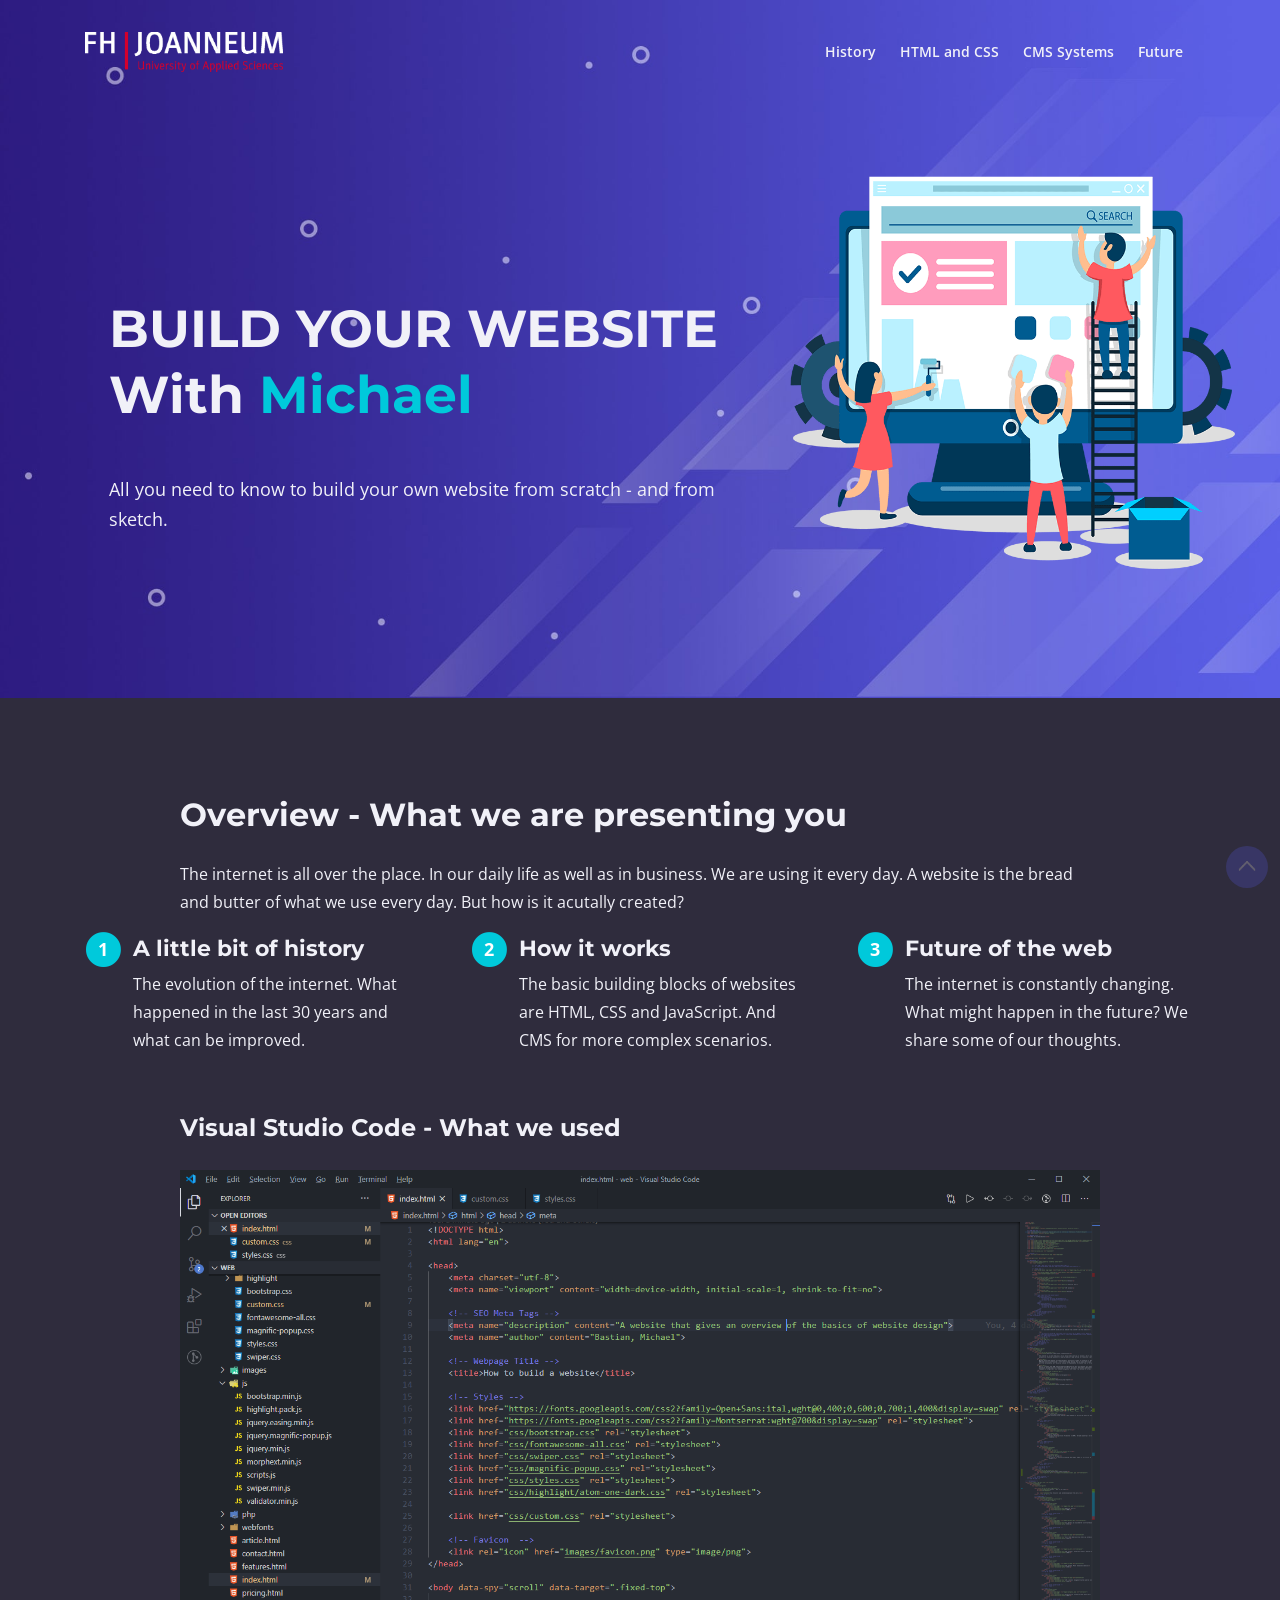
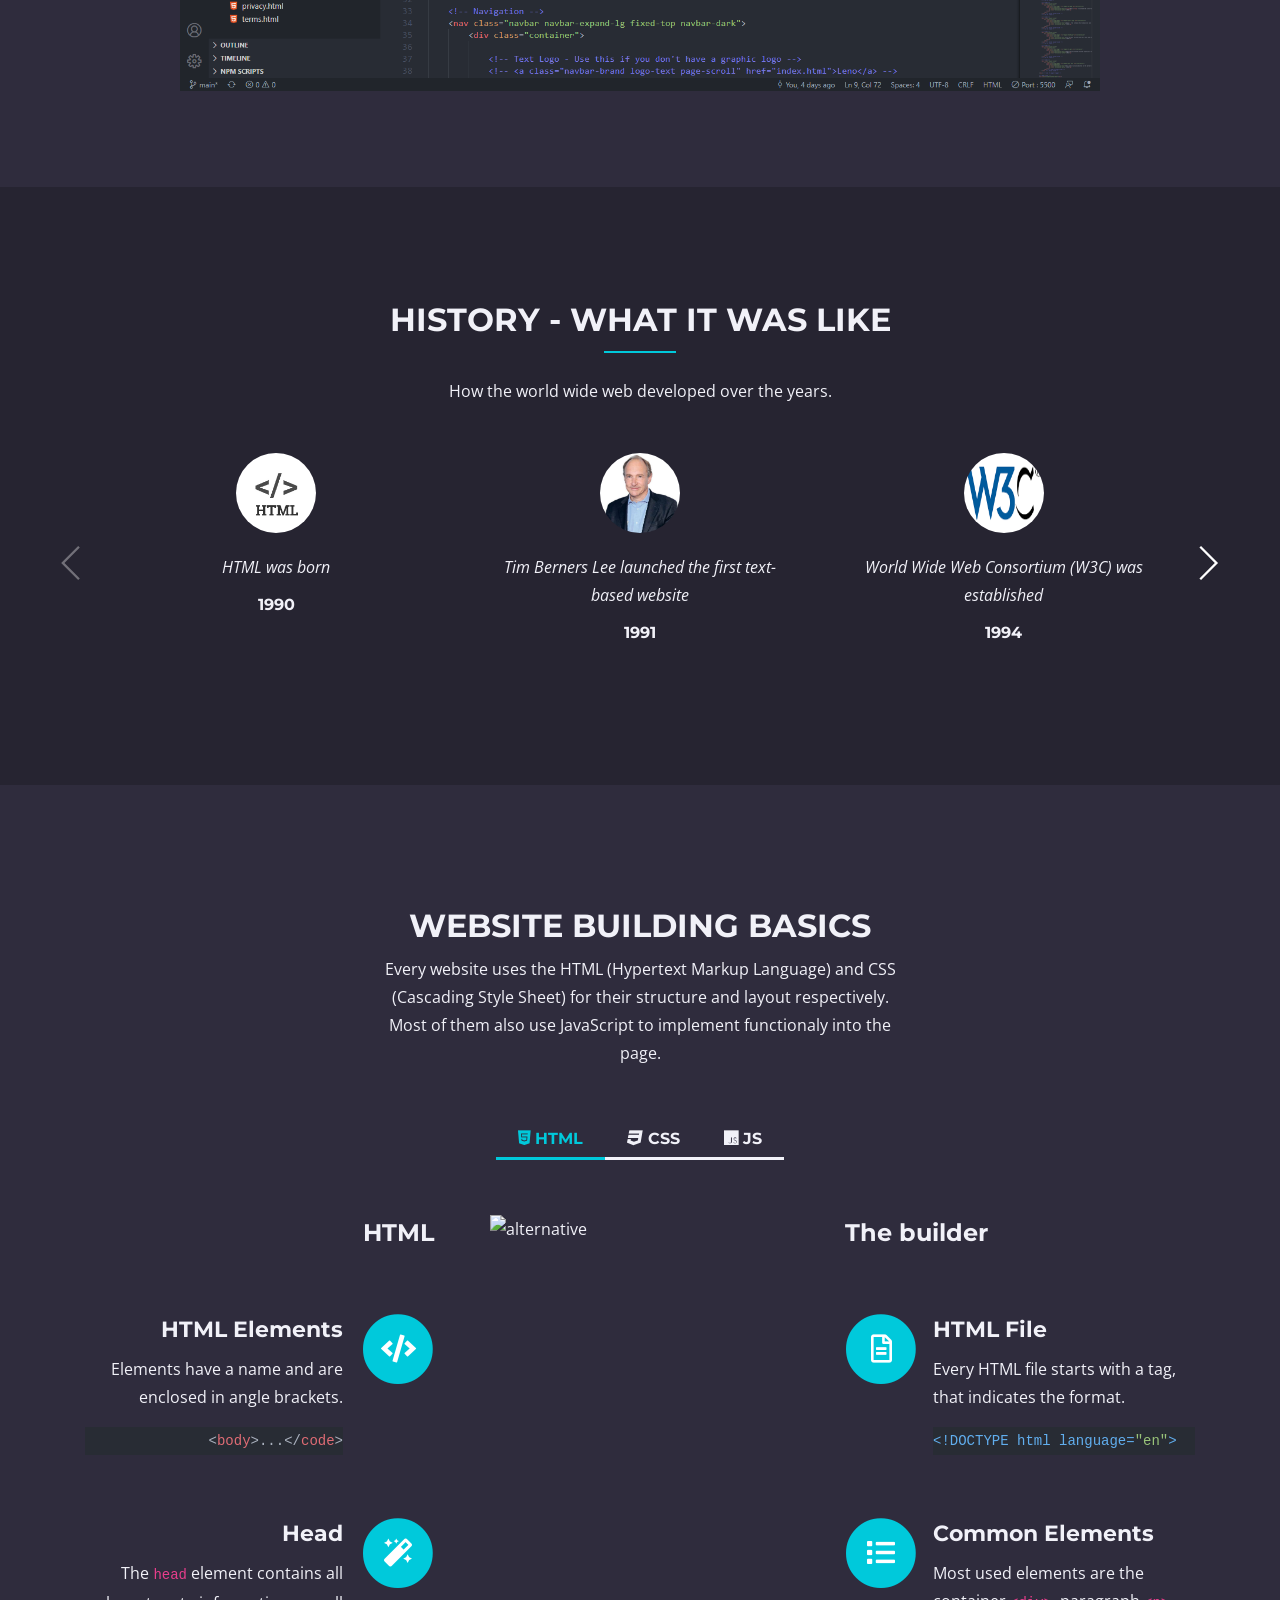
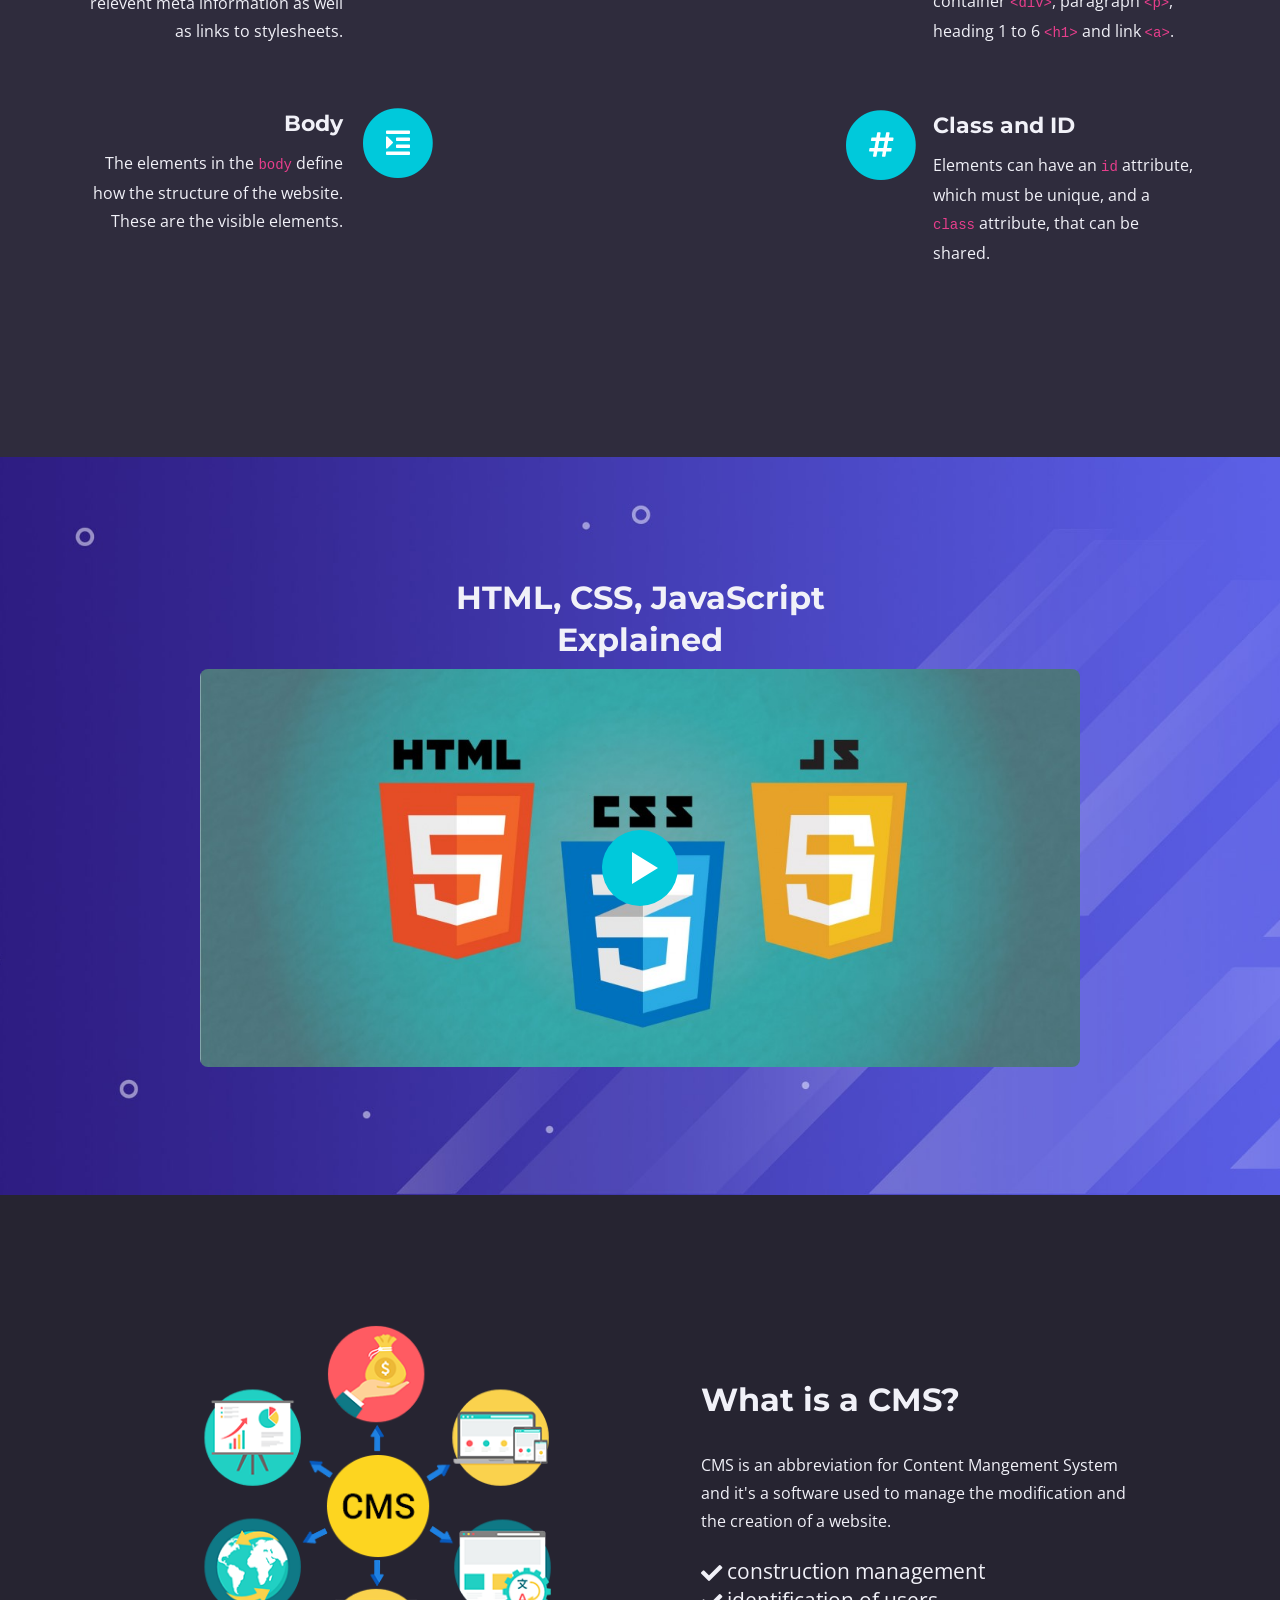
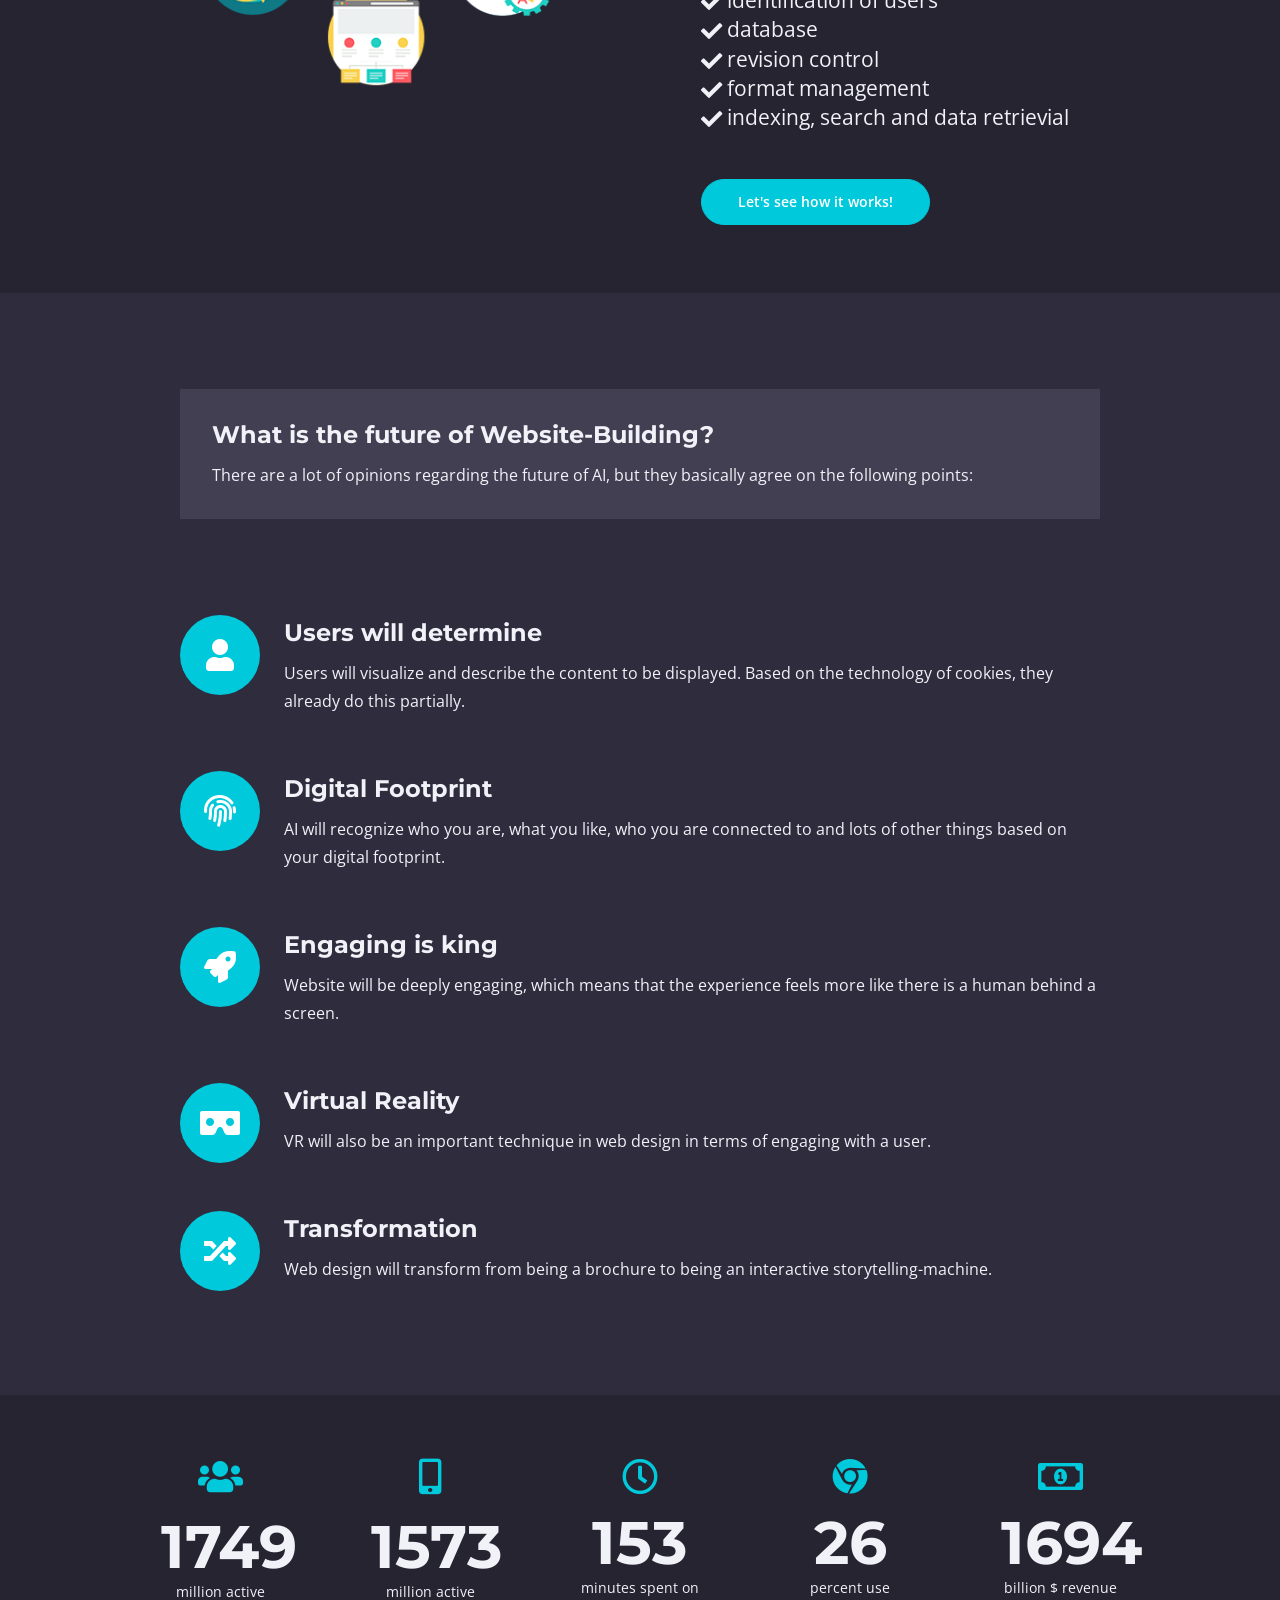
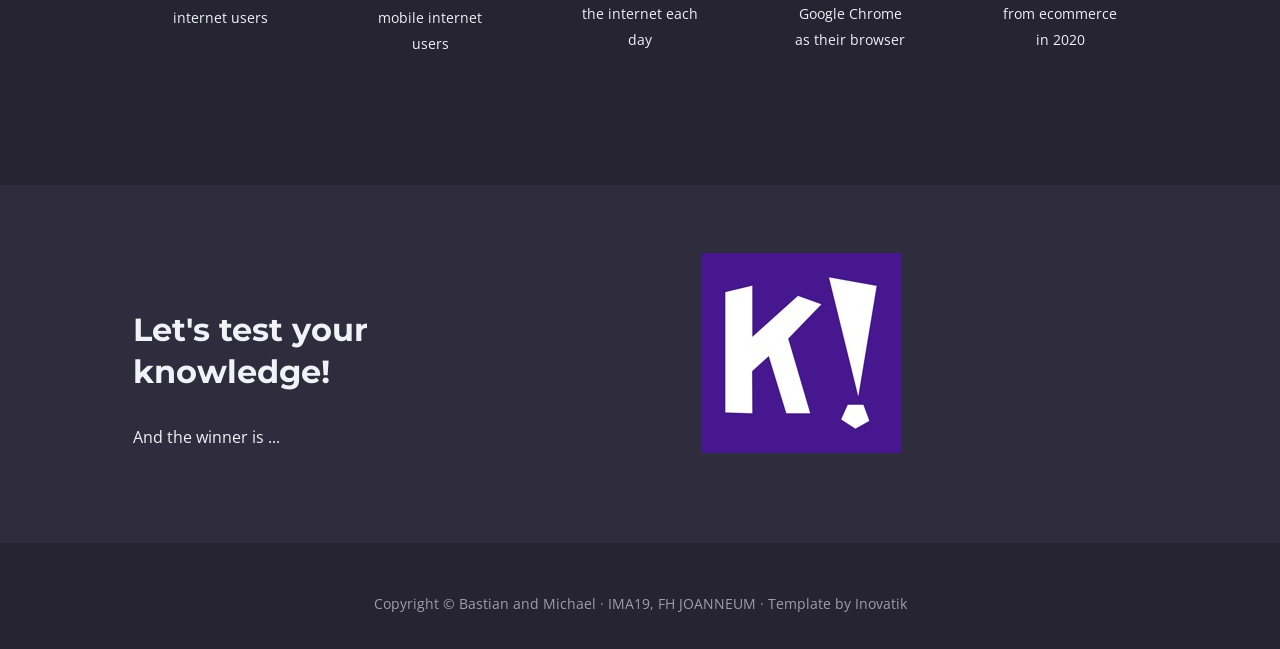
==== index.html @ 86757827 "link" ====
<!DOCTYPE html>
<html lang="en">

<head>
    <meta charset="utf-8">
    <meta name="viewport" content="width=device-width, initial-scale=1, shrink-to-fit=no">

    <!-- SEO Meta Tags -->
    <meta name="description" content="A website that gives an overview of the basics of website design">
    <meta name="author" content="Bastian, Michael">

    <!-- Webpage Title -->
    <title>How to build a website</title>

    <!-- Styles -->
    <link href="https://fonts.googleapis.com/css2?family=Open+Sans:ital,wght@0,400;0,600;0,700;1,400&display=swap" rel="stylesheet">
    <link href="https://fonts.googleapis.com/css2?family=Montserrat:wght@700&display=swap" rel="stylesheet">
    <link href="css/bootstrap.css" rel="stylesheet">
    <link href="css/fontawesome-all.css" rel="stylesheet">
    <link href="css/swiper.css" rel="stylesheet">
    <link href="css/magnific-popup.css" rel="stylesheet">
    <link href="css/styles.css" rel="stylesheet">
    <link href="css/highlight/atom-one-dark.css" rel="stylesheet">

    <link href="css/custom.css" rel="stylesheet">

    <!-- Favicon  -->
    <link rel="icon" href="images/favicon.png" type="image/png">
</head>

<body data-spy="scroll" data-target=".fixed-top">

    <!-- Navigation -->
    <nav class="navbar navbar-expand-lg fixed-top navbar-dark">
        <div class="container">

            <!-- Text Logo - Use this if you don't have a graphic logo -->
            <!-- <a class="navbar-brand logo-text page-scroll" href="index.html">Leno</a> -->

            <!-- Image Logo -->
            <a class="navbar-brand logo-image" href="#fixed-top"><img src="images/logo_fh_2_color.png" alt="alternative"></a>

            <button class="navbar-toggler p-0 border-0" type="button" data-toggle="offcanvas">
                <span class="navbar-toggler-icon"></span>
            </button>

            <div class="navbar-collapse offcanvas-collapse" id="navbarsExampleDefault">
                <ul class="navbar-nav ml-auto">
                    <li class="nav-item">
                        <a class="nav-link page-scroll" href="#history">History</a>
                    </li>
                    <li class="nav-item">
                        <a class="nav-link page-scroll" href="#html-css">HTML and CSS</a>
                    </li>
                    <li class="nav-item">
                        <a class="nav-link page-scroll" href="#cms">CMS Systems</a>
                    </li>
                    <li class="nav-item">
                        <a class="nav-link page-scroll" href="#future">Future</a>
                    </li>
                </ul>
                <!-- <span class="nav-item social-icons">
                    <span class="fa-stack">
                        <a href="#your-link">
                            <i class="fas fa-circle fa-stack-2x"></i>
                            <i class="fab fa-facebook-f fa-stack-1x"></i>
                        </a>
                    </span>
                    <span class="fa-stack">
                        <a href="#your-link">
                            <i class="fas fa-circle fa-stack-2x"></i>
                            <i class="fab fa-twitter fa-stack-1x"></i>
                        </a>
                    </span>
                </span> -->
            </div> <!-- end of navbar-collapse -->
        </div> <!-- end of container -->
    </nav> <!-- end of navbar -->
    <!-- end of navigation -->


    <!-- Header -->
    <header id="header" class="header">
        <div class="container">
            <div class="row">
                <div class="col-lg-7">
                    <div class="text-container">
                        <h1><span class="uppercase">Build your website</span><br>With <span id="js-rotating">Bastian, Michael</span></h1>
                        <p class="p-large">
                            <br>
                            All you need to know to build your own website from scratch - and from sketch.<br>
                           
                        </p>
                       <!-- <a class="btn-solid-lg" href="#your-link"><i class="fab fa-apple"></i>For Apple</a>
                        <a class="btn-solid-lg" href="#your-link"><i class="fab fa-google-play"></i>For Android</a> -->
                    </div> <!-- end of text-container -->
                </div> <!-- end of col -->
                <div class="col-lg-5">
                    <img class="img-fluid" src="images/building.png" alt="alternative">
                </div> <!-- end of col -->
            </div> <!-- end of row -->
        </div> <!-- end of container -->
    </header> <!-- end of header -->
    <!-- end of header -->

    <!-- Basic -->
    <div class="ex-basic-1 pt-6">
        <div class="container">
            <div class="row">
                <div class="col-xl-10 offset-xl-1">
                    <h2 class="mb-4">Overview - What we are presenting you</h2>
                    <p>
                        The internet is all over the place. In our daily life as well as in business. We are using it every day. 
                        A website is the bread and butter of what we use every day. But how is it acutally created?
                    </p>
                </div> <!-- end of col -->
            </div> <!-- end of row -->
        </div> <!-- end of container -->
    </div> <!-- end of ex-basic-1 -->
    <!-- end of basic -->


    <!-- Cards -->
    <div class="ex-cards-1 pb-5">
        <div class="container">
            <div class="row">
                <div class="col-lg-12">

                    <!-- Card -->
                    <div class="card">
                        <ul class="list-unstyled">
                            <li class="media">
                                <span class="fa-stack">
                                    <span class="fas fa-circle fa-stack-2x"></span>
                                    <span class="fa-stack-1x">1</span>
                                </span>
                                <div class="media-body">
                                    <h4>A little bit of history</h4>
                                    <p>The evolution of the internet. What happened in the last 30 years and what can be improved.</p>
                                </div>
                            </li>
                        </ul>
                    </div> <!-- end of card -->
                    <!-- end of card -->

                    <!-- Card -->
                    <div class="card">
                        <ul class="list-unstyled">
                            <li class="media">
                                <span class="fa-stack">
                                    <span class="fas fa-circle fa-stack-2x"></span>
                                    <span class="fa-stack-1x">2</span>
                                </span>
                                <div class="media-body">
                                    <h4>How it works</h4>
                                    <p>The basic building blocks of websites are HTML, CSS and JavaScript. And CMS for more complex
                                        scenarios.</p>
                                </div>
                            </li>
                        </ul>
                    </div> <!-- end of card -->
                    <!-- end of card -->

                    <!-- Card -->
                    <div class="card">
                        <ul class="list-unstyled">
                            <li class="media">
                                <span class="fa-stack">
                                    <span class="fas fa-circle fa-stack-2x"></span>
                                    <span class="fa-stack-1x">3</span>
                                </span>
                                <div class="media-body">
                                    <h4>Future of the web</h4>
                                    <p>The internet is constantly changing. What might happen in the future? We share some of our
                                        thoughts.</p>
                                </div>
                            </li>
                        </ul>
                    </div> <!-- end of card -->
                    <!-- end of card -->

                </div> <!-- end of col -->
            </div> <!-- end of row -->
            <div class="row">
                <div class="col-xl-10 offset-xl-1 pt-4">
                    <h3 class="mb-4">Visual Studio Code - What we used</h3>
                    <img class="img-fluid mb-5" src="images/vscode.png" alt="alternative">
                </div>
            </div>
        </div> <!-- end of container -->
    </div> <!-- end of ex-cards-1 -->
    <!-- end of cards -->

 <!-- Testimonials -->
 <div class="slider-1 bg-dark-blue" id="history">
    <div class="container">
        <div class="row">
            <div class="col-lg-12">

                <div class="col-lg-12 mb-5 align-center">
                    <h2 class="uppercase">History - What it was like</h2>
                    <hr class="hr-heading">

                    <div class="p-heading">How the world wide web developed over the years.</div>
                </div> <!-- end of col -->

                <!-- Card Slider -->
                <div class="slider-container">    
                    <div class="swiper-container card-slider">
                        <div class="swiper-wrapper">
                            
                            <!-- Slide -->
                            <div class="swiper-slide">
                                <div class="card">
                                    <img class="card-image" src="images/html.jpeg" alt="alternative">
                                    <div class="card-body">
                                        <p class="testimonial-text">HTML was born</p>
                                        <p class="testimonial-author">1990</p>
                                    </div>
                                </div>
                            </div> <!-- end of swiper-slide -->
                            <!-- end of slide -->
    
                            <!-- Slide -->
                            <div class="swiper-slide">
                                <div class="card">
                                    <img class="card-image" src="images/berners.jpg" alt="alternative">
                                    <div class="card-body">
                                        <p class="testimonial-text">Tim Berners Lee launched the first text-based website</p>
                                        <p class="testimonial-author">1991</p>
                                    </div>
                                </div>        
                            </div> <!-- end of swiper-slide -->
                            <!-- end of slide -->
    
                            <!-- Slide -->
                            <div class="swiper-slide">
                                <div class="card">
                                    <img class="card-image" src="images/w3c.png" alt="alternative">
                                    <div class="card-body">
                                        <p class="testimonial-text">World Wide Web Consortium (W3C) was established</p>
                                        <p class="testimonial-author">1994</p>
                                    </div>
                                </div>        
                            </div> <!-- end of swiper-slide -->
                            <!-- end of slide -->
    
                            <!-- Slide -->
                            <div class="swiper-slide">
                                <div class="card">
                                    <img class="card-image" src="images/js.png" alt="alternative">
                                    <div class="card-body">
                                        <p class="testimonial-text">PHP release & JavaScript release. Websites already had the architecture like today in terms of frame pages</p>
                                        <p class="testimonial-author">1995</p>
                                    </div>
                                </div>
                            </div> <!-- end of swiper-slide -->
                            <!-- end of slide -->
    
                            <!-- Slide -->
                            <div class="swiper-slide">
                                <div class="card">
                                    <img class="card-image" src="images/css.png" alt="alternative">
                                    <div class="card-body">
                                        <p class="testimonial-text">CSS release, Flash Animations came up</p>
                                        <p class="testimonial-author">1996</p>
                                    </div>
                                </div>        
                            </div> <!-- end of swiper-slide -->
                            <!-- end of slide -->
    
                            <!-- Slide -->
                            <div class="swiper-slide">
                                <div class="card">
                                    <img class="card-image" src="images/cms.png" alt="alternative">
                                    <div class="card-body">
                                        <p class="testimonial-text">CMS – Content Management Systems and Web Content Editors</p>
                                        <p class="testimonial-author">2000</p>
                                    </div>
                                </div>        
                            </div> <!-- end of swiper-slide -->
                            <!-- end of slide -->

                            <!-- Slide -->
                            <div class="swiper-slide">
                                <div class="card">
                                    <img class="card-image" src="images/wordpress.png" alt="alternative">
                                    <div class="card-body">
                                        <p class="testimonial-text">WordPress was released – Today about 38,7 % of all websites run on Wordpress</p>
                                        <p class="testimonial-author">2003</p>
                                    </div>
                                </div>
                            </div> <!-- end of swiper-slide -->
                            <!-- end of slide -->
    
                            <!-- Slide -->
                            <div class="swiper-slide">
                                <div class="card">
                                    <img class="card-image" src="images/git.png" alt="alternative">
                                    <div class="card-body">
                                        <p class="testimonial-text"><strong>Git</strong> – initiated by Linus Torvalds, an open source software for distributing versions</p>
                                        <p class="testimonial-author">2005</p>
                                    </div>
                                </div>        
                            </div> <!-- end of swiper-slide -->
                            <!-- end of slide -->
    
                            <!-- Slide -->
                            <div class="swiper-slide">
                                <div class="card">
                                    <img class="card-image" src="images/jquery.png" alt="alternative">
                                    <div class="card-body">
                                        <p class="testimonial-text">jQuery – free library which simplifies Java Script programming</p>
                                        <p class="testimonial-author">2006</p>
                                    </div>
                                </div>        
                            </div> <!-- end of swiper-slide -->
                            <!-- end of slide -->

                            <!-- Slide -->
                            <div class="swiper-slide">
                                <div class="card">
                                    <img class="card-image" src="images/html5.png" alt="alternative">
                                    <div class="card-body">
                                        <p class="testimonial-text">HTML5 Release and CSS3 one year later and they are still running</p>
                                        <p class="testimonial-author">2010</p>
                                    </div>
                                </div>
                            </div> <!-- end of swiper-slide -->
                            <!-- end of slide -->
    
                            <!-- Slide -->
                            <div class="swiper-slide">
                                <div class="card">
                                    <img class="card-image" src="images/mf.jpg" alt="alternative">
                                    <div class="card-body">
                                        <p class="testimonial-text">„mobile first“ becomes trusted practice in terms of responsive design</p>
                                        <p class="testimonial-author">2012</p>
                                    </div>
                                </div>        
                            </div> <!-- end of swiper-slide -->
                            <!-- end of slide -->
    
                            <!-- Slide -->
                            <div class="swiper-slide">
                                <div class="card">
                                    <img class="card-image" src="images/many.jpg" alt="alternative">
                                    <div class="card-body">
                                        <p class="testimonial-text">There are 2 Billion websites on the market</p>
                                        <p class="testimonial-author">2018</p>
                                    </div>
                                </div> <!-- end of swiper-slide -->
                            </div> <!-- end of slide -->

                        </div> <!-- end of swiper-wrapper -->

                        <!-- Add Arrows -->
                        <div class="swiper-button-next"></div>
                        <div class="swiper-button-prev"></div>
                        <!-- end of add arrows -->

                        </div> <!-- end of swiper-container -->
                    </div> <!-- end of slider-container -->
                    <!-- end of card slider -->

                </div> <!-- end of col -->

            </div> <!-- end of row -->
        </div> <!-- end of container -->
    </div> <!-- end of slider-1 -->
    <!-- end of testimonials -->


    <!-- Features -->
    <div class="tabs" id="html-css">
        <div class="container">
            <div class="row">
                <div class="col-lg-12">
                    <h2 class="uppercase">Website Building Basics</h2>
                    <div class="p-heading">
                        Every website uses the HTML (Hypertext Markup Language) and CSS (Cascading Style Sheet) for their structure and layout respectively.<br>
                        Most of them also use JavaScript to implement functionaly into the page.
                    </div>
                </div> <!-- end of col -->
            </div> <!-- end of row -->
            <div class="row">

                <!-- Tabs Links -->
                <ul class="nav nav-tabs" id="templateTabs" role="tablist">
                    <li class="nav-item">
                        <a class="nav-link active" id="nav-tab-1" data-toggle="tab" href="#tab-1" role="tab" aria-controls="tab-1" aria-selected="true">
                            <i class="fab fa-html5"></i> HTML
                        </a>
                    </li>
                    <li class="nav-item">
                        <a class="nav-link" id="nav-tab-2" data-toggle="tab" href="#tab-2" role="tab" aria-controls="tab-2" aria-selected="false">
                            <i class="fab fa-css3"></i> CSS
                        </a>
                    </li>
                    <li class="nav-item">
                        <a class="nav-link" id="nav-tab-3" data-toggle="tab" href="#tab-3" role="tab" aria-controls="tab-3" aria-selected="false">
                            <i class="fab fa-js"></i> JS
                        </a>
                    </li>
                </ul>
                <!-- end of tabs links -->


                <!-- Tabs Content-->
                <div class="tab-content" id="templateTabsContent">

                    <!-- Tab -->
                    <div class="tab-pane fade show active" id="tab-1" role="tabpanel" aria-labelledby="tab-1">
                        <div class="container">
                            <div class="row">

                                <!-- Icon Cards Pane -->
                                <div class="col-lg-4">
                                    <h3 class="align-right">HTML</h3>
                                    <ul class="list-unstyled li-space-lg first">
                                        <li class="media">
                                            <span class="fa-stack">
                                                <i class="fas fa-circle fa-stack-2x"></i>
                                                <i class="fas fa-code fa-stack-1x"></i>
                                            </span>
                                            <div class="media-body">
                                                <h4>HTML Elements</h4>
                                                <p>Elements have a name and are enclosed in angle brackets.
                                                <pre><code>&lt;body&gt;...&lt;/code&gt;</code></pre>
                                                </p>
                                            </div>
                                        </li>
                                        <li class="media">
                                            <span class="fa-stack">
                                                <i class="fas fa-circle fa-stack-2x"></i>
                                                <i class="fas fa-magic fa-stack-1x"></i>
                                            </span>
                                            <div class="media-body">
                                                <h4>Head</h4>
                                                <p>The <code>head</code> element contains all relevent meta information as well as links to stylesheets.</p>
                                            </div>
                                        </li>
                                        <li class="media">
                                            <span class="fa-stack">
                                                <i class="fas fa-circle fa-stack-2x"></i>
                                                <i class="fas fa-indent fa-stack-1x"></i>
                                            </span>
                                            <div class="media-body">
                                                <h4>Body</h4>
                                                <p>The elements in the <code>body</code> define how the structure of the website. These are the visible elements.</p>
                                            </div>
                                        </li>
                                    </ul>
                                </div> <!-- end of col -->
                                <!-- end of icon cards pane -->

                                <!-- Image Pane -->
                                <div class="col-lg-4">
                                    <img class="img-fluid" src="images/features-smartphone-1.png" alt="alternative">
                                </div> <!-- end of col -->
                                <!-- end of image pane -->

                                <!-- Icon Cards Pane -->
                                <div class="col-lg-4">
                                    <h3>The builder</h3>
                                    <ul class="list-unstyled li-space-lg">
                                        <li class="media">
                                            <span class="fa-stack">
                                                <i class="fas fa-circle fa-stack-2x"></i>
                                                <i class="far fa-file-alt fa-stack-1x"></i>
                                            </span>
                                            <div class="media-body">
                                                <h4>HTML File</h4>
                                                <p>Every HTML file starts with a tag, that indicates the format.
                                                <pre><code>&lt;!DOCTYPE html language="en"&gt;</code></pre>
                                                </p>
                                            </div>
                                        </li>
                                        <li class="media">
                                            <span class="fa-stack">
                                                <i class="fas fa-circle fa-stack-2x"></i>
                                                <i class="fas fa-list fa-stack-1x"></i>
                                            </span>
                                            <div class="media-body">
                                                <h4>Common Elements</h4>
                                                <p>
                                                    Most used elements are the container <code>&lt;div&gt;</code>, paragraph <code>&lt;p&gt;</code>,
                                                    heading 1 to 6 <code>&lt;h1&gt;</code> and link <code>&lt;a&gt;</code>.
                                                </p>
                                            </div>
                                        </li>
                                        <li class="media">
                                            <span class="fa-stack">
                                                <i class="fas fa-circle fa-stack-2x"></i>
                                                <i class="fas fa-hashtag fa-stack-1x"></i>
                                            </span>
                                            <div class="media-body">
                                                <h4>Class and ID</h4>
                                                <p>Elements can have an <code>id</code> attribute, which must be unique, and a <code>class</code> attribute, that can be shared.</p>
                                            </div>
                                        </li>
                                    </ul>
                                </div> <!-- end of col -->
                                <!-- end of icon cards pane -->

                            </div> <!-- end of row -->
                        </div> <!-- end of container -->
                    </div> <!-- end of tab-pane -->
                    <!-- end of tab -->

                    <!-- Tab -->
                    <div class="tab-pane fade" id="tab-2" role="tabpanel" aria-labelledby="tab-2">
                        <div class="container">
                            <div class="row">
  
                                <!-- Image Pane -->
                                <div class="col-lg-4">
                                    <img class="img-fluid" src="images/features-smartphone-2.png" alt="alternative">
                                </div> <!-- end of col -->
                                <!-- end of image pane -->
  
                                <!-- Text And Icon Cards Area -->
                                <div class="col-lg-8">
                                    <h3>Cascading Style Sheets - The painter</h3>
                                    <p class="sub-heading"></p>

                                    <ul class="list-unstyled li-space-lg first">
                                        <li class="media">
                                            <span class="fa-stack">
                                                <i class="fas fa-circle fa-stack-2x"></i>
                                                <i class="fas fa-fill-drip fa-stack-1x"></i>
                                            </span>
                                            <div class="media-body">
                                                <h4>Styling</h4>
                                                <p>Styling options can be applied on a number of different properties of an HTML element, for example color, size and positioning.</p>
                                            </div>
                                        </li>
                                        <li class="media">
                                            <span class="fa-stack">
                                                <i class="fas fa-circle fa-stack-2x"></i>
                                                <i class="fas fa-expand-arrows-alt fa-stack-1x"></i>
                                            </span>
                                            <div class="media-body">
                                                <h4>Separation</h4>
                                                <p>CSS separates layout from content and structure, so all pages easily have the same style.</p>
                                            </div>
                                        </li>
                                        <li class="media">
                                            <span class="fa-stack">
                                                <i class="fas fa-circle fa-stack-2x"></i>
                                                <i class="fas fa-ban fa-stack-1x"></i>
                                            </span>
                                            <div class="media-body">
                                                <h4>Limits of CSS</h4>
                                                <p>For large projects, tools like Sass or Less are used, to introduce missing features like nesting and variables.</p>
                                            </div>
                                        </li>
                                    </ul>

                                    <ul class="list-unstyled li-space-lg">
                                        <li class="media">
                                            <span class="fa-stack">
                                                <i class="fas fa-circle fa-stack-2x"></i>
                                                <i class="fas fa-marker fa-stack-1x"></i>
                                            </span>
                                            <div class="media-body">
                                                <h4>Selector</h4>
                                                <p>Styling options can be applied on a variety of properties. A CSS selector is used to specify what should be affected.</p>
                                            </div>
                                        </li>
                                        <li class="media">
                                            <span class="fa-stack">
                                                <i class="fas fa-circle fa-stack-2x"></i>
                                                <i class="fas fa-list fa-stack-1x"></i>
                                            </span>
                                            <div class="media-body">
                                                <h4>Selector Types</h4>
                                                <p>Important selectors are the element type, the <code>.class</code> of the element and the unique <code>#id</code>.</p>
                                            </div>
                                        </li>
                                        <li class="media">
                                            <span class="fa-stack">
                                                <i class="fas fa-circle fa-stack-2x"></i>
                                                <i class="fas fa-layer-group fa-stack-1x"></i>
                                            </span>
                                            <div class="media-body">
                                                <h4>Combining Selectors</h4>
                                                <p>Multiple selectors can be grouped together with a comma. Different selector types can also be combined.</p>
                                            </div>
                                        </li>
                                    </ul>

                                </div> <!-- end of col -->
                                <!-- end of text and icon cards area -->
  
                            </div> <!-- end of row -->
                        </div> <!-- end of container -->
                    </div> <!-- end of tab-pane -->
                    <!-- end of tab -->
  
                    <!-- Tab -->
                    <div class="tab-pane fade" id="tab-3" role="tabpanel" aria-labelledby="tab-3">
                        <div class="container">
                            <div class="row">
  
                                <!-- Text And Icon Cards Area -->
                                <div class="col-lg-8">
                                    <h3>JavaScript - The wizard</h3>
                                    <p class="sub-heading"></p>

                                    <ul class="list-unstyled li-space-lg first">
                                        <li class="media">
                                            <span class="fa-stack">
                                                <i class="fas fa-circle fa-stack-2x"></i>
                                                <i class="fas fa-code fa-stack-1x"></i>
                                            </span>
                                            <div class="media-body">
                                                <h4>Manipulation</h4>
                                                <p>JavaScript is the main way to edit and manipulate a webpage during runtime.</p>
                                            </div>
                                        </li>
                                        <li class="media">
                                            <span class="fa-stack">
                                                <i class="fas fa-circle fa-stack-2x"></i>
                                                <i class="fas fa-user fa-stack-1x"></i>
                                            </span>
                                            <div class="media-body">
                                                <h4>Interaction</h4>
                                                <p>JavaScript creates an interactive website from a hollow structure by implemeting user interaction.</p>
                                            </div>
                                        </li>
                                        <li class="media">
                                            <span class="fa-stack">
                                                <i class="fas fa-circle fa-stack-2x"></i>
                                                <i class="fas fa-code-branch fa-stack-1x"></i>
                                            </span>
                                            <div class="media-body">
                                                <h4>Dnamically Typed</h4>
                                                <p>JavaScript is a dynamically typed language, so it doesn't have datatypes for variables.</p>
                                            </div>
                                        </li>
                                    </ul>
                                    <ul class="list-unstyled li-space-lg">
                                        <li class="media">
                                            <span class="fa-stack">
                                                <i class="fas fa-circle fa-stack-2x"></i>
                                                <i class="fas fa-list fa-stack-1x"></i>
                                            </span>
                                            <div class="media-body">
                                                <h4>Use cases</h4>
                                                <p>The most common uses cases for JS are dynamic modifications, data validation and popups.</p>
                                            </div>
                                        </li>
                                        <li class="media">
                                            <span class="fa-stack">
                                                <i class="fas fa-circle fa-stack-2x"></i>
                                                <i class="far fa-copy fa-stack-1x"></i>
                                            </span>
                                            <div class="media-body">
                                                <h4>JSON</h4>
                                                <p>JavaScript Object Notation is one of the most common data formats with a focus on readability.</p>
                                            </div>
                                        </li>
                                        <li class="media">
                                            <span class="fa-stack">
                                                <i class="fas fa-circle fa-stack-2x"></i>
                                                <i class="fas fa-book fa-stack-1x"></i>
                                            </span>
                                            <div class="media-body">
                                                <h4>Libraries</h4>
                                                <p>There are a lot of libraries, that enhance or simplify the stanard JS capabilities, e.g. jQuery.</p>
                                            </div>
                                        </li>
                                    </ul>
                                </div> <!-- end of col -->
                                <!-- end of text and icon cards area -->
  
                                <!-- Image Pane -->
                                <div class="col-lg-4">
                                    <img class="img-fluid" src="images/features-smartphone-3.png" alt="alternative">
                                </div> <!-- end of col -->
                                <!-- end of image pane -->
  
                            </div> <!-- end of row -->
                        </div> <!-- end of container -->
                    </div><!-- end of tab-pane -->
                    <!-- end of tab -->

                </div> <!-- end of tab-content -->
                <!-- end of tabs content -->

            </div> <!-- end of row -->
        </div> <!-- end of container -->
    </div> <!-- end of tabs -->
    <!-- end of features -->

    <!-- Video -->
    <div class="basic-1">
        <div class="container">
            <div class="row">
                <div class="col-lg-12">
                    <h2 class="h2-heading">HTML, CSS, JavaScript Explained</h2>
                   
                </div> <!-- end of col -->
            </div> <!-- end of row -->
            <div class="row">
                <div class="col-lg-12">

                    <!-- Video Preview -->
                    <div class="image-container">
                        <div class="video-wrapper">
                            <a class="popup-youtube" href="https://www.youtube.com/watch?v=gT0Lh1eYk78" data-effect="fadeIn">
                                <img class="img-fluid" src="images/htmlcssjs.jpg" alt="alternative">
                                <span class="video-play-button">
                                    <span></span>
                                </span>
                            </a>
                        </div> <!-- end of video-wrapper -->
                    </div> <!-- end of image-container -->
                    <!-- end of video preview -->

                </div> <!-- end of col -->
            </div> <!-- end of row -->
        </div> <!-- end of container -->
    </div> <!-- end of basic-1 -->
    <!-- end of video -->

    <!-- Details 1 -->
    <div class="basic-2 bg-dark-blue" id="cms">
        <div class="container">
            <div class="row">
                <div class="col-lg-6">
                    <div class="image-container">
                        <img class="img-fluid" src="images/cms2.png" alt="alternative">
                    </div> <!-- end of image-container -->
                </div> <!-- end of col -->

                <div class="col-lg-6">
                    <div class="text-container">
                        <h2>What is a CMS?</h2>
                        <p>CMS is an abbreviation for Content Mangement System and it's a software used to manage the modification and the creation of a website.</p>
                        <ul class="list-unstyled li-space-lg fa-lg pb-4">
                            <li class="media">
                                <i class="fas fa-check"></i>
                                <div class="media-body">&nbsp;construction management</div>
                            </li>
                            <li class="media">
                                <i class="fas fa-check"></i>
                                <div class="media-body">&nbsp;identification of users</div>
                            </li>
                            <li class="media">
                                <i class="fas fa-check"></i>
                                <div class="media-body">&nbsp;database</div>
                            </li>
                            <li class="media">
                                <i class="fas fa-check"></i>
                                <div class="media-body">&nbsp;revision control</div>
                            </li>
                            <li class="media">
                                <i class="fas fa-check"></i>
                                <div class="media-body">&nbsp;format management</div>
                            </li>
                            <li class="media">
                                <i class="fas fa-check"></i>
                                <div class="media-body">&nbsp;indexing, search and data retrievial</div>
                            </li>
                        </ul>
                        <a class="btn-solid-reg popup-with-move-anim" href="https://www.goelles.at/wp-admin/post.php?post=3374&action=edit&lang=en&update_needed=1&trid=7&language_code=en" target="_blank">Let's see how it works!</a>
                    </div> <!-- end of text-container -->
                </div> <!-- end of col -->
            </div> <!-- end of row -->
        </div> <!-- end of container -->
    </div> <!-- end of basic-2 -->
    <!-- end of details 1 -->

    <!-- Basic -->
    <div class="ex-basic-1 pt-5" id="future">
        <div class="container">
            <div class="row">
                <div class="col-xl-10 offset-xl-1">
                    <div class="text-box mt-5 mb-6">
                        <h3>What is the future of Website-Building?</h3>
                        <p>There are a lot of opinions regarding the future of AI, but they basically agree on the following points:</p>
                    </div> <!-- end of text-box -->

                    <ul class="list-unstyled list-icon-lg mb-6">
                        <li class="media">
                            <div class="list-icon">
                                <i class="fas fa-user"></i>
                            </div>
                            <div class="media-body">
                                <h3 class="list-item-title">Users will determine</h3>
                                <p class="list-item-text"> Users will visualize and describe the content to be displayed. Based on the technology of cookies, they already do this partially. </p>
                            </div>
                        </li>
                        <li class="media">
                            <div class="list-icon">
                                <i class="fas fa-fingerprint"></i>
                            </div>
                            <div class="media-body">
                                <h3 class="list-item-title">Digital Footprint</h3>
                                <p class="list-item-text">AI will recognize who you are, what you like, who you are connected to and lots of other things based on your digital footprint.</p>
                            </div>
                        </li>
                        <li class="media">
                            <div class="list-icon">
                                <i class="fas fa-rocket"></i>
                            </div>
                            <div class="media-body">
                                <h3 class="list-item-title">Engaging is king</h3>
                                <p class="list-item-text">Website will be deeply engaging, which means that the experience feels more like there is a human behind a screen.</p>
                            </div>
                        </li>
                        <li class="media">
                            <div class="list-icon">
                                <i class="fas fa-vr-cardboard"></i>
                            </div>
                            <div class="media-body">
                                <h3 class="list-item-title">Virtual Reality</h3>
                                <p class="list-item-text">VR will also be an important technique in web design in terms of engaging with a user.</p>
                            </div>
                        </li>
                        <li class="media">
                            <div class="list-icon">
                                <i class="fas fa-random"></i>
                            </div>
                            <div class="media-body">
                                <h3 class="list-item-title">Transformation</h3>
                                <p class="list-item-text">Web design will transform from being a brochure to being an interactive storytelling-machine.</p>
                            </div>
                        </li>
                    </ul> <!-- end of list-unstyled -->
                </div> <!-- end of col -->
            </div> <!-- end of row -->
        </div> <!-- end of container -->
    </div> <!-- end of ex-basic-1 -->
    <!-- end of basic -->

    <!-- Details 1 Lightbox -->
    <!-- Lightbox -->
    <div id="details-1-lightbox" class="lightbox-basic zoom-anim-dialog mfp-hide">
        <div class="row">
            <button title="Close (Esc)" type="button" class="mfp-close x-button">×</button>
            <div class="col-lg-8">
                <div class="image-container">
                    <img class="img-fluid" src="images/details-1-lightbox.jpg" alt="alternative">
                </div> <!-- end of image-container -->
            </div> <!-- end of col -->
            <div class="col-lg-4">
                <h3>Goals Setting</h3>
                <hr>
                <p>The app can easily help you track your personal development evolution if you take the time to set it up.</p>
                <h4>User Feedback</h4>
                <p>This is a great app which can help you save time and make your live easier. And it will help improve your
                    productivity.</p>
                <ul class="list-unstyled li-space-lg">
                    <li class="media">
                        <i class="fas fa-check"></i>
                        <div class="media-body">Splash screen panel</div>
                    </li>
                    <li class="media">
                        <i class="fas fa-check"></i>
                        <div class="media-body">Statistics graph report</div>
                    </li>
                    <li class="media">
                        <i class="fas fa-check"></i>
                        <div class="media-body">Events calendar layout</div>
                    </li>
                    <li class="media">
                        <i class="fas fa-check"></i>
                        <div class="media-body">Location details screen</div>
                    </li>
                    <li class="media">
                        <i class="fas fa-check"></i>
                        <div class="media-body">Onboarding steps interface</div>
                    </li>
                </ul>
                <a class="btn-solid-reg mfp-close page-scroll" href="#header">Download</a> <button class="btn-outline-reg mfp-close as-button" type="button">Back</button>
            </div> <!-- end of col -->
        </div> <!-- end of row -->
    </div> <!-- end of lightbox-basic -->
    <!-- end of lightbox -->
    <!-- end of details 1 lightbox -->

     <!-- Statistics -->
     
     <div class="counter">
        <div class="container">
            <div class="row">
                <div class="col-lg-12">

                    <!-- Counter -->
                    <div id="counter">
                        <div class="cell">
                            <i class="fas fa-users"></i>
                            <div class="counter-value number-count" data-count="4330">1</div>
                            <p class="counter-info p-small">million active internet users</p>
                        </div>
                        <div class="cell">
                            <i class="fas fa-mobile-alt green"></i>
                            <div class="counter-value number-count" data-count="3900">1</div>
                            <p class="counter-info p-small">million active mobile internet users</p>
                        </div>
                        <div class="cell">
                            <i class="far fa-clock red"></i>
                            <div class="counter-value number-count" data-count="378">1</div>
                            <p class="counter-info p-small">minutes spent on the internet each day</p>
                        </div>
                        <div class="cell">
                            <i class="fab fa-chrome yellow"></i>
                            <div class="counter-value number-count" data-count="63.8">1</div>
                            <p class="counter-info p-small">percent use Google Chrome as their browser</p>
                        </div>
                        <div class="cell">
                            <i class="far fa-money-bill-alt blue"></i>
                            <div class="counter-value number-count" data-count="4200">1</div>
                            <p class="counter-info p-small">billion $ revenue from ecommerce in 2020</p>
                        </div>
                    </div>
                    <!-- end of counter -->

                </div> <!-- end of col -->
            </div> <!-- end of row -->
        </div> <!-- end of container -->
    </div> <!-- end of counter -->
    <!-- end of statistics -->

    
    <!-- Details 2 -->
    <div class="basic-3">
        <div class="container">
            <div class="row">
                <div class="col-lg-6">
                    <div class="text-container">
                        <h2>Let's test your knowledge!</h2>
                        <p>And the winner is ...</p>
                    </div> <!-- end of text-container -->
                </div> <!-- end of col -->
                <div class="col-lg-6">
                    <div class="image-container">
                        <img class="img-fluid" src="images/kahoot.jpg" alt="alternative">
                    </div> <!-- end of image-container -->
                </div> <!-- end of col -->
            </div> <!-- end of row -->
        </div> <!-- end of container -->
    </div> <!-- end of basic-3 -->
    <!-- end of details 2 -->

    <!-- Copyright -->
    <div class="copyright pt-5 bg-dark-blue">
        <div class="container">
            <div class="row">
                <div class="col-lg-12">
                    <p class="p-small">Copyright © Bastian and Michael &middot; IMA19, FH JOANNEUM &middot; Template by <a class="btn-inline" href="https://inovatik.com">Inovatik</a></p>
                </div> <!-- end of col -->
            </div> <!-- enf of row -->
        </div> <!-- end of container -->
    </div> <!-- end of copyright -->
    <!-- end of copyright -->


    <!-- Scripts -->
    <script src="js/jquery.min.js"></script> <!-- jQuery for Bootstrap's JavaScript plugins -->
    <script src="js/bootstrap.min.js"></script> <!-- Bootstrap framework -->
    <script src="js/jquery.easing.min.js"></script> <!-- jQuery Easing for smooth scrolling between anchors -->
    <script src="js/swiper.min.js"></script> <!-- Swiper for image and text sliders -->
    <script src="js/jquery.magnific-popup.js"></script> <!-- Magnific Popup for lightboxes -->
    <script src="js/morphext.min.js"></script> <!-- Morphtext rotating text in the header -->
    <script src="js/validator.min.js"></script> <!-- Validator.js - Bootstrap plugin that validates forms -->
    <script src="js/highlight.pack.js"></script>

    <script src="js/scripts.js"></script> <!-- Custom scripts -->

</body>

</html>
---- css/styles.css ----
/* Template: Leno - Mobile App Landing Page Template
   Author: Inovatik
   Description: Master CSS file
*/

/*****************************************
Table Of Contents:

- General Styles
- Navigation
- Header
- Testimonials
- Features
- Video
- Details 1
- Details 1 Lightbox
- Details 2
- Statistics
- Screenshots
- Download
- Footer
- Copyright
- Back To Top Button
- Extra Pages
******************************************/

/*****************************************
Colors:
- Backgrounds - light dark blue #2f2c3d
- Background, navbar - dark blue #262431
- Input fields, text-box - light dark blue #423f52
- Buttons, icons - blue #00c9db
- Body text, heading text - light gray #f1f1f8
******************************************/


/**************************/
/*     General Styles     */
/**************************/
body,
html {
    width: 100%;
	height: 100%;
	background-color: #2f2c3d;
}

body, p {
	color: #f1f1f8; 
	font: 400 1rem/1.75rem "Open Sans", sans-serif;
}

h1 {
	color: #f1f1f8;
	font: 700 2.75rem/3.5rem "Montserrat", sans-serif;
}

h2 {
	color: #f1f1f8;
	font: 700 2rem/2.625rem "Montserrat", sans-serif;
}

h3 {
	color: #f1f1f8;
	font: 700 1.5rem/2.25rem "Montserrat", sans-serif;
}

h4 {
	color: #f1f1f8;
	font: 700 1.375rem/2.125rem "Montserrat", sans-serif;
}

h5 {
	color: #f1f1f8;
	font: 700 1.125rem/1.625rem "Montserrat", sans-serif;
}

h6 {
	color: #f1f1f8;
	font: 700 1rem/1.5rem "Montserrat", sans-serif;
}

.p-large {
	font: 400 1.125rem/1.875rem "Open Sans", sans-serif;
}

.p-small {
	font: 400 0.875rem/1.625rem "Open Sans", sans-serif;
}

.testimonial-text {
	font-style: italic;
}

.testimonial-author {
	font: 700 1rem/1.5rem "Montserrat", sans-serif;
}

.li-space-lg li {
	margin-bottom: 0.5rem;
}

a {
	color: #f1f1f8;
	text-decoration: underline;
}

a:hover {
	color: #f1f1f8;
	text-decoration: underline;
}

.blue {
	color: #00c9db;
}

.hr-heading {
	display: inline-block;
	width: 4.5rem;
	height: 0.125rem;
	margin-top: 0;
	border: none;
	background-color: #00c9db;
}

.bg-dark-blue {
	background-color: #262431;
}

.mb-6 {
	margin-bottom: 6rem;
}

.pt-6 {
	padding-top: 6rem;
}

.btn-solid-reg {
	display: inline-block;
	padding: 1.375rem 2.25rem 1.375rem 2.25rem;
	border: 1px solid #00c9db;
	border-radius: 2rem;
	background-color: #00c9db;
	color: #ffffff;
	font: 600 0.875rem/0 "Open Sans", sans-serif;
	text-decoration: none;
	transition: all 0.2s;
}

.btn-solid-reg:hover {
	border: 1px solid #00c9db;
	background-color: transparent;
	color: #00c9db;
	text-decoration: none;
}

.btn-solid-lg {
	display: inline-block;
	padding: 1.625rem 2.5rem 1.625rem 2.5rem;
	border: 1px solid #00c9db;
	border-radius: 2rem;
	background-color: #00c9db;
	color: #ffffff;
	font: 600 0.875rem/0 "Open Sans", sans-serif;
	text-decoration: none;
	transition: all 0.2s;
}

.btn-solid-lg:hover {
	border: 1px solid #00c9db;
	background-color: transparent;
	color: #00c9db;
	text-decoration: none;
}

.btn-solid-lg .fab {
	margin-right: 0.5rem;
	font-size: 1.25rem;
	line-height: 0;
	vertical-align: top;
}

.btn-solid-lg .fab.fa-google-play {
	font-size: 1rem;
}

.btn-outline-reg {
	display: inline-block;
	padding: 1.375rem 2.25rem 1.375rem 2.25rem;
	border: 1px solid #f1f1f8;
	border-radius: 2rem;
	background-color: transparent;
	color: #f1f1f8;
	font: 600 0.875rem/0 "Open Sans", sans-serif;
	text-decoration: none;
	transition: all 0.2s;
}

.btn-outline-reg:hover {
	border: 1px solid #f1f1f8;
	background-color: #f1f1f8;
	color: #2f2c3d;
	text-decoration: none;
}

.btn-outline-lg {
	display: inline-block;
	padding: 1.5rem 2.375rem 1.5rem 2.375rem;
	border: 1px solid #f1f1f8;
	border-radius: 2rem;
	background-color: transparent;
	color: #f1f1f8;
	font: 600 0.875rem/0 "Open Sans", sans-serif;
	text-decoration: none;
	transition: all 0.2s;
}

.btn-outline-lg:hover {
	border: 1px solid #f1f1f8;
	background-color: #f1f1f8;
	color: #2f2c3d;
	text-decoration: none;
}

.btn-outline-sm {
	display: inline-block;
	padding: 1rem 1.5rem 1rem 1.5rem;
	border: 1px solid #f1f1f8;
	border-radius: 2rem;
	background-color: transparent;
	color: #f1f1f8;
	font: 600 0.875rem/0 "Open Sans", sans-serif;
	text-decoration: none;
	transition: all 0.2s;
}

.btn-outline-sm:hover {
	border: 1px solid #f1f1f8;
	background-color: #f1f1f8;
	color: #2f2c3d;
	text-decoration: none;
}

.form-group {
	position: relative;
	margin-bottom: 1.25rem;
}

.form-group.has-error.has-danger {
	margin-bottom: 0.625rem;
}

.form-group.has-error.has-danger .help-block.with-errors ul {
	margin-top: 0.375rem;
}

.label-control {
	position: absolute;
	top: 0.87rem;
	left: 1.375rem;
	color: #f1f1f8;
	opacity: 1;
	font: 400 0.875rem/1.375rem "Open Sans", sans-serif;
	cursor: text;
	transition: all 0.2s ease;
}

.form-control-input:focus + .label-control,
.form-control-input.notEmpty + .label-control,
.form-control-textarea:focus + .label-control,
.form-control-textarea.notEmpty + .label-control {
	top: 0.125rem;
	opacity: 1;
	font-size: 0.75rem;
	font-weight: 700;
}

.form-control-input,
.form-control-select {
	display: block; /* needed for proper display of the label in Firefox, IE, Edge */
	width: 100%;
	padding-top: 1.0625rem;
	padding-bottom: 0.0625rem;
	padding-left: 1.3125rem;
	border: 1px solid #726e83;
	border-radius: 0.375rem;
	background-color: #423f52;
	color: #f1f1f8;
	font: 400 0.875rem/1.875rem "Open Sans", sans-serif;
	transition: all 0.2s;
	-webkit-appearance: none; /* removes inner shadow on form inputs on ios safari */
}

.form-control-select {
	padding-top: 0.5rem;
	padding-bottom: 0.5rem;
	height: 3rem;
}

select {
    /* you should keep these first rules in place to maintain cross-browser behavior */
    -webkit-appearance: none;
	-moz-appearance: none;
	-ms-appearance: none;
    -o-appearance: none;
    appearance: none;
    background-image: url('../images/down-arrow.png');
    background-position: 96% 50%;
    background-repeat: no-repeat;
    outline: none;
}

.form-control-textarea {
	display: block; /* used to eliminate a bottom gap difference between Chrome and IE/FF */
	width: 100%;
	height: 14rem; /* used instead of html rows to normalize height between Chrome and IE/FF */
	padding-top: 1.25rem;
	padding-left: 1.3125rem;
	border: 1px solid #726e83;
	border-radius: 0.375rem;
	background-color: #423f52;
	color: #f1f1f8;
	font: 400 0.875rem/1.75rem "Open Sans", sans-serif;
	transition: all 0.2s;
}

.form-control-input:focus,
.form-control-select:focus,
.form-control-textarea:focus {
	border: 1px solid #a1a1a1;
	outline: none; /* Removes blue border on focus */
}

.form-control-input:hover,
.form-control-select:hover,
.form-control-textarea:hover {
	border: 1px solid #a1a1a1;
}

input[type='checkbox'] {
	vertical-align: -10%;
	margin-right: 0.5rem;
}

.form-control-submit-button {
	display: inline-block;
	width: 100%;
	height: 3.125rem;
	border: 1px solid #00c9db;
	border-radius: 0.375rem;
	background-color: #00c9db;
	color: #ffffff;
	font: 600 0.875rem/0 "Open Sans", sans-serif;
	cursor: pointer;
	transition: all 0.2s;
}

.form-control-submit-button:hover {
	border: 1px solid #00c9db;
	background-color: transparent;
	color: #00c9db;
}

/* Form Success And Error Message Formatting */
#cmsgSubmit.h3.text-center.tada.animated,
#cmsgSubmit.h3.text-center {
	display: block;
	margin-bottom: 0;
	color: #ffffff;
	font-weight: 400;
	font-size: 1.125rem;
	line-height: 1rem;
}

.help-block.with-errors .list-unstyled {
	font-size: 0.75rem;
	line-height: 1.125rem;
	text-align: left;
}

.help-block.with-errors ul {
	margin-bottom: 0;
}
/* end of form success and error message formatting */

/* Form Success And Error Message Animation - Animate.css */
@-webkit-keyframes tada {
	from {
		-webkit-transform: scale3d(1, 1, 1);
		-ms-transform: scale3d(1, 1, 1);
		transform: scale3d(1, 1, 1);
	}
	10%, 20% {
		-webkit-transform: scale3d(.9, .9, .9) rotate3d(0, 0, 1, -3deg);
		-ms-transform: scale3d(.9, .9, .9) rotate3d(0, 0, 1, -3deg);
		transform: scale3d(.9, .9, .9) rotate3d(0, 0, 1, -3deg);
	}
	30%, 50%, 70%, 90% {
		-webkit-transform: scale3d(1.1, 1.1, 1.1) rotate3d(0, 0, 1, 3deg);
		-ms-transform: scale3d(1.1, 1.1, 1.1) rotate3d(0, 0, 1, 3deg);
		transform: scale3d(1.1, 1.1, 1.1) rotate3d(0, 0, 1, 3deg);
	}
	40%, 60%, 80% {
		-webkit-transform: scale3d(1.1, 1.1, 1.1) rotate3d(0, 0, 1, -3deg);
		-ms-transform: scale3d(1.1, 1.1, 1.1) rotate3d(0, 0, 1, -3deg);
		transform: scale3d(1.1, 1.1, 1.1) rotate3d(0, 0, 1, -3deg);
	}
	to {
		-webkit-transform: scale3d(1, 1, 1);
		-ms-transform: scale3d(1, 1, 1);
		transform: scale3d(1, 1, 1);
	}
}

@keyframes tada {
	from {
		-webkit-transform: scale3d(1, 1, 1);
		-ms-transform: scale3d(1, 1, 1);
		transform: scale3d(1, 1, 1);
	}
	10%, 20% {
		-webkit-transform: scale3d(.9, .9, .9) rotate3d(0, 0, 1, -3deg);
		-ms-transform: scale3d(.9, .9, .9) rotate3d(0, 0, 1, -3deg);
		transform: scale3d(.9, .9, .9) rotate3d(0, 0, 1, -3deg);
	}
	30%, 50%, 70%, 90% {
		-webkit-transform: scale3d(1.1, 1.1, 1.1) rotate3d(0, 0, 1, 3deg);
		-ms-transform: scale3d(1.1, 1.1, 1.1) rotate3d(0, 0, 1, 3deg);
		transform: scale3d(1.1, 1.1, 1.1) rotate3d(0, 0, 1, 3deg);
	}
	40%, 60%, 80% {
		-webkit-transform: scale3d(1.1, 1.1, 1.1) rotate3d(0, 0, 1, -3deg);
		-ms-transform: scale3d(1.1, 1.1, 1.1) rotate3d(0, 0, 1, -3deg);
		transform: scale3d(1.1, 1.1, 1.1) rotate3d(0, 0, 1, -3deg);
	}
	to {
		-webkit-transform: scale3d(1, 1, 1);
		-ms-transform: scale3d(1, 1, 1);
		transform: scale3d(1, 1, 1);
	}
}

.tada {
	-webkit-animation-name: tada;
	animation-name: tada;
}

.animated {
	-webkit-animation-duration: 1s;
	animation-duration: 1s;
	-webkit-animation-fill-mode: both;
	animation-fill-mode: both;
}
/* end of form success and error message animation - Animate.css */

/* Fade-move Animation For Details Lightbox - Magnific Popup */
/* at start */
.my-mfp-slide-bottom .zoom-anim-dialog {
	opacity: 0;
	transition: all 0.2s ease-out;
	-webkit-transform: translateY(-1.25rem) perspective(37.5rem) rotateX(10deg);
	-ms-transform: translateY(-1.25rem) perspective(37.5rem) rotateX(10deg);
	transform: translateY(-1.25rem) perspective(37.5rem) rotateX(10deg);
}

/* animate in */
.my-mfp-slide-bottom.mfp-ready .zoom-anim-dialog {
	opacity: 1;
	-webkit-transform: translateY(0) perspective(37.5rem) rotateX(0); 
	-ms-transform: translateY(0) perspective(37.5rem) rotateX(0); 
	transform: translateY(0) perspective(37.5rem) rotateX(0); 
}

/* animate out */
.my-mfp-slide-bottom.mfp-removing .zoom-anim-dialog {
	opacity: 0;
	-webkit-transform: translateY(-0.625rem) perspective(37.5rem) rotateX(10deg); 
	-ms-transform: translateY(-0.625rem) perspective(37.5rem) rotateX(10deg); 
	transform: translateY(-0.625rem) perspective(37.5rem) rotateX(10deg); 
}

/* dark overlay, start state */
.my-mfp-slide-bottom.mfp-bg {
	opacity: 0;
	transition: opacity 0.2s ease-out;
}

/* animate in */
.my-mfp-slide-bottom.mfp-ready.mfp-bg {
	opacity: 0.8;
}
/* animate out */
.my-mfp-slide-bottom.mfp-removing.mfp-bg {
	opacity: 0;
}
/* end of fade-move animation for details lightbox - magnific popup */

/* Fade Animation For Image Lightbox - Magnific Popup */
@-webkit-keyframes fadeIn {
	from {
		opacity: 0;
	}
	to {
		opacity: 1;
	}
}

@keyframes fadeIn {
	from {
		opacity: 0;
	}
	to {
		opacity: 1;
	}
}

.fadeIn {
	-webkit-animation: fadeIn 0.6s;
	animation: fadeIn 0.6s;
}

@-webkit-keyframes fadeOut {
	from {
		opacity: 1;
	}
	to {
		opacity: 0;
	}
}

@keyframes fadeOut {
	from {
		opacity: 1;
	}
	to {
		opacity: 0;
	}
}

.fadeOut {
	-webkit-animation: fadeOut 0.8s;
	animation: fadeOut 0.8s;
}
/* end of fade animation for image lightbox - magnific popup */


/**********************/
/*     Navigation     */
/**********************/
.navbar {
	background-color: #262431;
	font: 600 0.875rem/0.875rem "Open Sans", sans-serif;
	box-shadow: 0 0.0625rem 0.375rem 0 rgba(0, 0, 0, 0.3);
}

.navbar .navbar-brand {
	padding-top: 0.25rem;
	padding-bottom: 0.25rem;
}

.navbar .logo-image img {
    width: 6.625rem;
	height: 2rem;
}

.navbar .logo-text {
	color: #f1f1f8;
	font: 700 2rem/1rem "Open Sans", sans-serif;
	text-decoration: none;
}

.offcanvas-collapse {
	position: fixed;
	top: 3.25rem; /* adjusts the height between the top of the page and the offcanvas menu */
	bottom: 0;
	left: 100%;
	width: 100%;
	padding-right: 1rem;
	padding-left: 1rem;
	overflow-y: auto;
	visibility: hidden;
	background-color: #262431;
	transition: visibility .3s ease-in-out, -webkit-transform .3s ease-in-out;
	transition: transform .3s ease-in-out, visibility .3s ease-in-out;
	transition: transform .3s ease-in-out, visibility .3s ease-in-out, -webkit-transform .3s ease-in-out;
}

.offcanvas-collapse.open {
	visibility: visible;
	-webkit-transform: translateX(-100%);
	transform: translateX(-100%);
}

.navbar .navbar-nav {
	margin-top: 0.75rem;
	margin-bottom: 0.5rem;
}

.navbar .nav-item .nav-link {
	padding-top: 0.625rem;
	padding-bottom: 0.625rem;
	color: #f1f1f8;
	text-decoration: none;
	transition: all 0.2s ease;
}

.navbar .nav-item:hover .nav-link,
.navbar .nav-item.active .nav-link {
	color: #00c9db;
}

/* Dropdown Menu */
.navbar .dropdown .dropdown-menu {
	animation: fadeDropdown 0.2s; /* required for the fade animation */
}

@keyframes fadeDropdown {
    0% {
        opacity: 0;
    }

    100% {
        opacity: 1;
	}
}

.navbar .dropdown-menu {
	margin-top: 0.5rem;
	margin-bottom: 0.5rem;
	padding-top: 0.75rem;
	padding-bottom: 0.75rem;
	border: none;
	background-color: #262431;
}

.navbar .dropdown-item {
	padding-top: 0.5rem;
	padding-bottom: 0.5rem;
	color: #f1f1f8;
	font: 600 0.875rem/0.875rem "Open Sans", sans-serif;
	text-decoration: none;
}

.navbar .dropdown-item:hover {
	background-color: #262431;
	color: #00c9db;
}

.navbar .dropdown-divider {
	width: 100%;
	height: 1px;
	margin: 0.5rem auto 0.5rem auto;
	border: none;
	background-color: #3a3942;
}
/* end of dropdown menu */

.navbar .social-icons {
	display: block;
}

.navbar .fa-stack {
	width: 2em;
	margin-top: 0.25rem;
	margin-right: 0.25rem;
	font-size: 0.75rem;
}

.navbar .fa-stack-2x {
	color: #00c9db;
	transition: all 0.2s ease;
}

.navbar .fa-stack-1x {
	color: #ffffff;
	transition: all 0.2s ease;
}

.navbar .fa-stack:hover .fa-stack-2x {
	color: #ffffff;
}

.navbar .fa-stack:hover .fa-stack-1x {
	color: #00c9db;
}

.navbar .navbar-toggler {
	padding: 0;
	border: none;
	font-size: 1.25rem;
}


/*****************/
/*    Header     */
/*****************/
.header {
	padding-top: 8rem;
	padding-bottom: 7.75rem;
	background: linear-gradient(rgba(0, 0, 0, 0.0), rgba(0, 0, 0, 0.0)), url('../images/header-background.jpg') center center no-repeat;
	background-size: cover;
	text-align: center;
}

.header h1 {
	margin-bottom: 1rem;
}

.header h1 #js-rotating {
	color: #00c9db;
}

.header .p-large {
	margin-bottom: 2.5rem;
}

.header .btn-solid-lg {
	margin-right: 0.375rem;
	margin-bottom: 1.125rem;
	margin-left: 0.375rem;
}

.header .text-container {
	margin-bottom: 4rem;
}


/************************/
/*     Testimonials     */
/************************/
.slider-1 {
	padding-top: 7rem;
	padding-bottom: 7rem;
}

.slider-1 .slider-container {
	position: relative;
}

.slider-1 .swiper-container {
	position: static;
	width: 86%;
	text-align: center;
}

.slider-1 .swiper-button-prev:focus,
.slider-1 .swiper-button-next:focus {
	/* even if you can't see it chrome you can see it on mobile device */
	outline: none;
}

.slider-1 .swiper-button-prev {
	left: -0.875rem;
	background-image: url("data:image/svg+xml;charset=utf-8,%3Csvg%20xmlns%3D'http%3A%2F%2Fwww.w3.org%2F2000%2Fsvg'%20viewBox%3D'0%200%2028%2044'%3E%3Cpath%20d%3D'M0%2C22L22%2C0l2.1%2C2.1L4.2%2C22l19.9%2C19.9L22%2C44L0%2C22L0%2C22L0%2C22z'%20fill%3D'%23ffffff'%2F%3E%3C%2Fsvg%3E");
	background-size: 1.125rem 1.75rem;
}

.slider-1 .swiper-button-next {
	right: -0.875rem;
	background-image: url("data:image/svg+xml;charset=utf-8,%3Csvg%20xmlns%3D'http%3A%2F%2Fwww.w3.org%2F2000%2Fsvg'%20viewBox%3D'0%200%2028%2044'%3E%3Cpath%20d%3D'M27%2C22L27%2C22L5%2C44l-2.1-2.1L22.8%2C22L2.9%2C2.1L5%2C0L27%2C22L27%2C22z'%20fill%3D'%23ffffff'%2F%3E%3C%2Fsvg%3E");
	background-size: 1.125rem 1.75rem;
}

.slider-1 .card {
	position: relative;
	border: none;
	background-color: transparent;
}

.slider-1 .card-image {
	width: 5rem;
	height: 5rem;
	margin-right: auto;
	margin-bottom: 1.25rem;
	margin-left: auto;
	border-radius: 50%;
}

.slider-1 .card-body {
	padding: 0;
}

.slider-1 .testimonial-text {
	margin-bottom: 0.75rem;
}

.slider-1 .testimonial-author {
	margin-bottom: 0;
}


/********************/
/*     Features     */
/********************/
.tabs {
	padding-top: 7.5rem;
	padding-bottom: 5.75rem;
	background-color: #2f2c3d;
}

.tabs h2 {
	text-align: center;
}

.tabs .p-heading {
	margin-bottom: 3.125rem;
	text-align: center;
}

.tabs .nav-tabs {
	margin-right: auto;
	margin-bottom: 2.5rem;
	margin-left: auto;
	justify-content: center;
	border-bottom: none;
}

.tabs .nav-link {
	margin-bottom: 1rem;
	padding: 0.5rem 1.375rem 0.25rem 1.375rem;
	border: none;
	border-bottom: 0.1875rem solid #f1f1f8;
	border-radius: 0;
	color: #f1f1f8;
	font: 700 1rem/1.75rem "Montserrat", sans-serif;
	text-decoration: none;
	transition: all 0.2s ease;
}

.tabs .nav-link.active,
.tabs .nav-link:hover {
	border-bottom: 0.1875rem solid #00c9db;
	background-color: transparent;
	color: #00c9db;
}

.tabs .nav-link .fas {
	margin-right: 0.375rem;
	font-size: 1rem;
}

.tabs .tab-content {
	width: 100%; /* for proper display in IE11 */
}

.tabs .fa-stack {
	width: 2em;
	margin-right: 0.625rem;
	font-size: 1.25rem;
}

.tabs .fa-stack-2x {
	color: #00c9db;
}

.tabs .fa-stack-1x {
	color: #ffffff;
}

.tabs #tab-1 .li-space-lg li {
	margin-bottom: 1.375rem;
}

.tabs #tab-1 img {
	display: block;
	margin: 2rem auto 5rem auto;
}

.tabs #tab-2 img {
	display: block;
	margin: 0 auto 4rem auto;
}

.tabs #tab-2 p.sub-heading {
	margin-bottom: 2.5rem;
}

.tabs #tab-2 .list-unstyled {
	margin-bottom: 0;
}

.tabs #tab-2 .li-space-lg li {
	margin-bottom: 1.375rem;
}

.tabs #tab-2 h3 {
	margin-bottom: 0.75rem;
}

.tabs #tab-3 .li-space-lg li {
	margin-bottom: 1.375rem;
}

.tabs #tab-3 h3 {
	margin-top: 1rem;
	margin-bottom: 0.75rem;
}

.tabs #tab-3 p.sub-heading {
	margin-bottom: 3rem;
}

.tabs #tab-3 img {
	display: block;
	margin: 1rem auto 2rem auto;
}


/*****************/
/*     Video     */
/*****************/
.basic-1 {
	padding-top: 7.5rem;
	padding-bottom: 8rem;
	background: url('../images/video-background.jpg') center center no-repeat;
	background-size: cover; 
}

.basic-1 h2 {
	text-align: center;
}

.basic-1 .p-heading {
	margin-bottom: 4rem;
	text-align: center;
}

.basic-1 .image-container img {
	border-radius: 0.5rem;
}

.basic-1 .video-wrapper {
	position: relative;
}

/* Video Play Button */
.basic-1 .video-play-button {
	position: absolute;
	z-index: 10;
	top: 50%;
	left: 50%;
	display: block;
	box-sizing: content-box;
	width: 2rem;
	height: 2.75rem;
	padding: 1.125rem 1.25rem 1.125rem 1.75rem;
	border-radius: 50%;
	-webkit-transform: translateX(-50%) translateY(-50%);
	-ms-transform: translateX(-50%) translateY(-50%);
	transform: translateX(-50%) translateY(-50%);
}
  
.basic-1 .video-play-button:before {
	content: "";
	position: absolute;
	z-index: 0;
	top: 50%;
	left: 50%;
	display: block;
	width: 4.75rem;
	height: 4.75rem;
	border-radius: 50%;
	background: #00c9db;
	animation: pulse-border 1500ms ease-out infinite;
	-webkit-transform: translateX(-50%) translateY(-50%);
	-ms-transform: translateX(-50%) translateY(-50%);
	transform: translateX(-50%) translateY(-50%);
}
  
.basic-1 .video-play-button:after {
	content: "";
	position: absolute;
	z-index: 1;
	top: 50%;
	left: 50%;
	display: block;
	width: 4.375rem;
	height: 4.375rem;
	border-radius: 50%;
	background: #00c9db;
	transition: all 200ms;
	-webkit-transform: translateX(-50%) translateY(-50%);
	-ms-transform: translateX(-50%) translateY(-50%);
	transform: translateX(-50%) translateY(-50%);
}
  
.basic-1 .video-play-button span {
	position: relative;
	display: block;
	z-index: 3;
	top: 0.375rem;
	left: 0.25rem;
	width: 0;
	height: 0;
	border-left: 1.625rem solid #fff;
	border-top: 1rem solid transparent;
	border-bottom: 1rem solid transparent;
}
  
@keyframes pulse-border {
	0% {
		transform: translateX(-50%) translateY(-50%) translateZ(0) scale(1);
		opacity: 1;
	}
	100% {
		transform: translateX(-50%) translateY(-50%) translateZ(0) scale(1.5);
		opacity: 0;
	}
}
/* end of video play button */


/*********************/
/*     Details 1     */
/*********************/
.basic-2 {
	padding-top: 8rem;
	padding-bottom: 4.25rem;
}

.basic-2 .image-container {
	margin-bottom: 4rem;
}

.basic-2 h2 {
	margin-bottom: 1.875rem;
}

.basic-2 p {
	margin-bottom: 1.75rem;
}


/******************************/
/*     Details 1 Lightbox     */
/******************************/
.lightbox-basic {
	position: relative;
	max-width: 71.875rem;
	margin: 2.5rem auto;
	padding: 3rem 1rem;
	background-color: #2f2c3d;
	text-align: left;
}

.lightbox-basic .image-container {
	margin-bottom: 3rem;
	text-align: center;
}

.lightbox-basic .image-container img {
	border-radius: 0.5rem;
}

.lightbox-basic h3 {
	margin-bottom: 0.5rem;
}

.lightbox-basic hr {
	width: 2.75rem;
	margin-top: 0.125rem;
	margin-bottom: 1rem;
	margin-left: 0;
	border-top: 0.125rem solid #00c9db;
}

.lightbox-basic h4 {
	margin-top: 1.75rem;
	margin-bottom: 0.625rem;
}

.lightbox-basic .list-unstyled {
	margin-bottom: 1.5rem;
}

.lightbox-basic .list-unstyled .fas {
	color: #00c9db;
	font-size: 0.875rem;
	line-height: 1.75rem;
}

.lightbox-basic .list-unstyled .media-body {
	margin-left: 0.625rem;
}

.lightbox-basic .list-unstyled {
	margin-bottom: 1.5rem;
}

/* Action Button */
.lightbox-basic .btn-solid-reg.mfp-close {
	position: relative;
	width: auto;
	height: auto;
	color: #ffffff;
	opacity: 1;
}

.lightbox-basic .btn-solid-reg.mfp-close:hover {
	color: #00c9db;
}
/* end of action Button */

/* Back Button */
.lightbox-basic .btn-outline-reg.mfp-close.as-button {
	position: relative;
	display: inline-block;
	width: auto;
	height: auto;
	margin-left: 0.375rem;
	padding: 1.375rem 2.25rem 1.375rem 2.25rem;
	border: 1px solid #ffffff;
	color: #ffffff;
	opacity: 1;
}

.lightbox-basic .btn-outline-reg.mfp-close.as-button:hover {
	background-color: #ffffff;
	color: #262431;
}
/* end of back button */

/* Close X Button */
.lightbox-basic button.mfp-close.x-button {
	position: absolute;
	top: -0.125rem;
	right: -0.125rem;
	width: 2.75rem;
	height: 2.75rem;
	color: #ffffff;
}
/* end of close x button */


/*********************/
/*     Details 2     */
/*********************/
.basic-3 {
	padding-top: 4.25rem;
	padding-bottom: 4rem;
}

.basic-3 .text-container {
	margin-bottom: 4rem;
}

.basic-3 h2 {
	margin-bottom: 1.875rem;
}

.basic-3 p {
	margin-bottom: 1.75rem;
}


/**********************/
/*     Statistics     */
/**********************/
.counter {
	padding-top: 4rem;
	padding-bottom: 3.25rem;
	background-color: #262431;
	text-align: center;
}

.counter #counter {
	margin-bottom: 0.75rem;
}

.counter #counter .cell {
	display: inline-block;
	width: 7.375rem;
	margin-right: 1.5rem;
	margin-bottom: 4rem;
	margin-left: 1.5rem;
	vertical-align: top;
}

.counter #counter .fas {
	margin-bottom: 1rem;
	font-size: 2.25rem;
	color: #00c9db;
}

.counter #counter .counter-value {
	color: #f1f1f8;
	font-family: Montserrat;
	font-weight: 700;
	font-size: 3.375rem;
	line-height: 3.875rem;
	vertical-align: middle;
}

.counter #counter .counter-info {
	margin-bottom: 0;
	color: #f1f1f8;
	vertical-align: middle;
}


/***********************/
/*     Screenshots     */
/***********************/
.slider-2 {
	padding-top: 7.5rem;
	padding-bottom: 8.125rem;
}

.slider-2 .h2-heading {
	text-align: center;
}

.slider-2 .hr-heading {
	display: block;
	margin-right: auto;
	margin-bottom: 3.75rem;
	margin-left: auto;
}

.slider-2 .slider-container {
	position: relative;
}

.slider-2 .swiper-container {
	position: static;
	width: 90%;
	text-align: center;
}

.slider-2 .swiper-button-prev,
.slider-2 .swiper-button-next {
	top: 50%;
	width: 1.125rem;
}

.slider-2 .swiper-button-prev:focus,
.slider-2 .swiper-button-next:focus {
	/* even if you can't see it chrome you can see it on mobile device */
	outline: none;
}

.slider-2 .swiper-button-prev {
	left: -0.5rem;
	background-image: url("data:image/svg+xml;charset=utf-8,%3Csvg%20xmlns%3D'http%3A%2F%2Fwww.w3.org%2F2000%2Fsvg'%20viewBox%3D'0%200%2028%2044'%3E%3Cpath%20d%3D'M0%2C22L22%2C0l2.1%2C2.1L4.2%2C22l19.9%2C19.9L22%2C44L0%2C22L0%2C22L0%2C22z'%20fill%3D'%23ffffff'%2F%3E%3C%2Fsvg%3E");
	background-size: 1.125rem 1.75rem;
}

.slider-2 .swiper-button-next {
	right: -0.5rem;
	background-image: url("data:image/svg+xml;charset=utf-8,%3Csvg%20xmlns%3D'http%3A%2F%2Fwww.w3.org%2F2000%2Fsvg'%20viewBox%3D'0%200%2028%2044'%3E%3Cpath%20d%3D'M27%2C22L27%2C22L5%2C44l-2.1-2.1L22.8%2C22L2.9%2C2.1L5%2C0L27%2C22L27%2C22z'%20fill%3D'%23ffffff'%2F%3E%3C%2Fsvg%3E");
	background-size: 1.125rem 1.75rem;
}


/********************/
/*     Download     */
/********************/
.basic-4 {
	padding-top: 7.75rem;
	padding-bottom: 8.125rem;
	background: url('../images/download-background.jpg') center center no-repeat;
	background-size: cover; 
}

.basic-4 .text-container {
	margin-bottom: 3.5rem;
	text-align: center;
}

.basic-4 h3 {
	margin-bottom: 1.875rem;
}

.basic-4 .btn-solid-lg {
	margin-right: 0.375rem;
	margin-bottom: 1.125rem;
	margin-left: 0.375rem;
}


/******************/
/*     Footer     */
/******************/
.footer {
	padding-top: 5rem;
	padding-bottom: 0.5rem;
}

.footer a {
	text-decoration: none;
}

.footer .footer-col {
	margin-bottom: 3rem;
}

.footer h6 {
	margin-bottom: 0.625rem;
	color: #9f9caf;
}

.footer p,
.footer a,
.footer ul {
	color: #9f9caf;
}

.footer .li-space-lg li {
	margin-bottom: 0.375rem;
}

.footer .footer-col.third .fa-stack {
	width: 2em;
	margin-bottom: 1.25rem;
	margin-right: 0.375rem;
	font-size: 1.375rem;
}

.footer .footer-col.third .fa-stack .fa-stack-1x {
    color: #ffffff;
	transition: all 0.2s ease;
}

.footer .footer-col.third .fa-stack .fa-stack-2x {
	color: #3b384b;
	transition: all 0.2s ease;
}

.footer .footer-col.third .fa-stack:hover .fa-stack-1x {
	color: #ffffff;
}

.footer .footer-col.third .fa-stack:hover .fa-stack-2x {
    color: #00c9db;
}


/*********************/
/*     Copyright     */
/*********************/
.copyright {
	padding-bottom: 1rem;
	text-align: center;
}

.copyright p,
.copyright a {
	color: #9f9caf;
	text-decoration: none;
}


/******************************/
/*     Back To Top Button     */
/******************************/
a.back-to-top {
	position: fixed;
	z-index: 999;
	right: 0.75rem;
	bottom: 0.75rem;
	display: none;
	width: 2.625rem;
	height: 2.625rem;
	border-radius: 1.875rem;
	background: #5557da url("../images/up-arrow.png") no-repeat center 47%;
	background-size: 1.125rem 1.125rem;
	text-indent: -9999px;
}

a:hover.back-to-top {
	background-color: #6b6de6;
}


/***********************/
/*     Extra Pages     */
/***********************/
.ex-header {
	padding-top: 8.5rem;
	padding-bottom: 4rem;
}

.ex-basic-1 .list-unstyled .fas {
	color: #00c9db;
	font-size: 0.375rem;
	line-height: 1.75rem;
}

.ex-basic-1 .list-unstyled .media-body {
	margin-left: 0.5rem;
}

.ex-basic-1 .list-unstyled.list-icon-lg .media {
	margin-bottom: 2.5rem;
}

.ex-basic-1 .list-unstyled.list-icon-lg .list-icon {
	width: 3rem;
	height: 3rem;
	border-radius: 50%;
	background-color: #00c9db;
	text-align: center;
}

.ex-basic-1 .list-unstyled.list-icon-lg .fas {
	color: #ffffff;
	font-size: 1rem;
	line-height: 3rem;
}

.ex-basic-1 .list-unstyled.list-icon-lg .media-body {
	margin-left: 1rem;
}

.ex-basic-1 .text-box {
	padding: 1.25rem 1.25rem 0.5rem 1.25rem;
	background-color: #423f52;
}

.ex-basic-1 .text-box .text-box-icon {
	color: #00c9db;
	font-size: 2.5rem;
}

.ex-basic-1 .map-responsive {
	overflow: hidden;
	position: relative;
	height: 0;
	margin-bottom: 3rem;
	padding-bottom: 56.25%;
	border-radius: 0.25rem;
}

.ex-basic-1 .map-responsive iframe {
	left: 0;
	top: 0;
	height: 100%;
	width: 100%;
	position: absolute;
	border: none; 
}

.ex-cards-1 .card {
	border: none;
	background-color: transparent;
}

.ex-cards-1 .card .fa-stack {
	width: 2em;
	font-size: 1.125rem;
}

.ex-cards-1 .card .fa-stack-2x {
	color: #00c9db;
}

.ex-cards-1 .card .fa-stack-1x {
	color: #fff;
	font-weight: 700;
	line-height: 2.125rem;
}

.ex-cards-1 .card .list-unstyled .media-body {
	margin-left: 0.75rem;
}

.ex-cards-1 .card .list-unstyled .media-body h4 {
	margin-bottom: 0.25rem;
}

.ex-cards-2 {
	text-align: center;
}

.ex-cards-2 .card {
	max-width: 15.75rem;
	margin-right: auto;
	margin-bottom: 5rem;
	margin-left: auto;
	border: 1px solid #bdc7df;
	background-color: transparent;
}

.ex-cards-2 .card .card-body {
	padding-top: 2.5rem;
	padding-bottom: 3rem;
}

.ex-cards-2 .card .package {
	margin-bottom: 1.625rem;
	color: #ffffff;
	font-weight: 700;
	font-size: 1.375rem;
}

.ex-cards-2 .card .price {
	margin-bottom: 0.5rem;
}

.ex-cards-2 .card .currency {
	position: relative;
	margin-right: 0.25rem;
	color: #00c9db;
	font-weight: 600;
	font-size: 1.5rem;
	top: -1.125rem;
}

.ex-cards-2 .card .value {
	color: #00c9db;
	font-weight: 700;
	font-size: 3.25rem;
}

.ex-cards-2 .card .period {
	margin-top: -0.25rem;
	margin-bottom: 1rem;
}

.ex-cards-2 .card p {
	margin-bottom: 1.625rem;
}

.ex-cards-2 .button-wrapper {
	position: absolute;
	right: 0;
	bottom: -1.5rem;
	left: 0;
}

.ex-cards-2 .btn-solid-reg:hover {
	border: 1px solid #00c9db;
	background-color: #ffffff;
}

.ex-cards-3 {
	text-align: center;
}

.ex-cards-3 .card {
	max-width: 20.375rem;
	margin-right: auto;
	margin-bottom: 5rem;
	margin-left: auto;
	border: none;
	background: transparent;
}

.ex-cards-3 .card .card-body {
	margin-bottom: 1.25rem;
	padding: 2.5rem 1.75rem 1.5rem 1.75rem;
	background-color: #423f52;
}

.ex-cards-3 .card .package {
	margin-bottom: 2.125rem;
	color: #ffffff;
	font-weight: 700;
	font-size: 1.375rem;
}

.ex-cards-3 .card .price {
	margin-bottom: 0.5rem;
}

.ex-cards-3 .card .currency {
	position: relative;
	margin-right: 0.25rem;
	color: #00c9db;
	font-weight: 600;
	font-size: 1.5rem;
	top: -1.125rem;
}

.ex-cards-3 .card .value {
	color: #00c9db;
	font-weight: 700;
	font-size: 3.25rem;
}

.ex-cards-3 .card .period {
	margin-top: -0.25rem;
	margin-bottom: 1.75rem;
}

.ex-cards-3 .card .list-unstyled {
	text-align: left;
}

.ex-cards-3 .card .list-unstyled .fas {
	color: #00c9db;
	font-size: 1rem;
	line-height: 1.75rem;
}

.ex-cards-3 .card .list-unstyled .media-body {
	margin-left: 0.625rem;
}

.ex-cards-3 .card .btn-solid-reg {
	border-radius: 0;
	width: 100%;
	padding-top: 1.375rem;
	padding-bottom: 1.375rem;
}

.ex-cards-4 {
	text-align: center;
}

.ex-cards-4 .card {
	margin-right: 1.5rem;
	margin-bottom: 5rem;
	border: none;
	background-color: #423f52;
}

.ex-cards-4 .card .price {
	position: absolute;
	top: -1.25rem;
	right: -1.25rem;
	width: 4.5rem;
	height: 4.5rem;
	border-radius: 50%;
	background-color: #00c9db;
	text-align: center;
}

.ex-cards-4 .card .value {
	color: #ffffff;
	font-weight: 700;
	font-size: 1.25rem;
	line-height: 4.5rem;
}

.ex-cards-4 .card .card-body {
	margin-bottom: 0.75rem;
	padding: 2.5rem 1.75rem 2.5rem 1.75rem;
}

.ex-cards-4 .card .package {
	margin-bottom: 1rem;
	color: #ffffff;
	font-weight: 700;
	font-size: 1.375rem;
}

.ex-cards-4 .card p {
	margin-bottom: 1.5rem;
	text-align: left;
}

.ex-cards-4 .card .list-unstyled {
	margin-bottom: 1.75rem;
	text-align: left;
}

.ex-cards-4 .card .list-unstyled .fas {
	color: #00c9db;
	font-size: 0.375rem;
	line-height: 1.75rem;
}

.ex-cards-4 .card .list-unstyled .media-body {
	margin-left: 0.5rem;
}

.ex-form-1 .form-group {
	margin-bottom: 1.75rem;
}

.ex-form-1 .label-control {
	top: 1.375rem;
	left: 1.375rem;
	font-size: 1rem;
}

.ex-form-1 .form-control-input:focus + .label-control,
.ex-form-1 .form-control-input.notEmpty + .label-control,
.ex-form-1 .form-control-textarea:focus + .label-control,
.ex-form-1 .form-control-textarea.notEmpty + .label-control {
	top: 0.375rem;
}

.ex-form-1 .form-control-input {
	padding-top: 1.5rem;
	padding-bottom: 0.625rem;
}

.ex-form-1 .form-control-textarea {
	padding-top: 1.5rem;
}

.ex-form-1 .form-control-submit-button {
	height: 4rem;
	border-radius: 2.5rem;
}


/*************************/
/*     Media Queries     */
/*************************/	
/* Min-width 768px */
@media (min-width: 768px) {

	/* Header */
	.header {
		padding-top: 9rem;
	}

	.header .btn-solid-lg {
		margin-bottom: 0;
	}

	.header .text-container {
		margin-bottom: 5rem;
	}
	/* end of header */


	/* Features */
	.tabs .fa-stack {
		margin-right: 1rem;
		font-size: 2.25rem;
	}

	.tabs .fa-stack .fa-stack-1x {
		font-size: 1.75rem;
	}
	/* end of features */


	/* Screenshots */
	.slider-2 .swiper-button-prev {
		width: 1.375rem;
		background-size: 1.375rem 2.125rem;
	}
	
	.slider-2 .swiper-button-next {
		width: 1.375rem;
		background-size: 1.375rem 2.125rem;
	}
	/* end of screenshots */


	/* Extra Pages */
	.ex-basic-1 .list-unstyled.list-icon-lg .list-icon {
		width: 5rem;
		height: 5rem;
	}
	
	.ex-basic-1 .list-unstyled.list-icon-lg .fas {
		font-size: 2rem;
		line-height: 5rem;
	}

	.ex-basic-1 .list-unstyled.list-icon-lg .media-body {
		margin-left: 1.5rem;
	}

	.ex-basic-1 .text-box {
		padding: 1.75rem 2rem 0.875rem 2rem;
	}

	.ex-cards-2 .card {
		display: inline-block;
		margin-right: 0.625rem;
		margin-left: 0.625rem;
		vertical-align: top;
	}

	.ex-cards-3 .card {
		display: inline-block;
		margin-right: 1.25rem;
		margin-left: 1.25rem;
		vertical-align: top;
	}

	.ex-cards-3 .card .card-body {
		padding-right: 2rem;
		padding-left: 2rem;
	}

	.ex-cards-4 .card {
		display: inline-block;
		max-width: 20rem;
		margin-right: 1.25rem;
		margin-left: 1.25rem;
		vertical-align: top;
	}

	.ex-cards-4 .card .card-body {
		padding-right: 2rem;
		padding-left: 2rem;
	}
	/* end of extra pages */
}
/* end of min-width 768px */


/* Min-width 992px */
@media (min-width: 992px) {
	
	/* General Styles */
	h1 {
		font-size: 3.25rem;
		line-height: 4.125rem;
	}

	.h2-heading {
		width: 32rem;
		margin-right: auto;
		margin-left: auto;
	}

	.p-heading {
		width: 34rem;
		margin-right: auto;
		margin-left: auto;
	}
	/* end of general styles */


	/* Navigation */
	.navbar {
		padding-top: 1.75rem;
		background-color: transparent;
		box-shadow: none;
		transition: all 0.2s;
	}

	.navbar.top-nav-collapse {
		padding-top: 0.5rem;
		background-color: #262431;
		box-shadow: 0 0.0625rem 0.375rem 0 rgba(0, 0, 0, 0.3);
	}

	.offcanvas-collapse {
		position: static;
		top: auto;
		bottom: auto;
		left: auto;
		width: auto;
		padding-right: 0;
		padding-left: 0;
		background-color: transparent;
		overflow-y: visible;
		visibility: visible;
	}

	.offcanvas-collapse.open {
		-webkit-transform: none;
		transform: none;
	}

	.navbar .navbar-nav {
		margin-top: 0;
		margin-bottom: 0;
	}
	
	.navbar .nav-item .nav-link {
		padding-right: 0.75rem;
		padding-left: 0.75rem;
	}
	
	.navbar .dropdown-menu {
		margin-top: 0.25rem;
		background-color: #262431;
		box-shadow: 0 0.0625rem 0.375rem 0 rgba(0, 0, 0, 0.025);
	}

	.navbar .dropdown-divider {
		width: 90%;
	}

	.navbar .social-icons {
		margin-left: 0.5rem;
	}
	
	.navbar .fa-stack {
		margin-top: 0;
		margin-right: 0;
		margin-left: 0.25rem;
	}
	/* end of navigation */
	
	
	/* Header */
	.header {
		padding-top: 10rem;
		text-align: left;
	}

	.header .text-container {
		margin-top: 4rem;
		margin-bottom: 0;
	}

	.header .btn-solid-lg {
		margin-right: 0.625rem;
		margin-left: 0;
	}
	/* end of header */


	/* Testimonials */
	.slider-1 .swiper-container {
		width: 92%;
	}

	.slider-1 .swiper-button-prev {
		left: -1rem;
		width: 1.375rem;
		background-size: 1.375rem 2.125rem;
	}
	
	.slider-1 .swiper-button-next {
		right: -1rem;
		width: 1.375rem;
		background-size: 1.375rem 2.125rem;
	}
	/* end of testimonials */


	/* Features */
	.tabs #tab-1 .list-unstyled {
		margin-top: 2.5rem;
	}

	.tabs #tab-1 .li-space-lg li {
		margin-bottom: 1.875rem;
	}

	.tabs #tab-1 .first .fa-stack {
		position: absolute;
		right: 0;
	}

	.tabs #tab-1 .first .media-body {
		max-width: 12.625rem;
		text-align: right;
	}
	
	.tabs #tab-1 img {
		margin-top: 0;
		margin-bottom: 0;
	}

	.tabs #tab-2 img {
		margin-bottom: 0;
	}

	.tabs #tab-3 p.sub-heading {
		margin-bottom: 0;
	}
	/* end of features */


	/* Video */
	.basic-1 .image-container {
		max-width: 55rem;
		margin-right: auto;
		margin-left: auto;
	}
	/* end of video */


	/* Details 1 */
	.basic-2 .image-container {
		margin-bottom: 0;
	}

	.basic-2 .text-container {
		margin-top: 3.5rem;
	}
	/* end of details 1 */


	/* Details 1 Lightbox */
	.lightbox-basic {
		padding: 3rem 3rem;
	}

	.lightbox-basic .image-container {
		margin-bottom: 0;
		text-align: left;
	}
	/* end of details 1 lightbox */


	/* Details 2 */
	.basic-3 .text-container {
		margin-top: 3.5rem;
		margin-bottom: 0;
	}
	/* end of details 2 */


	/* Screenshots */
	.slider-2 .swiper-container {
		width: 92%;
	}
	/* end of screenshots */


	/* Download */
	.basic-4 {
		padding-top: 8rem;
	}

	.basic-4 .text-container {
		margin-top: 6rem;
	}
	/* end of download */


	/* Footer */
	.footer .footer-col {
		margin-bottom: 2rem;
	}

	.footer .footer-col.first {
		display: inline-block;
		width: 20rem;
		margin-right: 1.75rem;
		vertical-align: top;
	}
	
	.footer .footer-col.second {
		display: inline-block;
		width: 20rem;
		margin-right: 1.75rem;
		vertical-align: top;
	}
	
	.footer .footer-col.third {
		display: inline-block;
		width: 14rem;
		text-align: right;
		vertical-align: top;
	}

	.footer .footer-col.third .fa-stack {
		margin-right: 0rem;
		margin-left: 0.375rem;
	}
	/* end of footer */


	/* Extra Pages */
	.ex-cards-1 .card {
		display: inline-block;
		width: 18.5rem;
		vertical-align: top;
	}

	.ex-cards-1 .card:nth-of-type(3n+2) {
		margin-right: 1rem;
		margin-left: 1rem;
	}
	/* end of extra pages */
}
/* end of min-width 992px */


/* Min-width 1200px */
@media (min-width: 1200px) {

	/* Header */
	.header {
		padding-top: 11rem;
	}

	.header .text-container {
		margin-top: 7.5rem;
		margin-left: 1.5rem;
	}

	.header img {
		margin-left: 2.5rem;
	}
	/* end of header */


	/* Testimonials */
	.slider-1 .swiper-button-prev {
		left: -1.5rem;
	}
	
	.slider-1 .swiper-button-next {
		right: -1.5rem;
	}
	/* end of testimonials */


	/* Features */
	.tabs {
		padding-bottom: 8rem;
	}

	.tabs img {
		width: 18.75rem;
	}

	.tabs #tab-1 .list-unstyled {
		margin-top: 3.875rem;
	}

	.tabs #tab-1 .li-space-lg li {
		margin-bottom: 2.875rem;
	}

	.tabs #tab-1 .first .media-body {
		max-width: 16.375rem;
		margin-right: 5.75rem;
		margin-left: auto;
	}

	.tabs #tab-2 h3 { 
		margin-top: 0.5rem;
	}

	.tabs #tab-2 .list-unstyled {
		display: inline-block;
		width: 21.125rem;
		vertical-align: top;
	}

	.tabs #tab-2 .list-unstyled.first {
		margin-right: 3rem;
	}

	.tabs #tab-2 .li-space-lg li {
		margin-bottom: 1.5rem;
	}

	.tabs #tab-3 .list-unstyled {
		display: inline-block;
		width: 21.125rem;
		margin-top: 1rem;
		vertical-align: top;
	}

	.tabs #tab-3 .list-unstyled.first {
		margin-right: 3rem;
	}

	.tabs #tab-3 .li-space-lg li {
		margin-bottom: 1.5rem;
	}

	.tabs #tab-3 h3 {
		margin-top: 0;
	}
	/* end of features */


	/* Details 1 */
	.basic-2 .image-container {
		margin-left: 3rem;
	}

	.basic-2 .text-container {
		margin-right: 3rem;
		margin-left: 2.875rem;
	}

	.basic-2 h2 {
		width: 20rem;
	}
	/* end of details 1 */


	/* Details 1 Lightbox */
	.lightbox-basic .image-container {
		margin-right: 1.5rem;
	}
	/* end of details 1 lightbox */


	/* Details 2 */
	.basic-3 .text-container {
		margin-left: 3rem;
		margin-right: 2.75rem;
	}

	.basic-3 .image-container {
		margin-left: 2.875rem;
	}

	.basic-3 h2 {
		width: 20rem;
	}
	/* end of details 2 */


	/* Statistics */
	.counter #counter .cell {
		margin-right: 2.75rem;
		margin-left: 2.75rem;
	}

	.counter #counter .fas {
		margin-bottom: 1.25rem;
	}

	.counter #counter .counter-value {
		font-size: 3.75rem;
		line-height: 4rem;
	}
	/* end of statistics */


	/* Screenshots */
	.slider-2 .swiper-container {
		width: 100%;
	}

	.slider-2 .swiper-button-prev {
		left: -2rem;
	}
	
	.slider-2 .swiper-button-next {
		right: -2rem;
	}
	/* end of screenshots */


	/* Download */
	.basic-4 .text-container {
		margin-top: 10rem;
		margin-right: 3rem;
	}
	/* end of download */


	/* Footer */
	.footer .footer-col.first {
		width: 22rem;
		margin-right: 7rem;
	}
	
	.footer .footer-col.second {
		width: 20rem;
		margin-right: 5.5rem;
	}
	
	.footer .footer-col.third {
		width: 14rem;
		text-align: right;
	}
	/* end of footer */


	/* Extra Pages */
	.ex-cards-1 .card {
		width: 21rem;
	}

	.ex-cards-1 .card:nth-of-type(3n+2) {
		margin-right: 2.875rem;
		margin-left: 2.875rem;
	}
	/* end of extra pages */
}
/* end of min-width 1200px */
---- css/highlight/atom-one-dark.css ----
/*

Atom One Dark by Daniel Gamage
Original One Dark Syntax theme from https://github.com/atom/one-dark-syntax

base:    #282c34
mono-1:  #abb2bf
mono-2:  #818896
mono-3:  #5c6370
hue-1:   #56b6c2
hue-2:   #61aeee
hue-3:   #c678dd
hue-4:   #98c379
hue-5:   #e06c75
hue-5-2: #be5046
hue-6:   #d19a66
hue-6-2: #e6c07b

*/

.hljs {
  display: block;
  overflow-x: auto;
  padding: 0.5em;
  color: #abb2bf;
  background: #282c34;
}

.hljs-comment,
.hljs-quote {
  color: #5c6370;
  font-style: italic;
}

.hljs-doctag,
.hljs-keyword,
.hljs-formula {
  color: #c678dd;
}

.hljs-section,
.hljs-name,
.hljs-selector-tag,
.hljs-deletion,
.hljs-subst {
  color: #e06c75;
}

.hljs-literal {
  color: #56b6c2;
}

.hljs-string,
.hljs-regexp,
.hljs-addition,
.hljs-attribute,
.hljs-meta-string {
  color: #98c379;
}

.hljs-built_in,
.hljs-class .hljs-title {
  color: #e6c07b;
}

.hljs-attr,
.hljs-variable,
.hljs-template-variable,
.hljs-type,
.hljs-selector-class,
.hljs-selector-attr,
.hljs-selector-pseudo,
.hljs-number {
  color: #d19a66;
}

.hljs-symbol,
.hljs-bullet,
.hljs-link,
.hljs-meta,
.hljs-selector-id,
.hljs-title {
  color: #61aeee;
}

.hljs-emphasis {
  font-style: italic;
}

.hljs-strong {
  font-weight: bold;
}

.hljs-link {
  text-decoration: underline;
}
---- css/custom.css ----
/**************************/
/*     Custom Styles      */
/**************************/

.uppercase {
	text-transform: uppercase;
}

.btn-inline {
	/* color: #f1f1f8; */
  /* text-decoration: none; */
  transition: all 0.2s ease;
}

.btn-inline:hover {
  color: #00c9db;
}

.align-center {
  text-align: center;
}

.align-right {
  text-align: right;
}

/* .slider-1 {
  padding: 5rem 0;
} */

.ex-basic-1 .list-unstyled .fas, 
.text-container .list-unstyled .fas {
	font-size: inherit;
}

.navbar .logo-image img {
  width: auto;
  height: 2.5rem;
}

/* Highlight.js */
.hljs {
  padding: 0;
}

.counter #counter .fab, .counter #counter .far {
	margin-bottom: 1rem;
	font-size: 2.25rem;
	color: #00c9db;
}
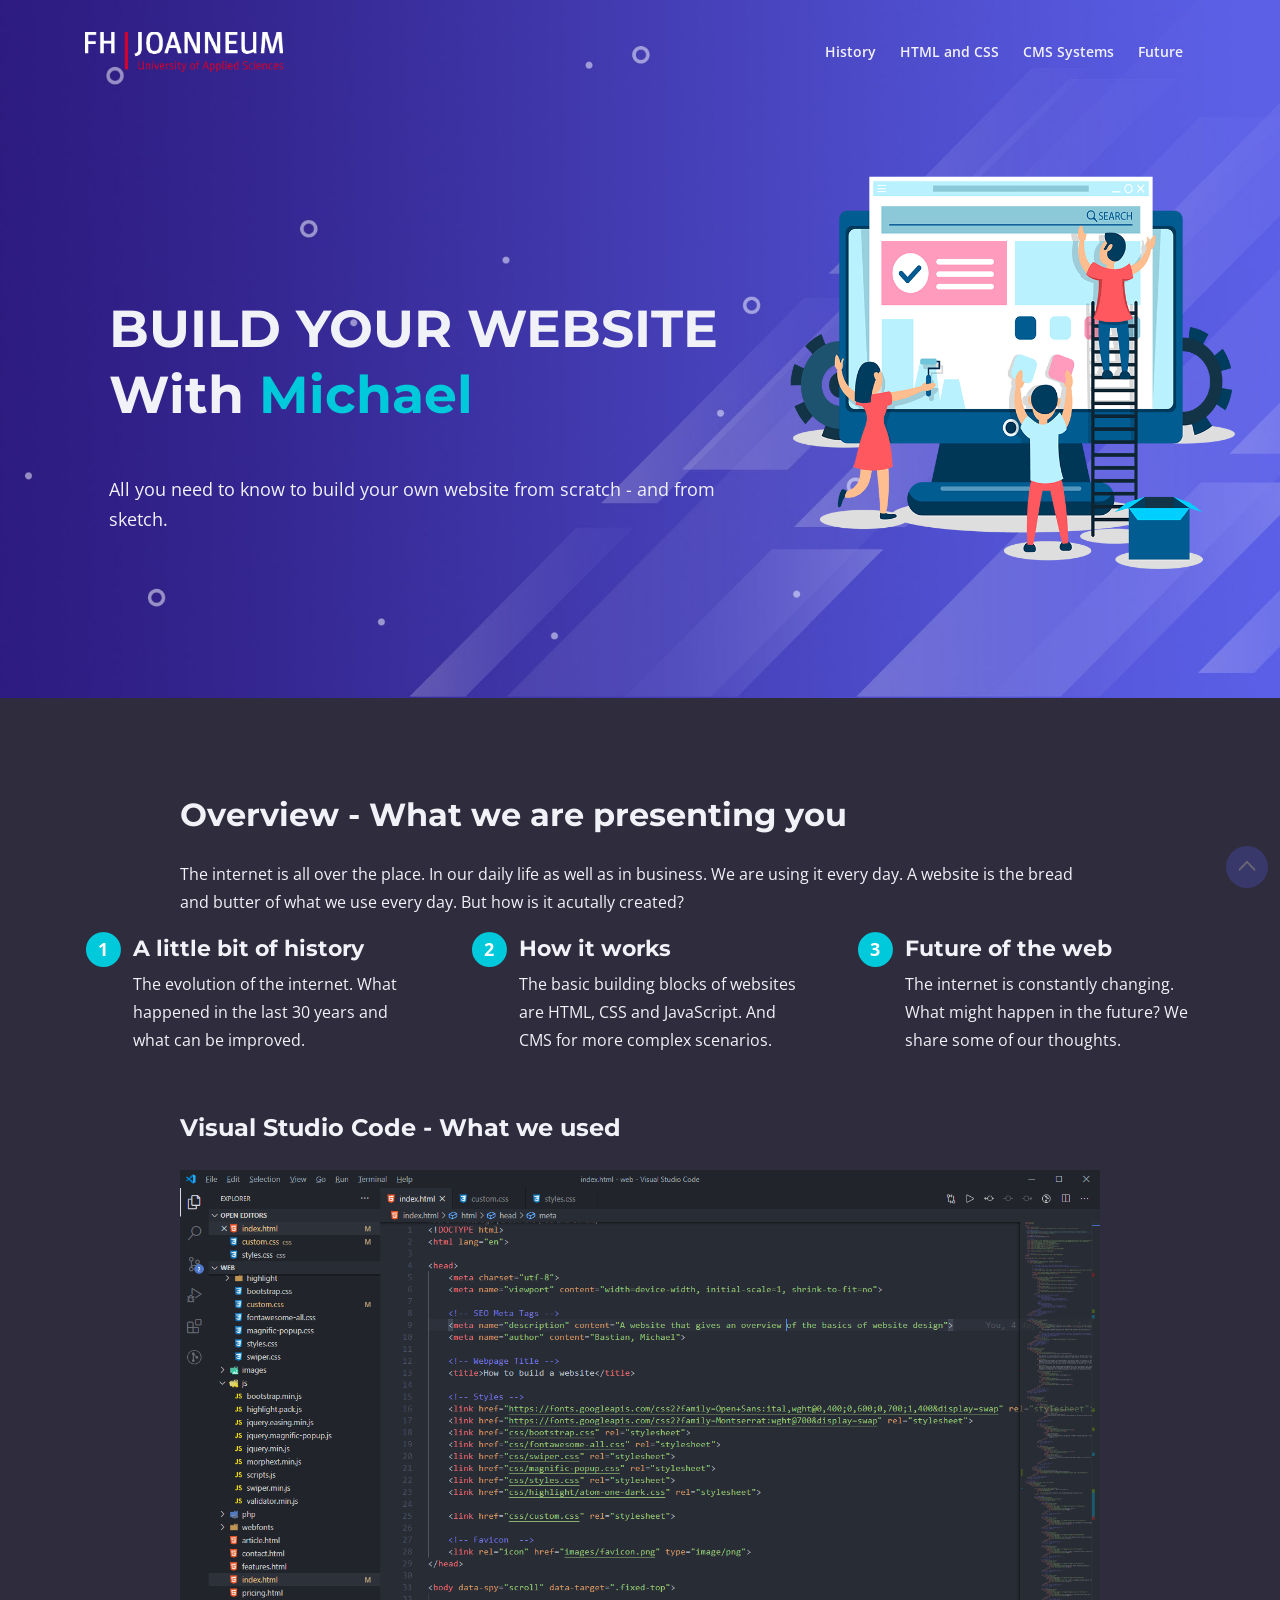
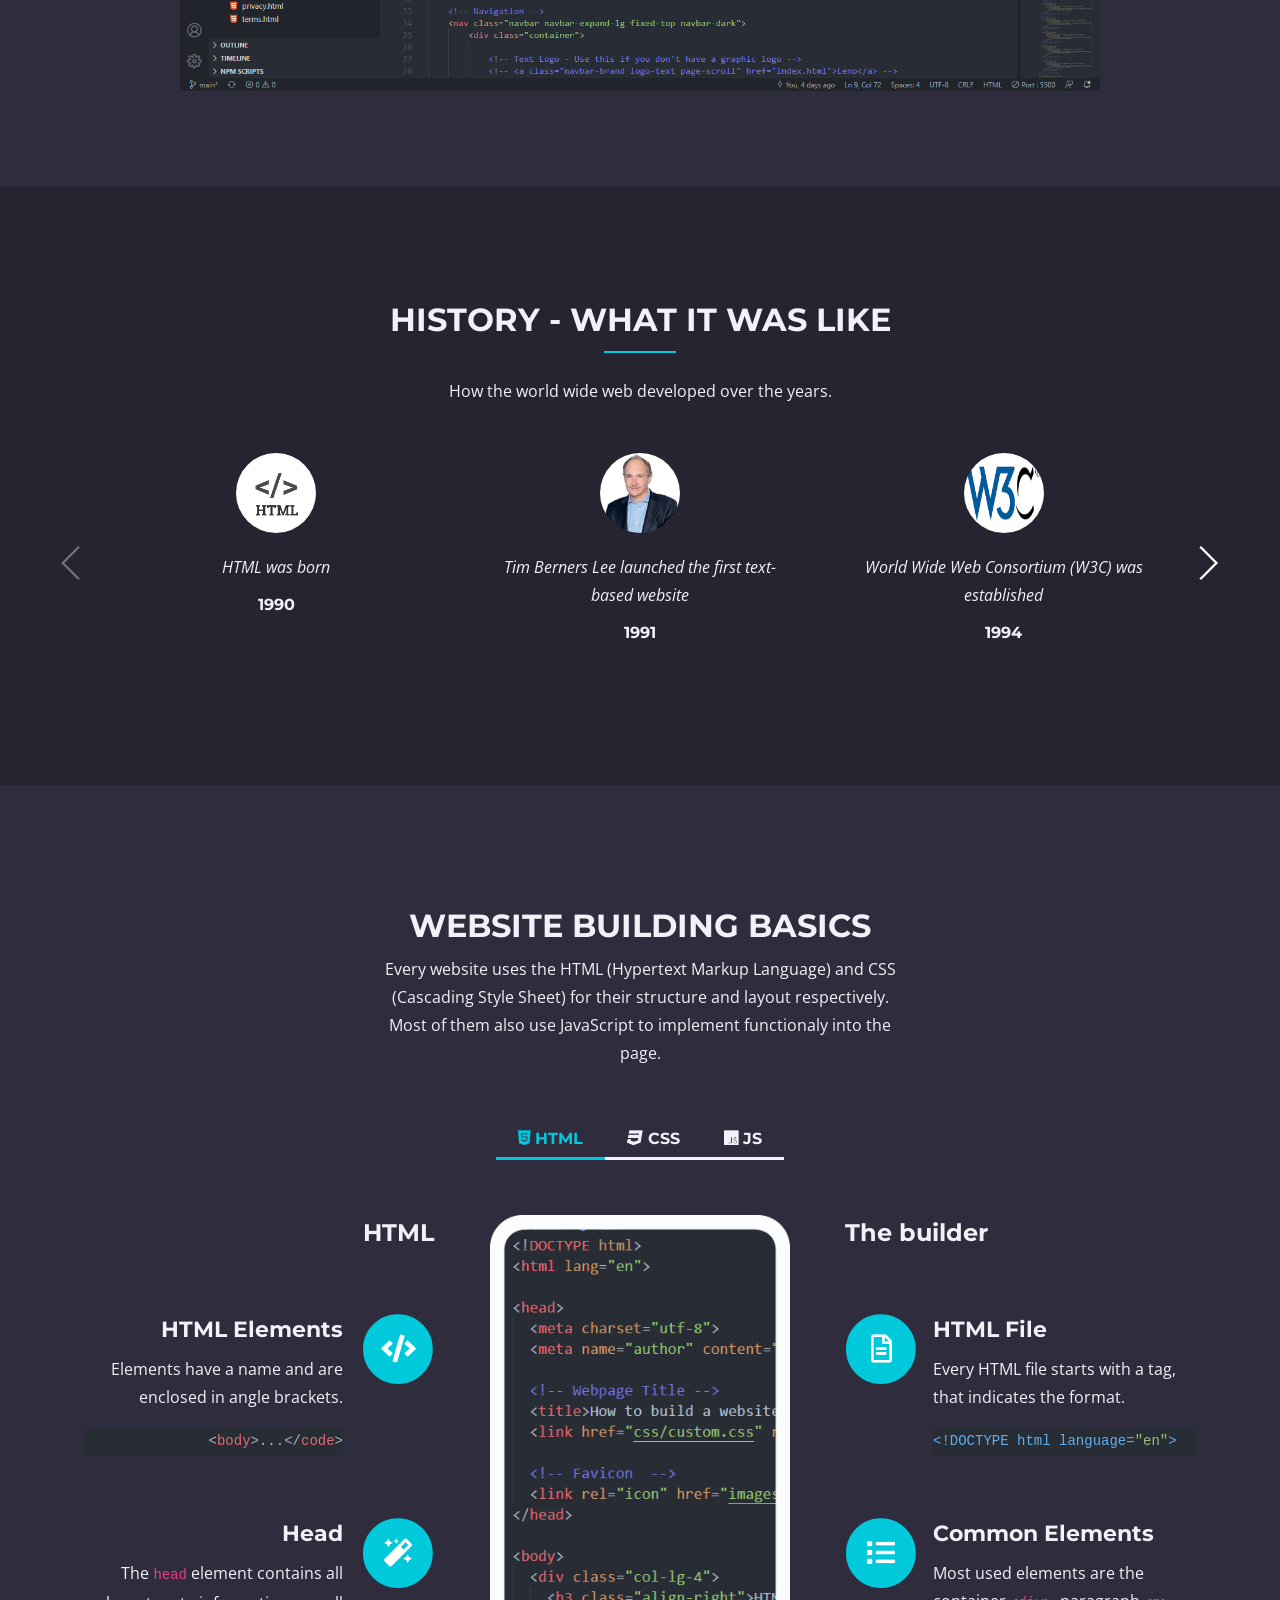
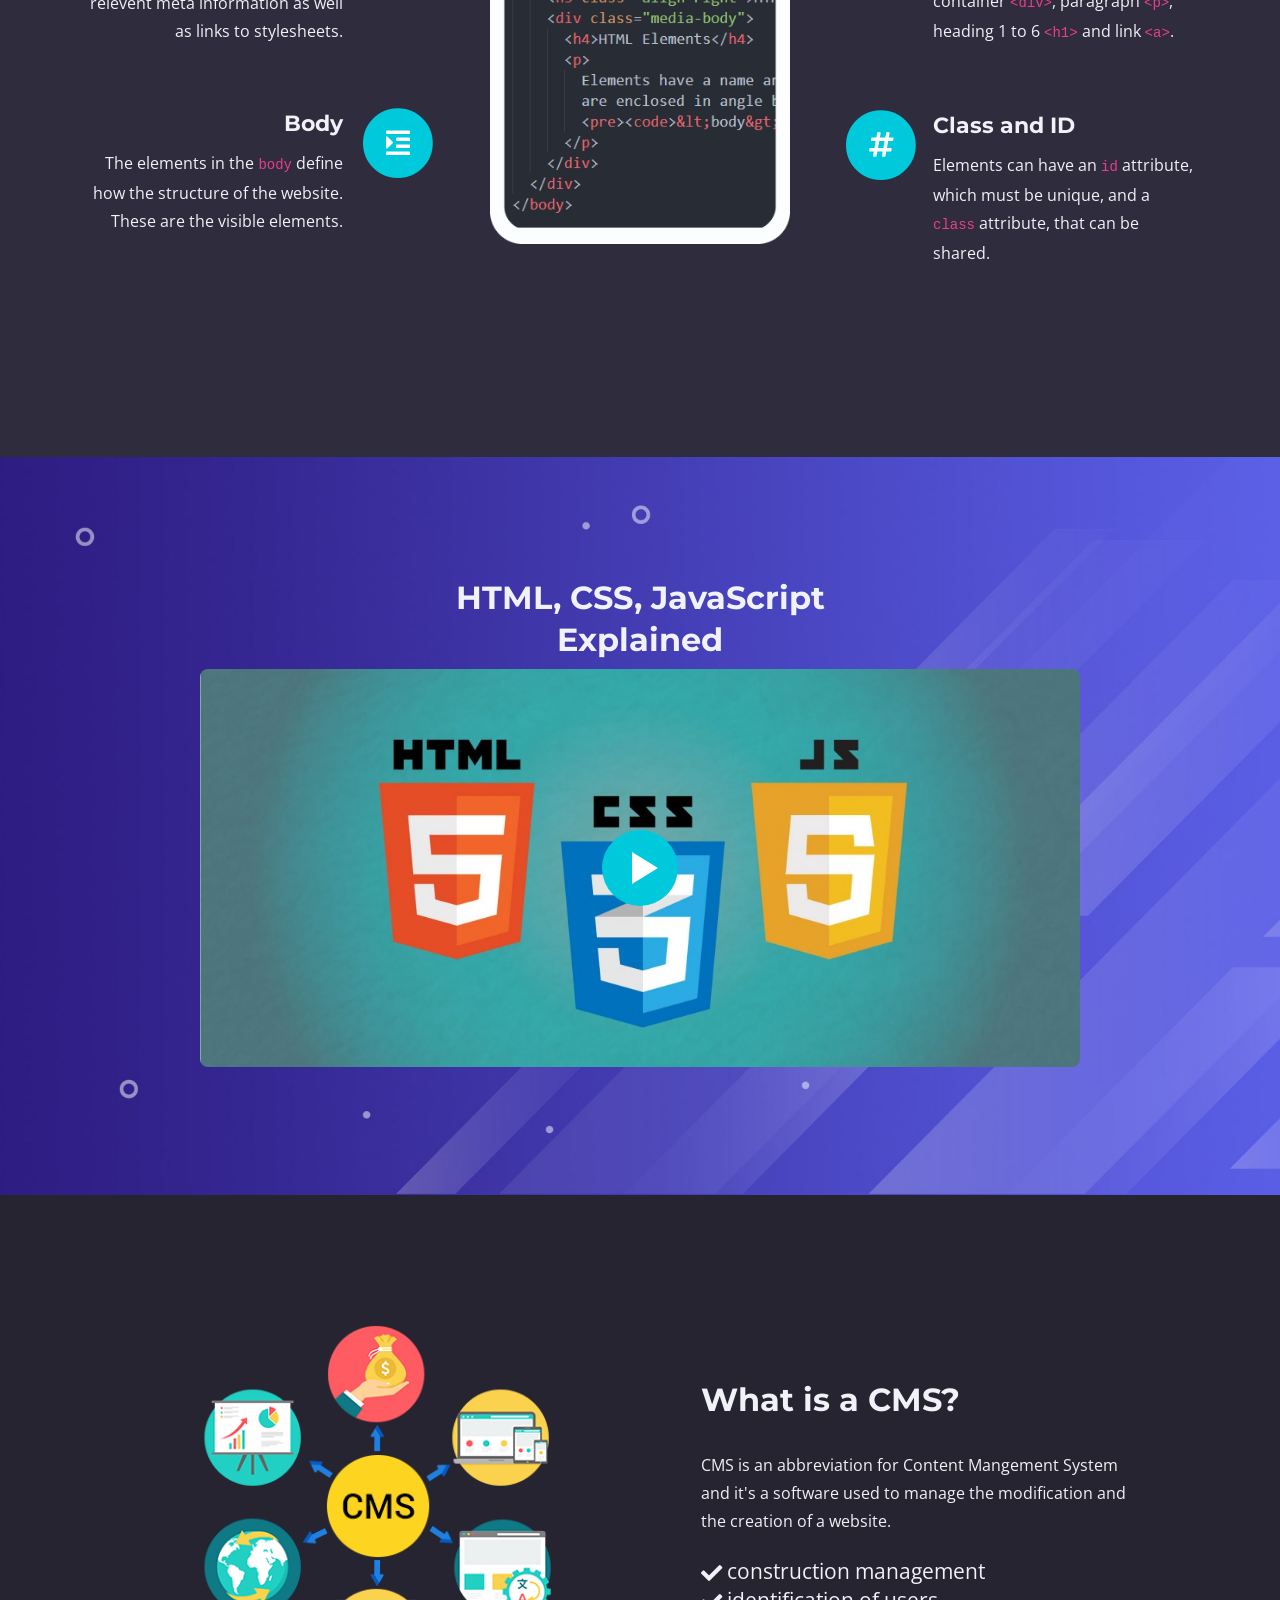
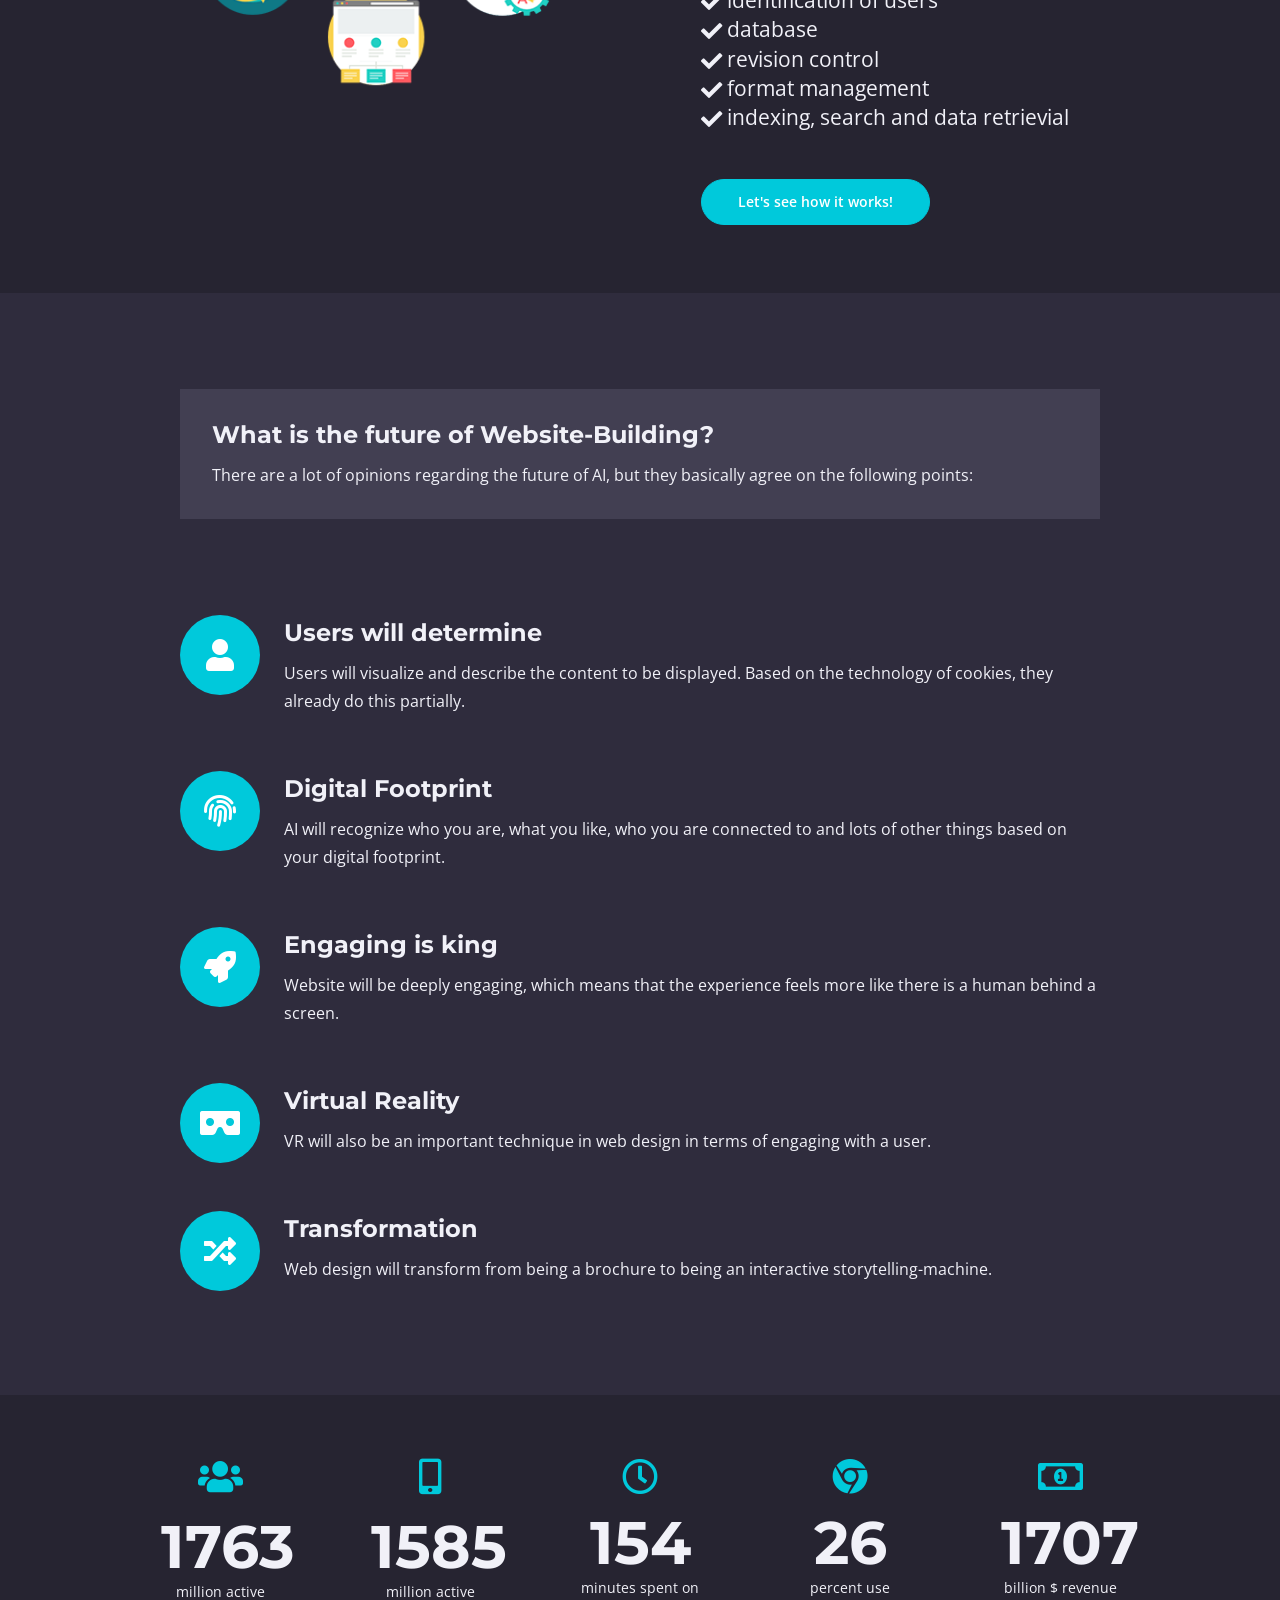
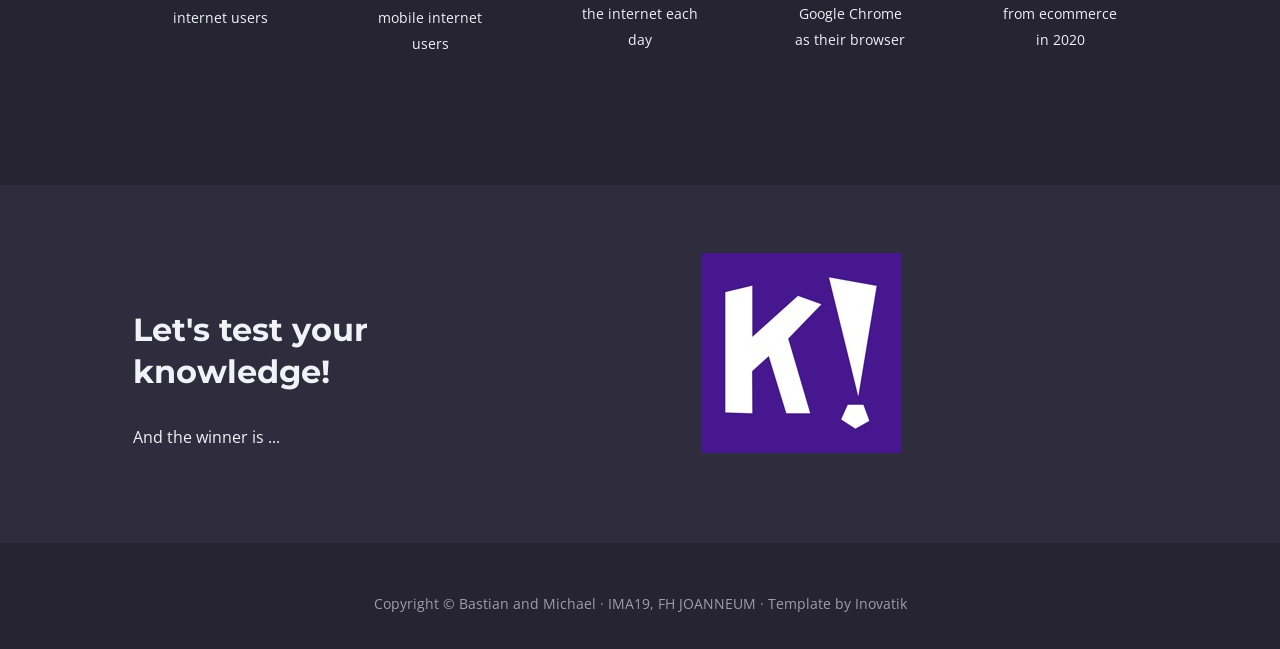
==== commit 9a7fe824: "Merge branch 'main' of https://github.com/xeeija/build-your-website into main" ====
--- a/index.html
+++ b/index.html
@@ -250,7 +250,7 @@
                                 <div class="card">
                                     <img class="card-image" src="images/js.png" alt="alternative">
                                     <div class="card-body">
-                                        <p class="testimonial-text">PHP release & JavaScript release. Websites already had the architecture like today in terms of frame pages</p>
+                                        <p class="testimonial-text">PHP release & JavaScript release. Websites already had the architecture like today</p>
                                         <p class="testimonial-author">1995</p>
                                     </div>
                                 </div>
@@ -456,7 +456,7 @@
 
                                 <!-- Image Pane -->
                                 <div class="col-lg-4">
-                                    <img class="img-fluid" src="images/features-smartphone-1.png" alt="alternative">
+                                    <img class="img-fluid" src="images/html-feature.png" alt="alternative">
                                 </div> <!-- end of col -->
                                 <!-- end of image pane -->
 
@@ -515,7 +515,7 @@
   
                                 <!-- Image Pane -->
                                 <div class="col-lg-4">
-                                    <img class="img-fluid" src="images/features-smartphone-2.png" alt="alternative">
+                                    <img class="img-fluid" src="images/css-feature.png" alt="alternative">
                                 </div> <!-- end of col -->
                                 <!-- end of image pane -->
   
@@ -677,7 +677,7 @@
   
                                 <!-- Image Pane -->
                                 <div class="col-lg-4">
-                                    <img class="img-fluid" src="images/features-smartphone-3.png" alt="alternative">
+                                    <img class="img-fluid" src="images/js-feature.png" alt="alternative">
                                 </div> <!-- end of col -->
                                 <!-- end of image pane -->
   
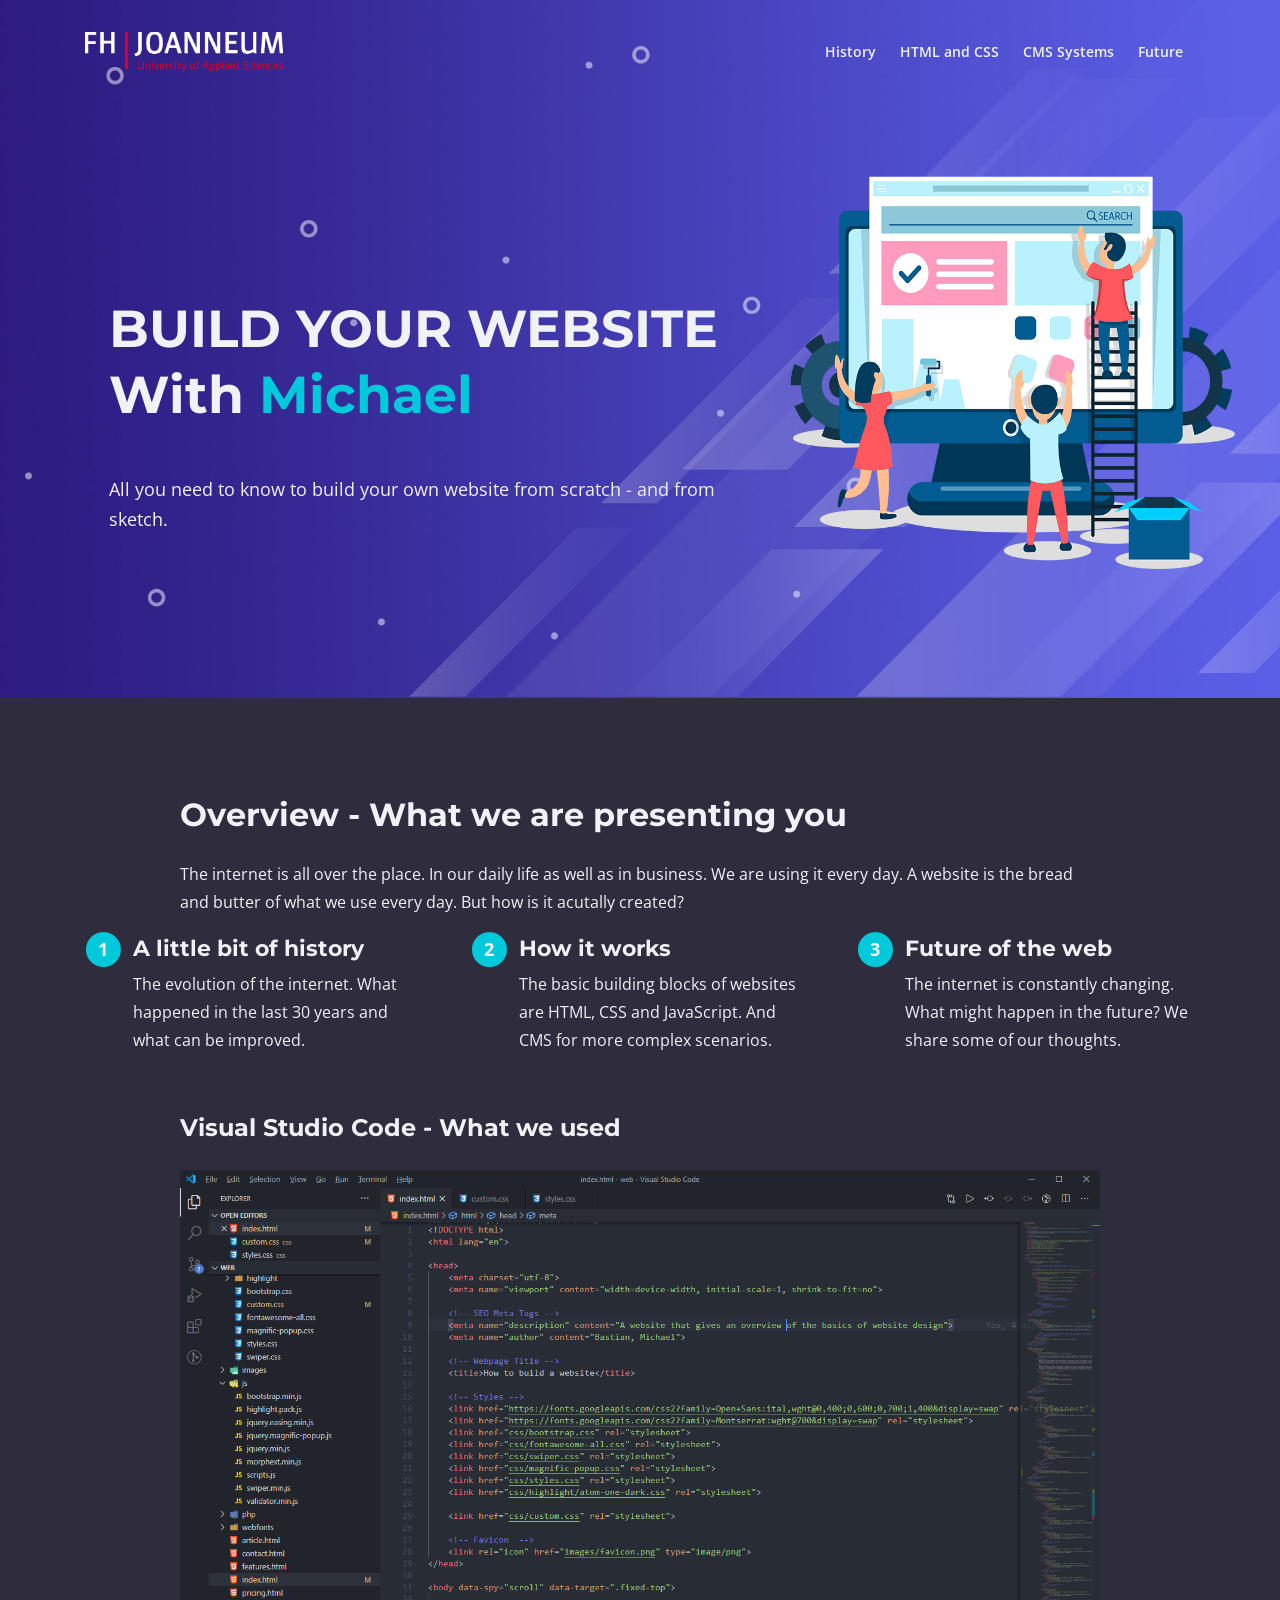
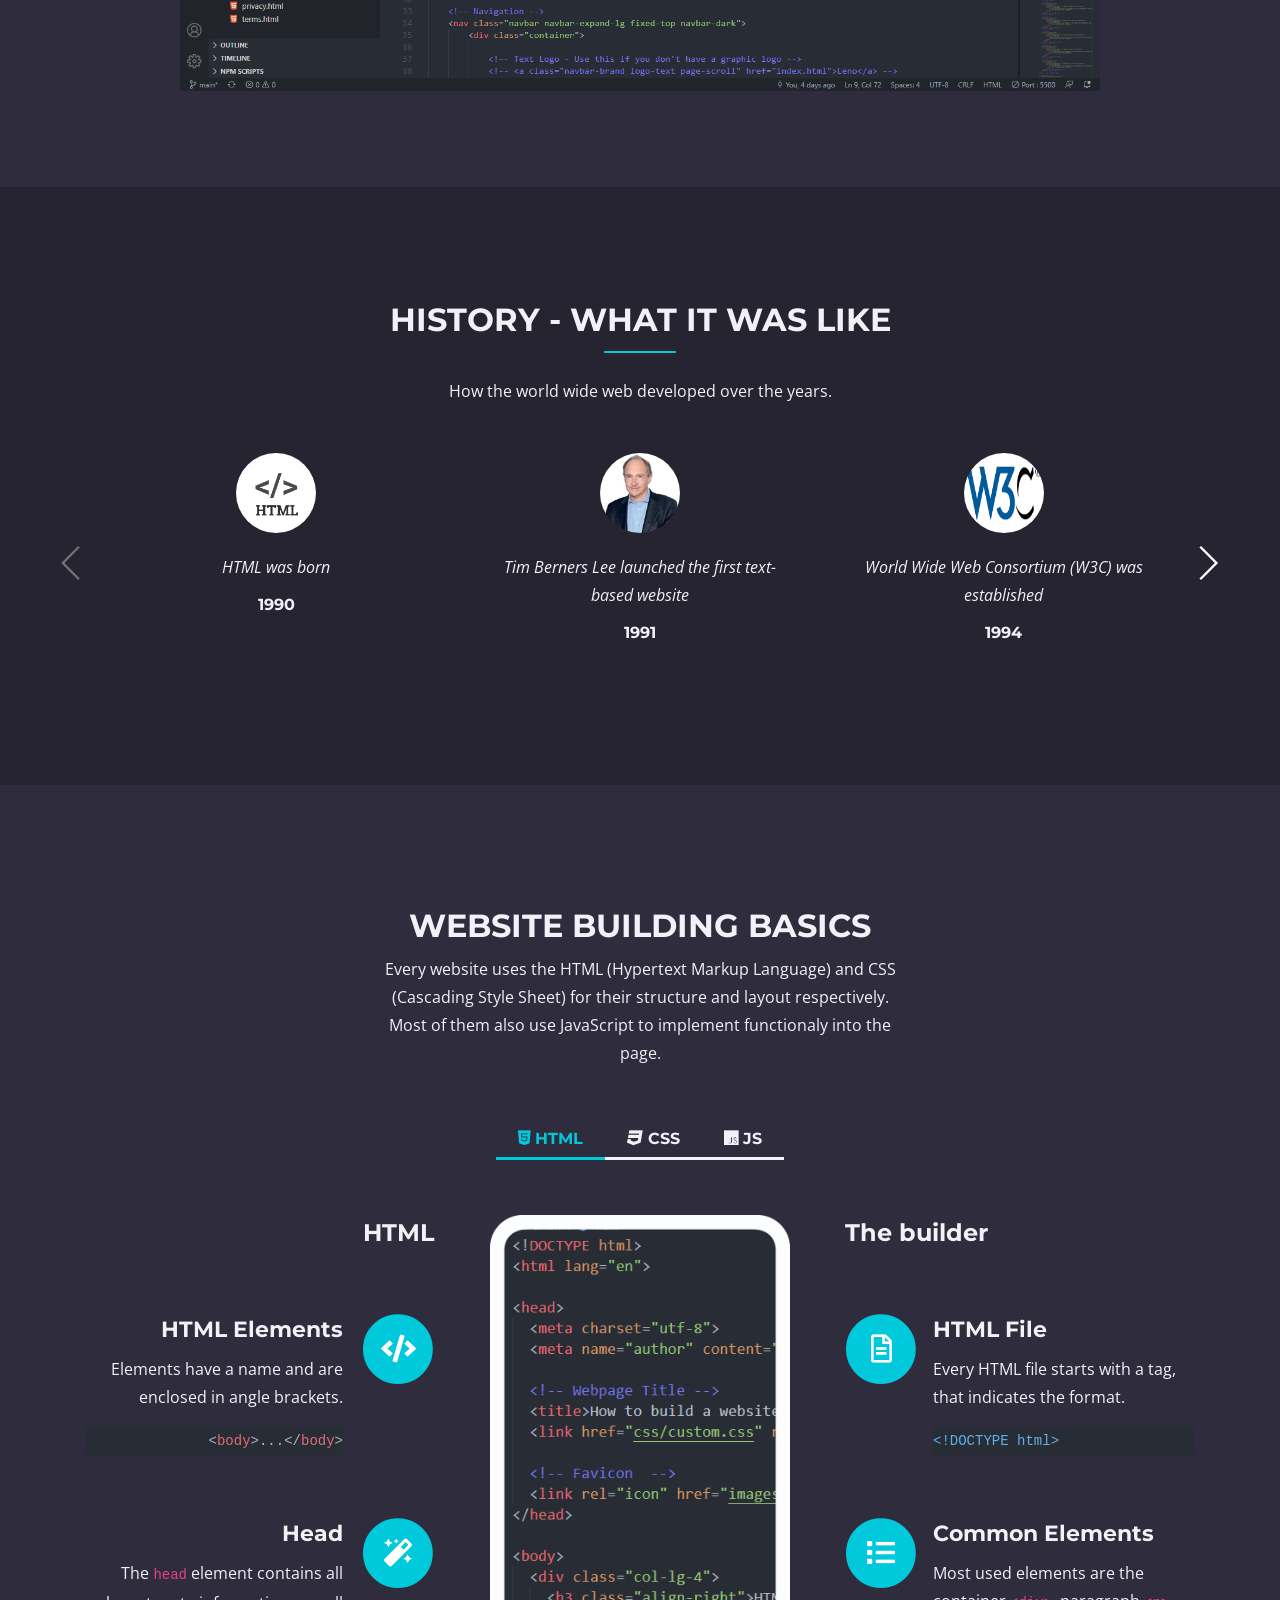
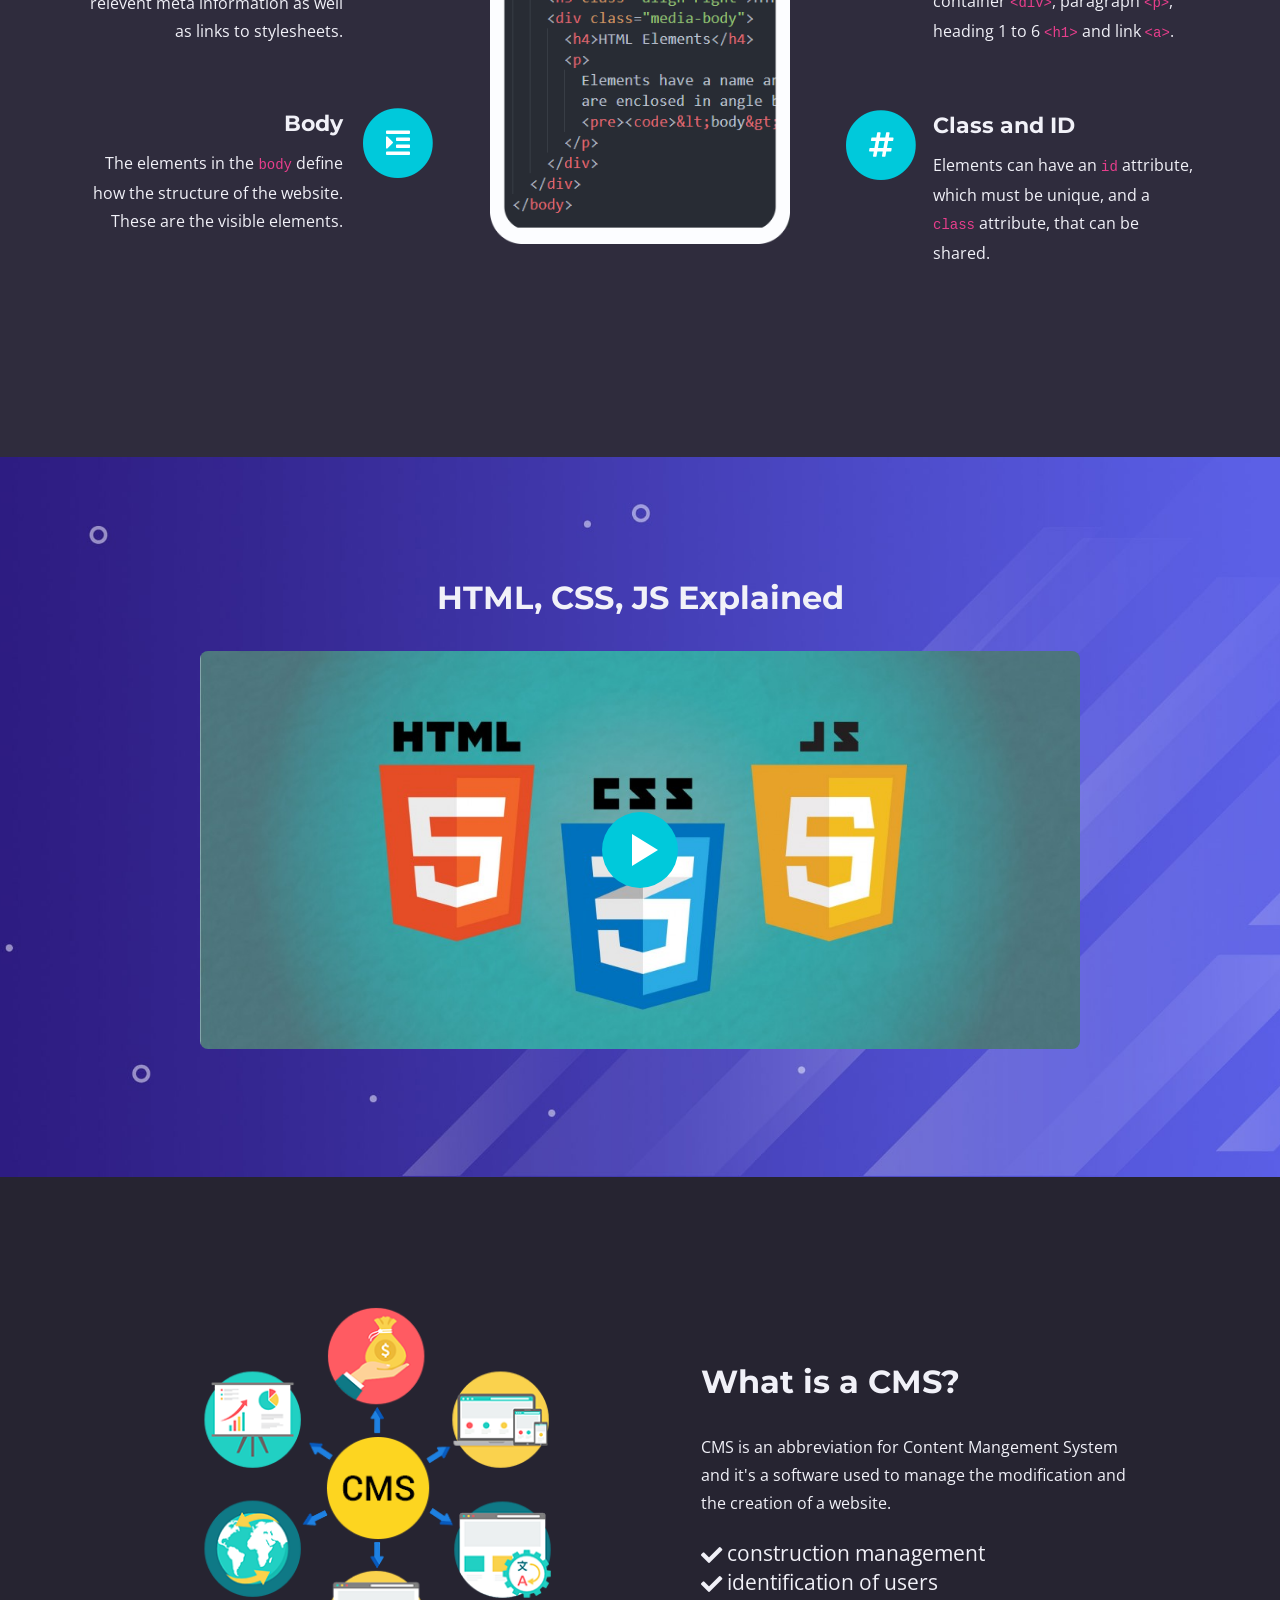
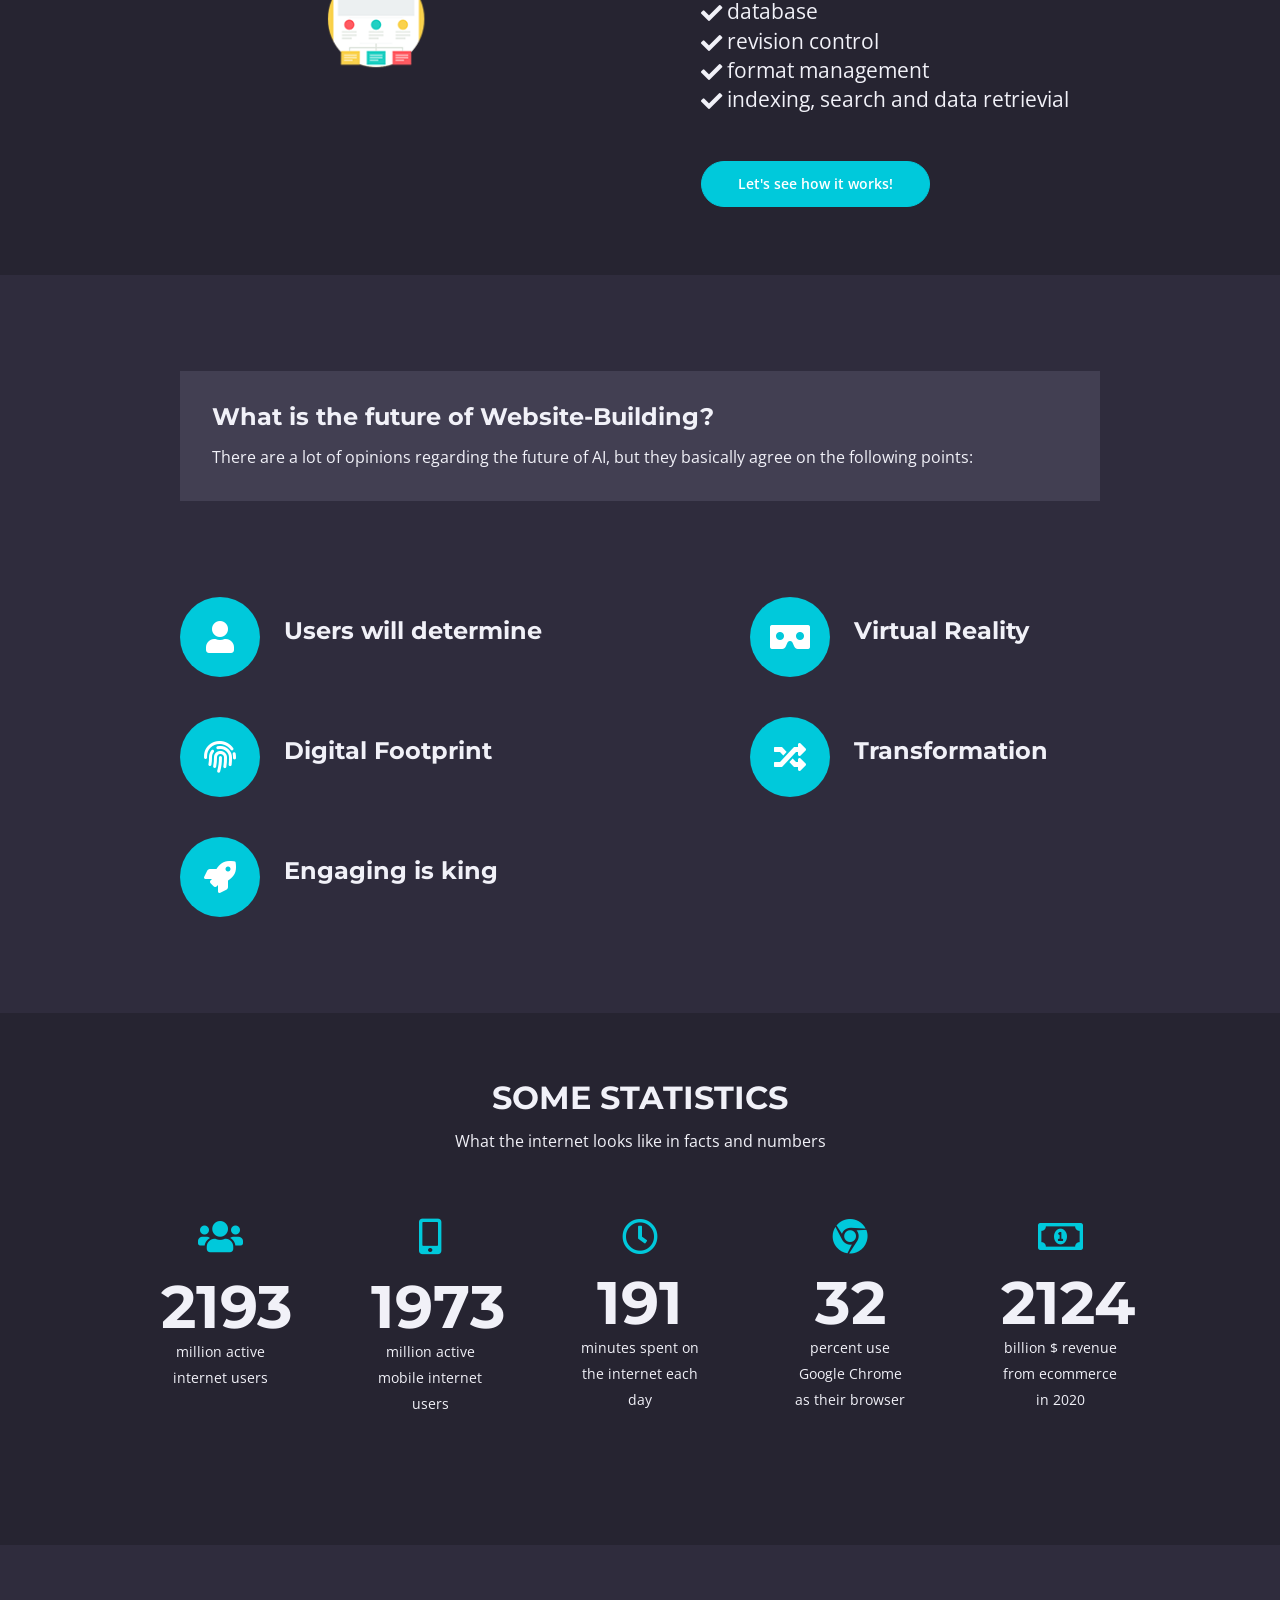
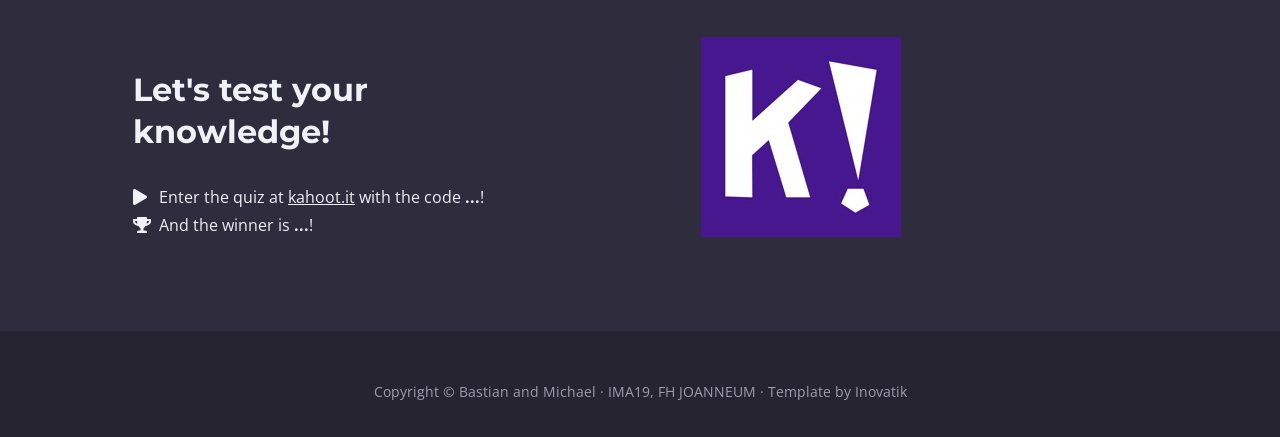
==== commit a5020a3c: "Future layout, kahoot content, html content fix" ====
--- a/index.html
+++ b/index.html
@@ -426,7 +426,7 @@
                                             <div class="media-body">
                                                 <h4>HTML Elements</h4>
                                                 <p>Elements have a name and are enclosed in angle brackets.
-                                                <pre><code>&lt;body&gt;...&lt;/code&gt;</code></pre>
+                                                <pre><code>&lt;body&gt;...&lt;/body&gt;</code></pre>
                                                 </p>
                                             </div>
                                         </li>
@@ -472,7 +472,7 @@
                                             <div class="media-body">
                                                 <h4>HTML File</h4>
                                                 <p>Every HTML file starts with a tag, that indicates the format.
-                                                <pre><code>&lt;!DOCTYPE html language="en"&gt;</code></pre>
+                                                <pre><code>&lt;!DOCTYPE html&gt;</code></pre>
                                                 </p>
                                             </div>
                                         </li>
@@ -698,8 +698,8 @@
     <div class="basic-1">
         <div class="container">
             <div class="row">
-                <div class="col-lg-12">
-                    <h2 class="h2-heading">HTML, CSS, JavaScript Explained</h2>
+                <div class="col-lg-12 pb-4">
+                    <h2 class="h2-heading">HTML, CSS, JS Explained</h2>
                    
                 </div> <!-- end of col -->
             </div> <!-- end of row -->
@@ -765,7 +765,7 @@
                                 <div class="media-body">&nbsp;indexing, search and data retrievial</div>
                             </li>
                         </ul>
-                        <a class="btn-solid-reg popup-with-move-anim" href="https://www.goelles.at/wp-admin/post.php?post=3374&action=edit&lang=en&update_needed=1&trid=7&language_code=en" target="_blank">Let's see how it works!</a>
+                        <a class="btn-solid-reg popup-with-move-anim" href="https://www.goelles.at/wp-login.php?redirect_to=https%3A%2F%2Fwww.goelles.at%2Fwp-admin%2F&reauth=1" target="_blank">Let's see how it works!</a>
                     </div> <!-- end of text-container -->
                 </div> <!-- end of col -->
             </div> <!-- end of row -->
@@ -782,15 +782,18 @@
                         <h3>What is the future of Website-Building?</h3>
                         <p>There are a lot of opinions regarding the future of AI, but they basically agree on the following points:</p>
                     </div> <!-- end of text-box -->
-
+                </div> <!-- end of col -->
+            </div>
+            <div class="row">
+                <div class="col-xl-5 offset-xl-1">
                     <ul class="list-unstyled list-icon-lg mb-6">
                         <li class="media">
                             <div class="list-icon">
                                 <i class="fas fa-user"></i>
                             </div>
                             <div class="media-body">
+                                <p></p>
                                 <h3 class="list-item-title">Users will determine</h3>
-                                <p class="list-item-text"> Users will visualize and describe the content to be displayed. Based on the technology of cookies, they already do this partially. </p>
                             </div>
                         </li>
                         <li class="media">
@@ -798,8 +801,8 @@
                                 <i class="fas fa-fingerprint"></i>
                             </div>
                             <div class="media-body">
+                                <p></p>
                                 <h3 class="list-item-title">Digital Footprint</h3>
-                                <p class="list-item-text">AI will recognize who you are, what you like, who you are connected to and lots of other things based on your digital footprint.</p>
                             </div>
                         </li>
                         <li class="media">
@@ -807,17 +810,22 @@
                                 <i class="fas fa-rocket"></i>
                             </div>
                             <div class="media-body">
+                                <p></p>
                                 <h3 class="list-item-title">Engaging is king</h3>
-                                <p class="list-item-text">Website will be deeply engaging, which means that the experience feels more like there is a human behind a screen.</p>
                             </div>
                         </li>
+                    </ul> <!-- end of list-unstyled -->
+                </div>
+
+                <div class="col-xl-5 offset-xl-1">
+                    <ul class="list-unstyled list-icon-lg mb-6">
                         <li class="media">
                             <div class="list-icon">
                                 <i class="fas fa-vr-cardboard"></i>
                             </div>
                             <div class="media-body">
+                                <p></p>
                                 <h3 class="list-item-title">Virtual Reality</h3>
-                                <p class="list-item-text">VR will also be an important technique in web design in terms of engaging with a user.</p>
                             </div>
                         </li>
                         <li class="media">
@@ -825,12 +833,22 @@
                                 <i class="fas fa-random"></i>
                             </div>
                             <div class="media-body">
+                                <p></p>
                                 <h3 class="list-item-title">Transformation</h3>
-                                <p class="list-item-text">Web design will transform from being a brochure to being an interactive storytelling-machine.</p>
                             </div>
                         </li>
+                        <!-- <li class="media">
+                            <div class="list-icon">
+                                <i class="fas fa-random"></i>
+                            </div>
+                            <div class="media-body">
+                                <p></p>
+                                <h3 class="list-item-title">Transformation</h3>
+                            </div>
+                        </li> -->
                     </ul> <!-- end of list-unstyled -->
-                </div> <!-- end of col -->
+                </div>
+
             </div> <!-- end of row -->
         </div> <!-- end of container -->
     </div> <!-- end of ex-basic-1 -->
@@ -888,6 +906,8 @@
         <div class="container">
             <div class="row">
                 <div class="col-lg-12">
+                    <h2 class="uppercase">Some statistics</h2>
+                    <p class="sub-heading pb-5">What the internet looks like in facts and numbers</p>
 
                     <!-- Counter -->
                     <div id="counter">
@@ -933,10 +953,14 @@
                 <div class="col-lg-6">
                     <div class="text-container">
                         <h2>Let's test your knowledge!</h2>
-                        <p>And the winner is ...</p>
+                        <p>
+                            <i class="fas fa-play"></i>&nbsp;&nbsp; Enter the quiz at 
+                            <a class="btn-inline" href="https://kahoot.it">kahoot.it</a> with the code <b>...</b>!<br>
+                            <i class="fas fa-trophy"></i>&nbsp; And the winner is <b>...</b>!
+                        </p>
                     </div> <!-- end of text-container -->
                 </div> <!-- end of col -->
-                <div class="col-lg-6">
+                <div class="col-lg-6 pt-4">
                     <div class="image-container">
                         <img class="img-fluid" src="images/kahoot.jpg" alt="alternative">
                     </div> <!-- end of image-container -->
--- a/css/custom.css
+++ b/css/custom.css
@@ -29,7 +29,8 @@
 } */
 
 .ex-basic-1 .list-unstyled .fas, 
-.text-container .list-unstyled .fas {
+.text-container .list-unstyled .fas,
+.basic-3 .list-unstyled .fas {
 	font-size: inherit;
 }
 
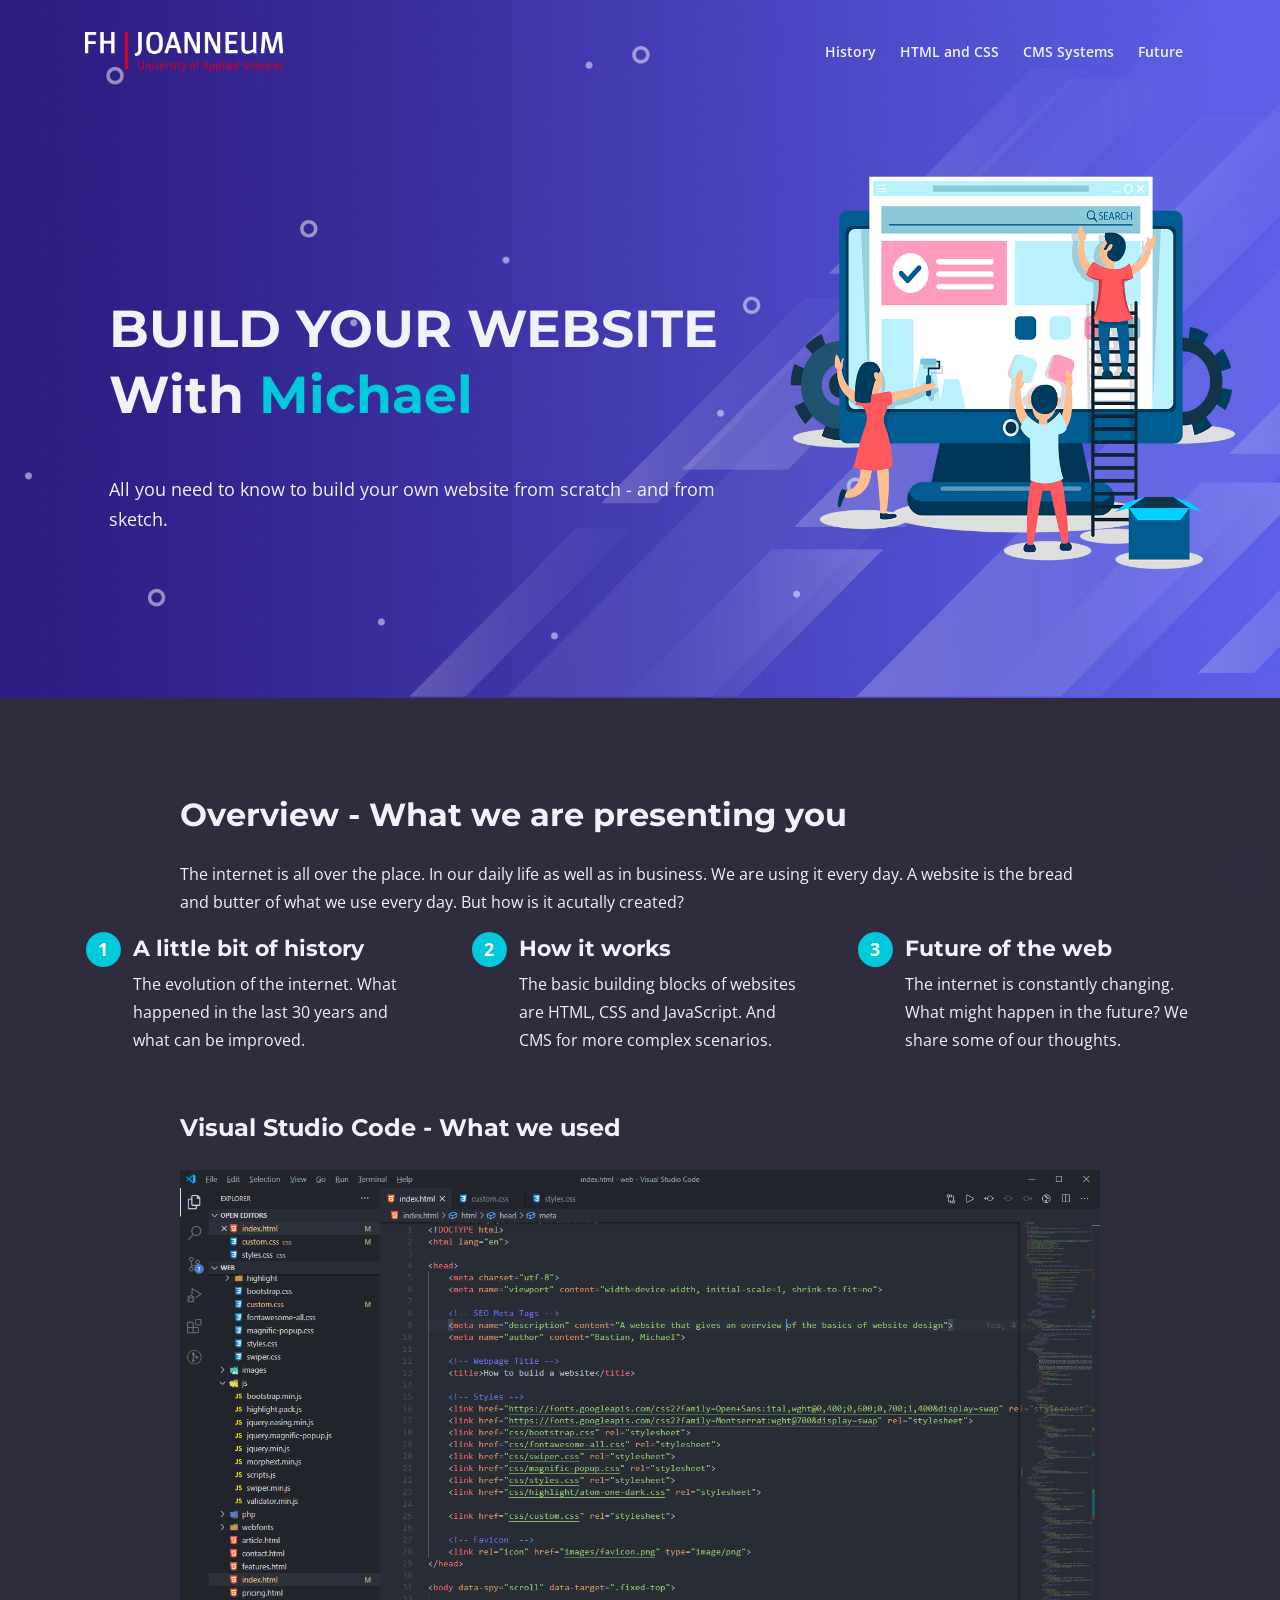
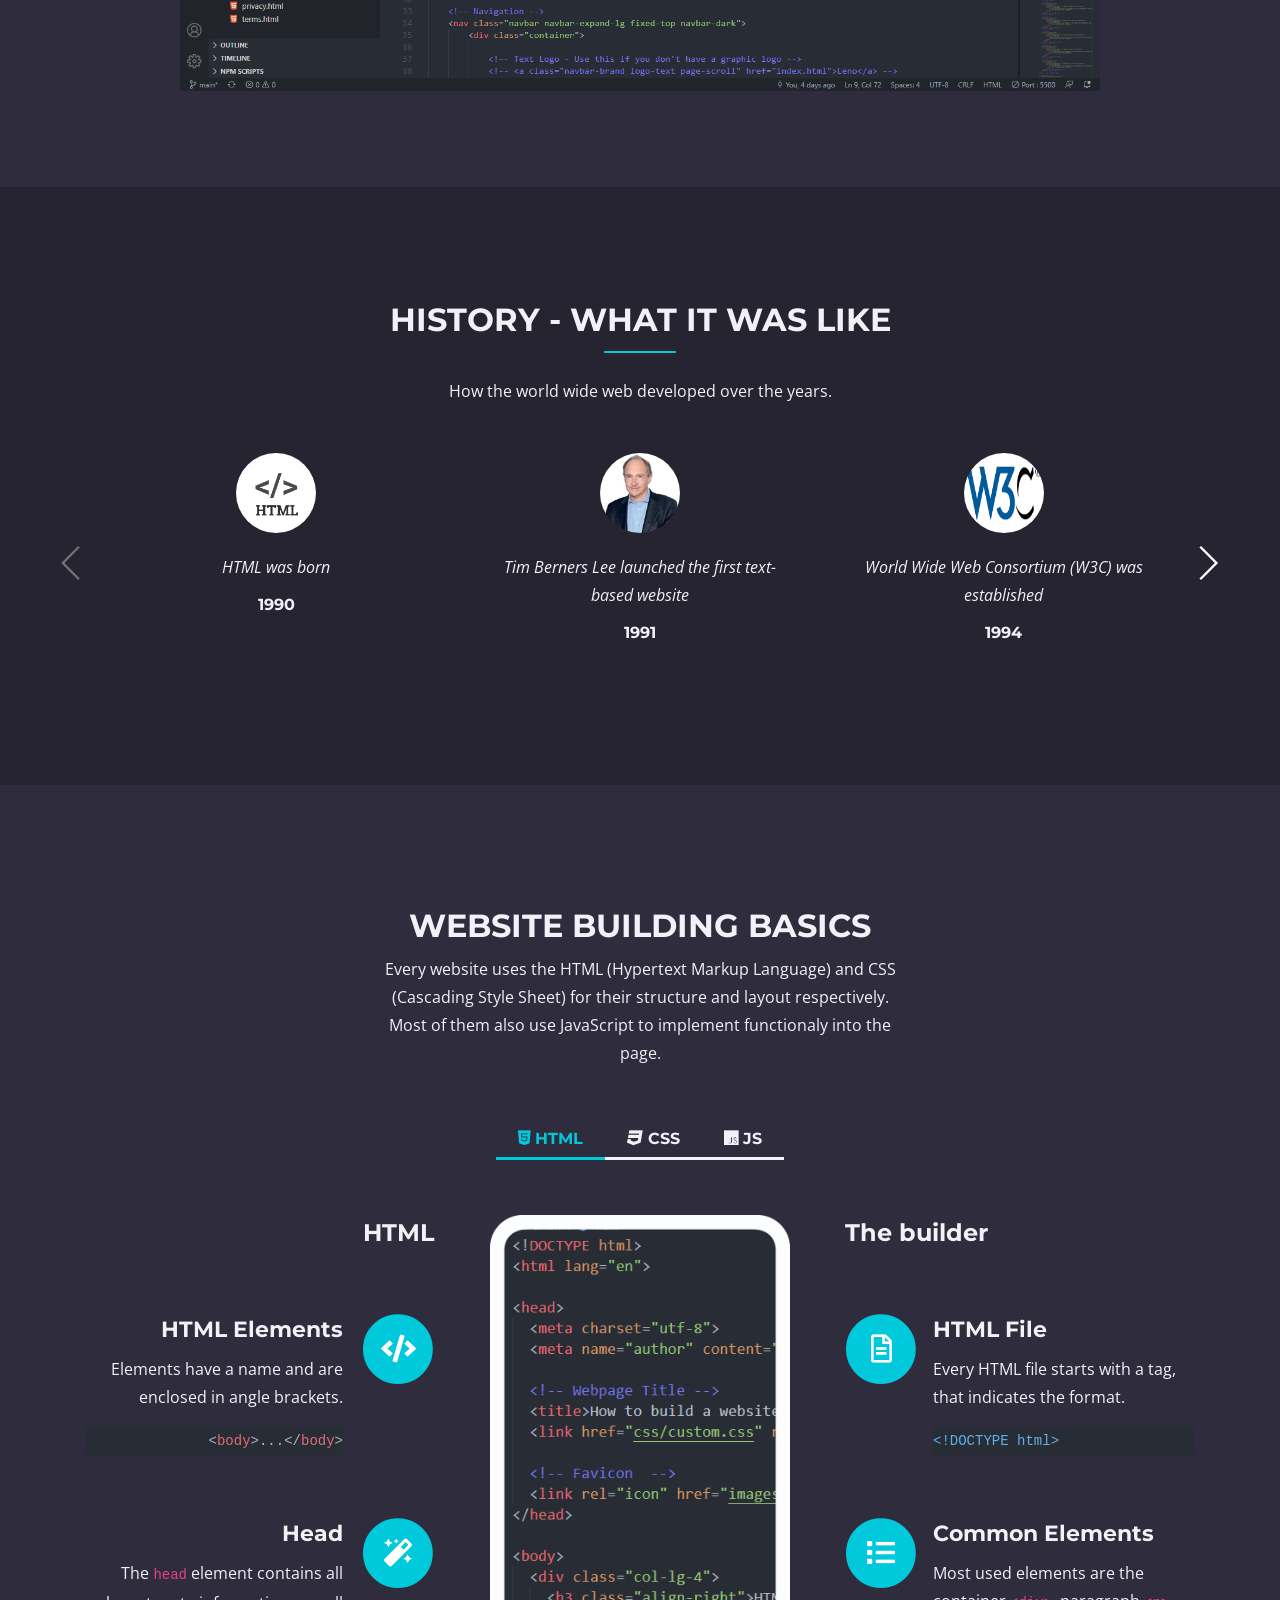
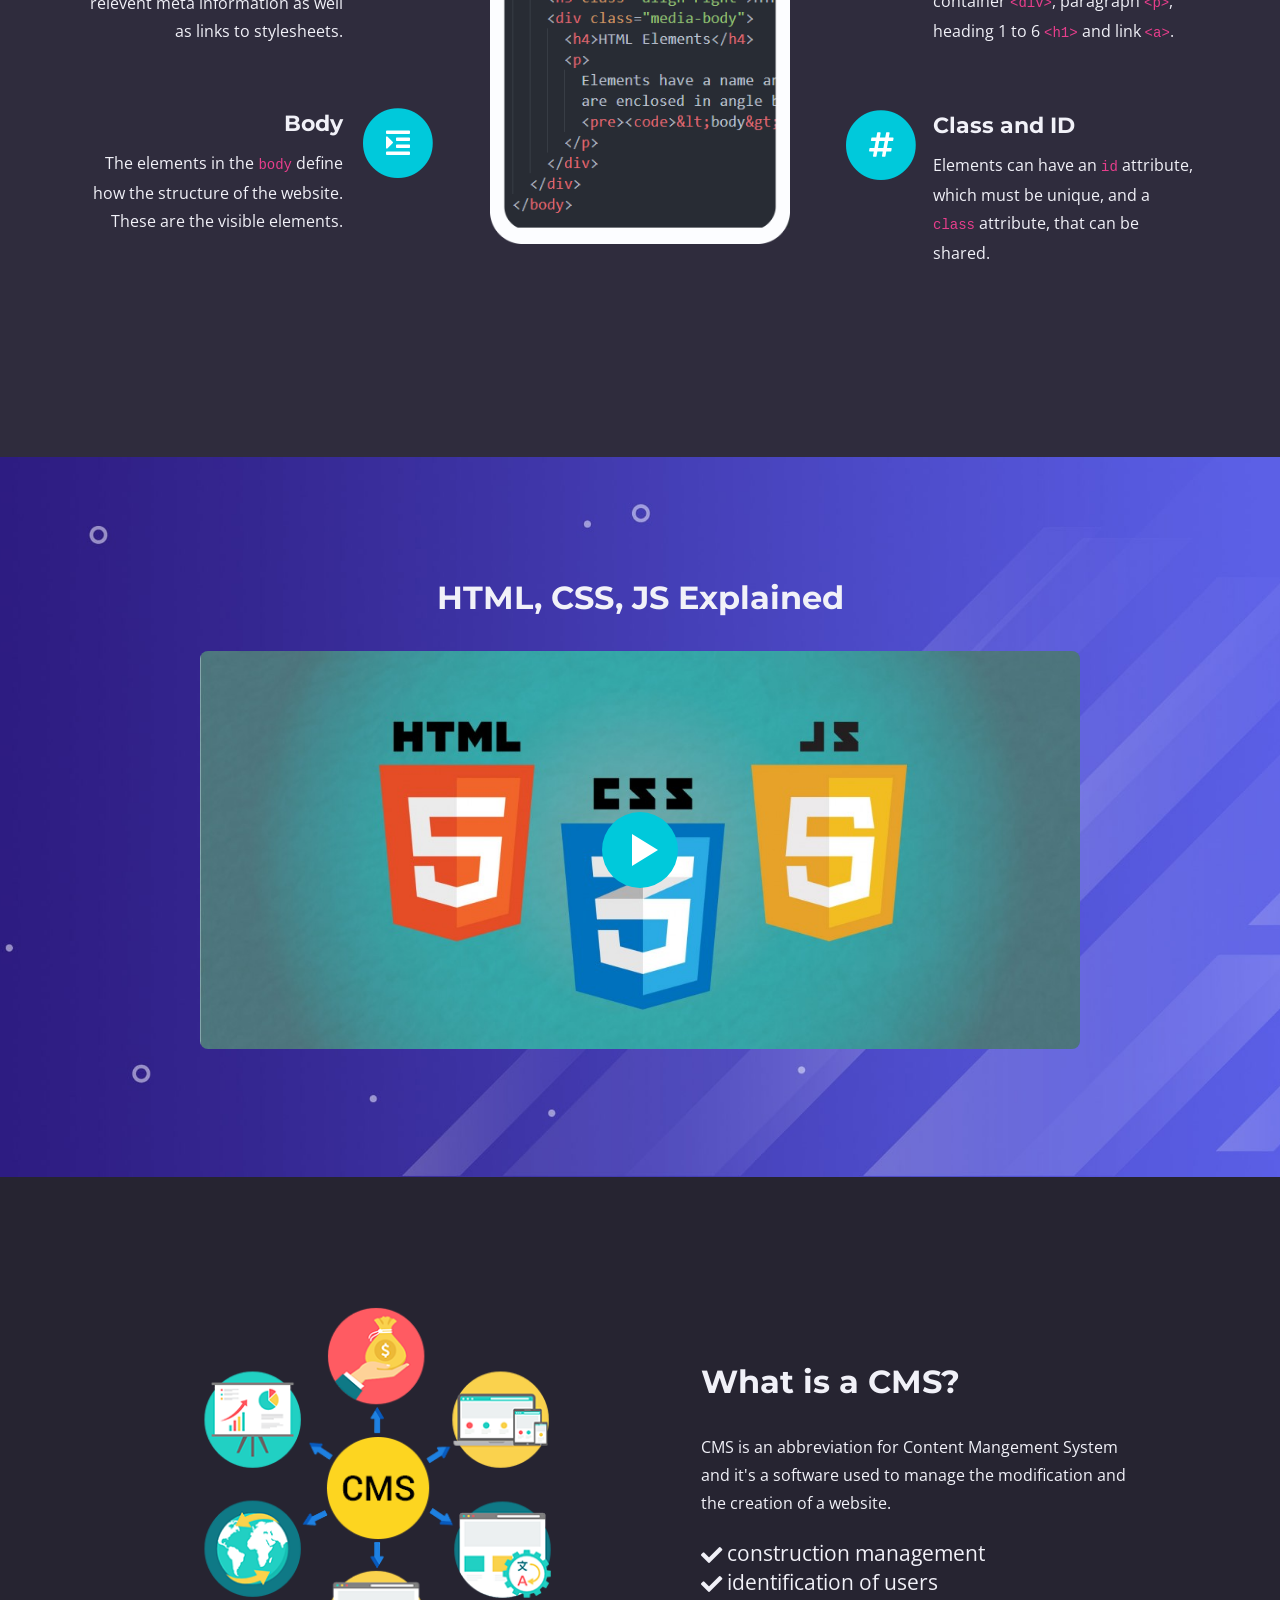
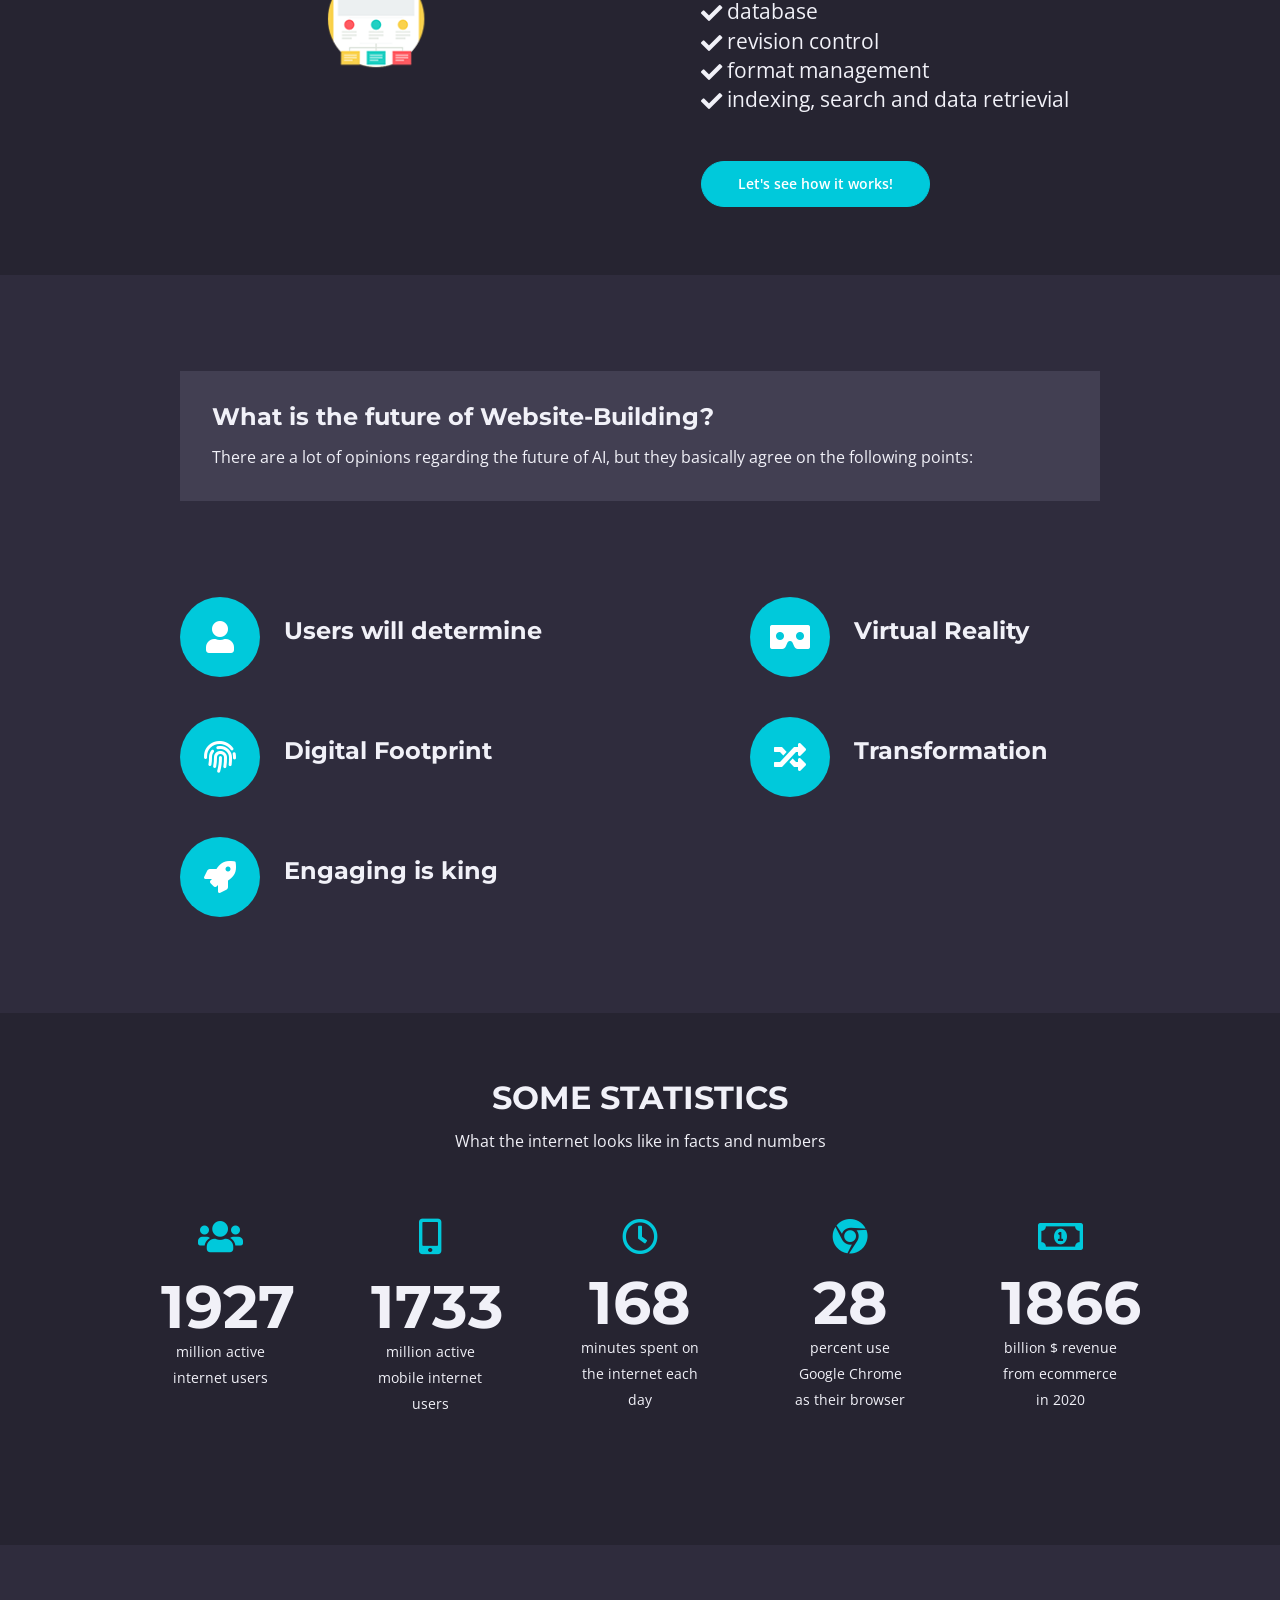
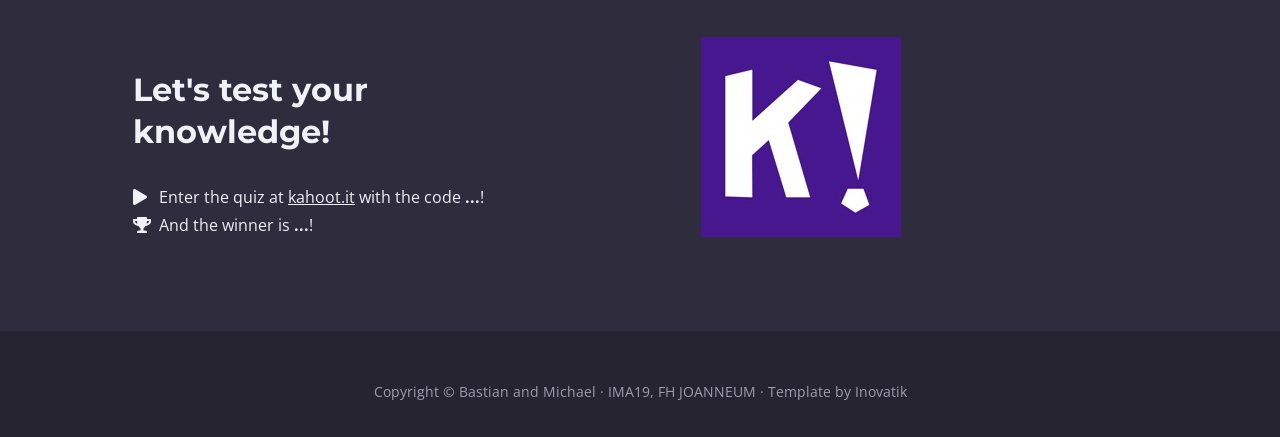
==== commit fe80b82e: "Merge branch 'main' of https://github.com/xeeija/build-your-website into main" ====
--- a/index.html
+++ b/index.html
@@ -765,7 +765,7 @@
                                 <div class="media-body">&nbsp;indexing, search and data retrievial</div>
                             </li>
                         </ul>
-                        <a class="btn-solid-reg popup-with-move-anim" href="https://www.goelles.at/wp-login.php?redirect_to=https%3A%2F%2Fwww.goelles.at%2Fwp-admin%2F&reauth=1" target="_blank">Let's see how it works!</a>
+                        <a class="btn-solid-reg popup-with-move-anim" href="https://www.goelles.at/wp-admin/post.php?post=3374&action=edit&lang=en&update_needed=1&trid=7&language_code=en" target="_blank">Let's see how it works!</a>
                     </div> <!-- end of text-container -->
                 </div> <!-- end of col -->
             </div> <!-- end of row -->
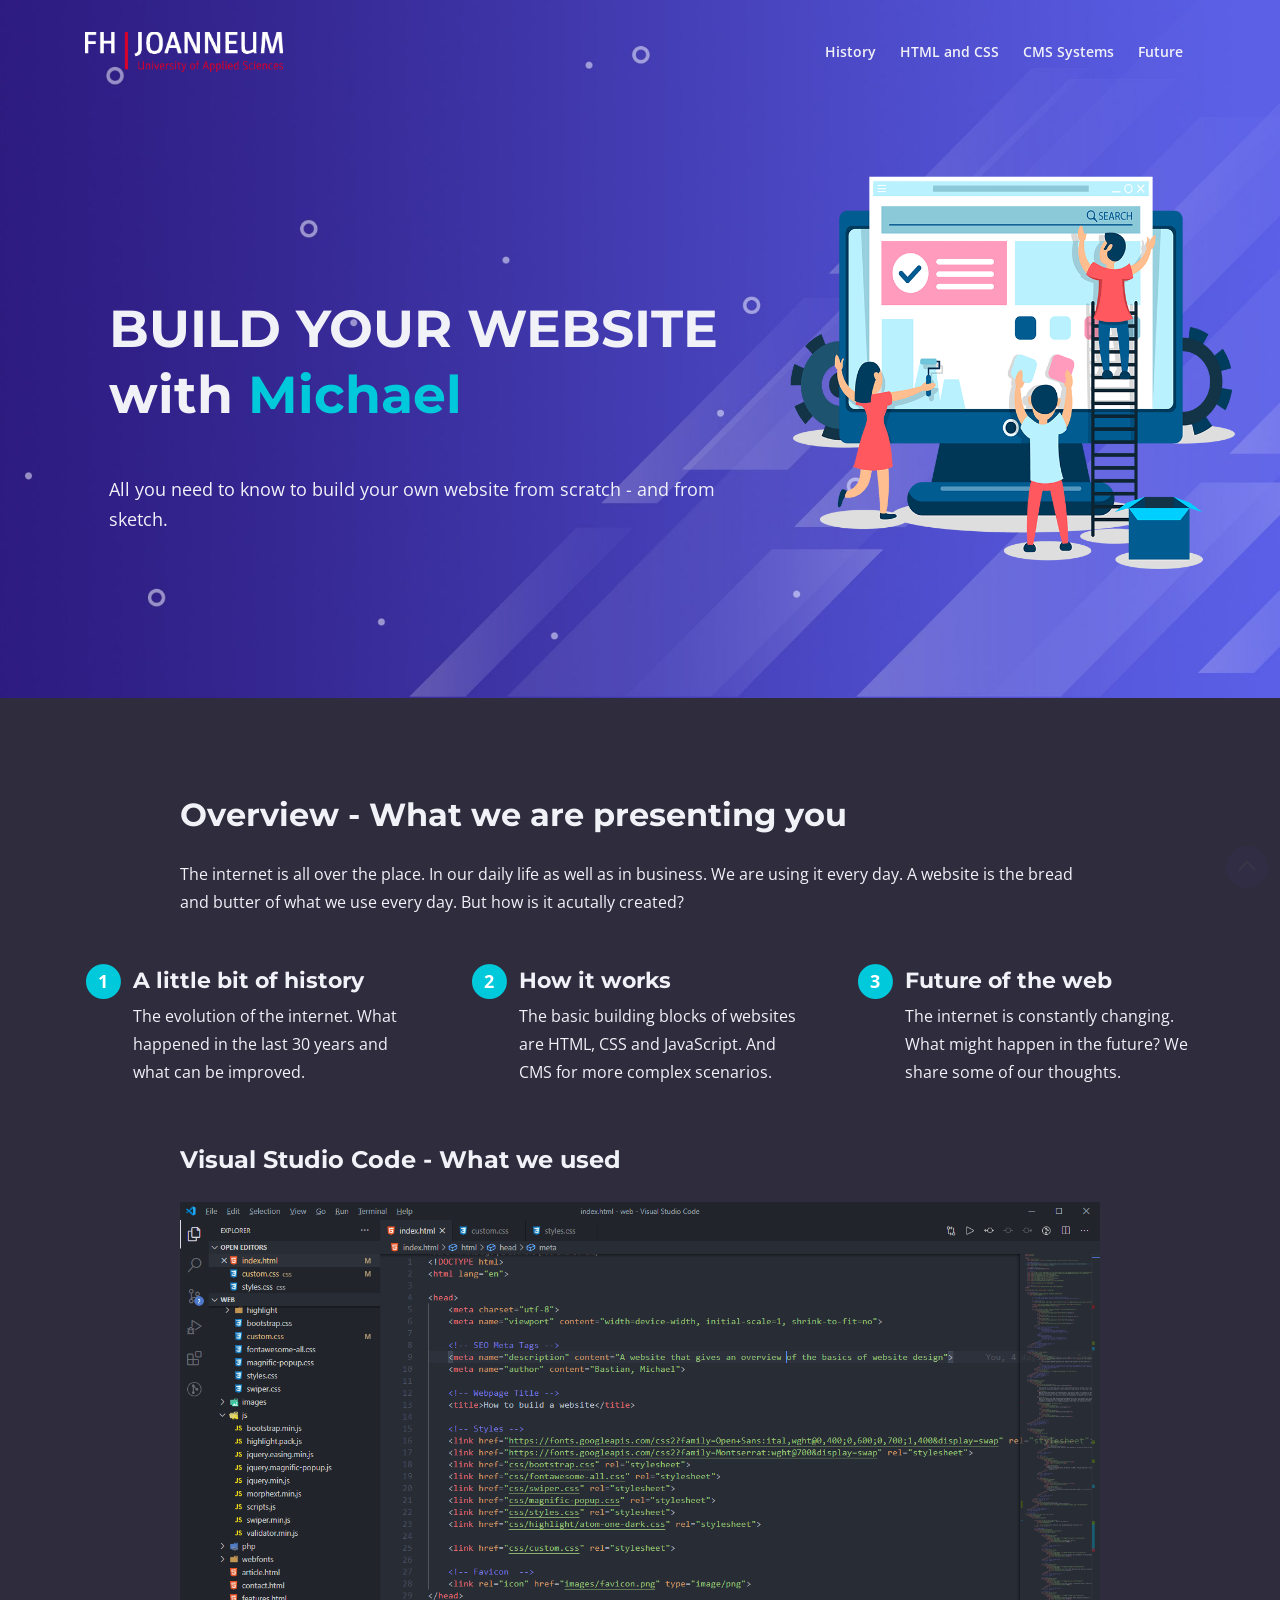
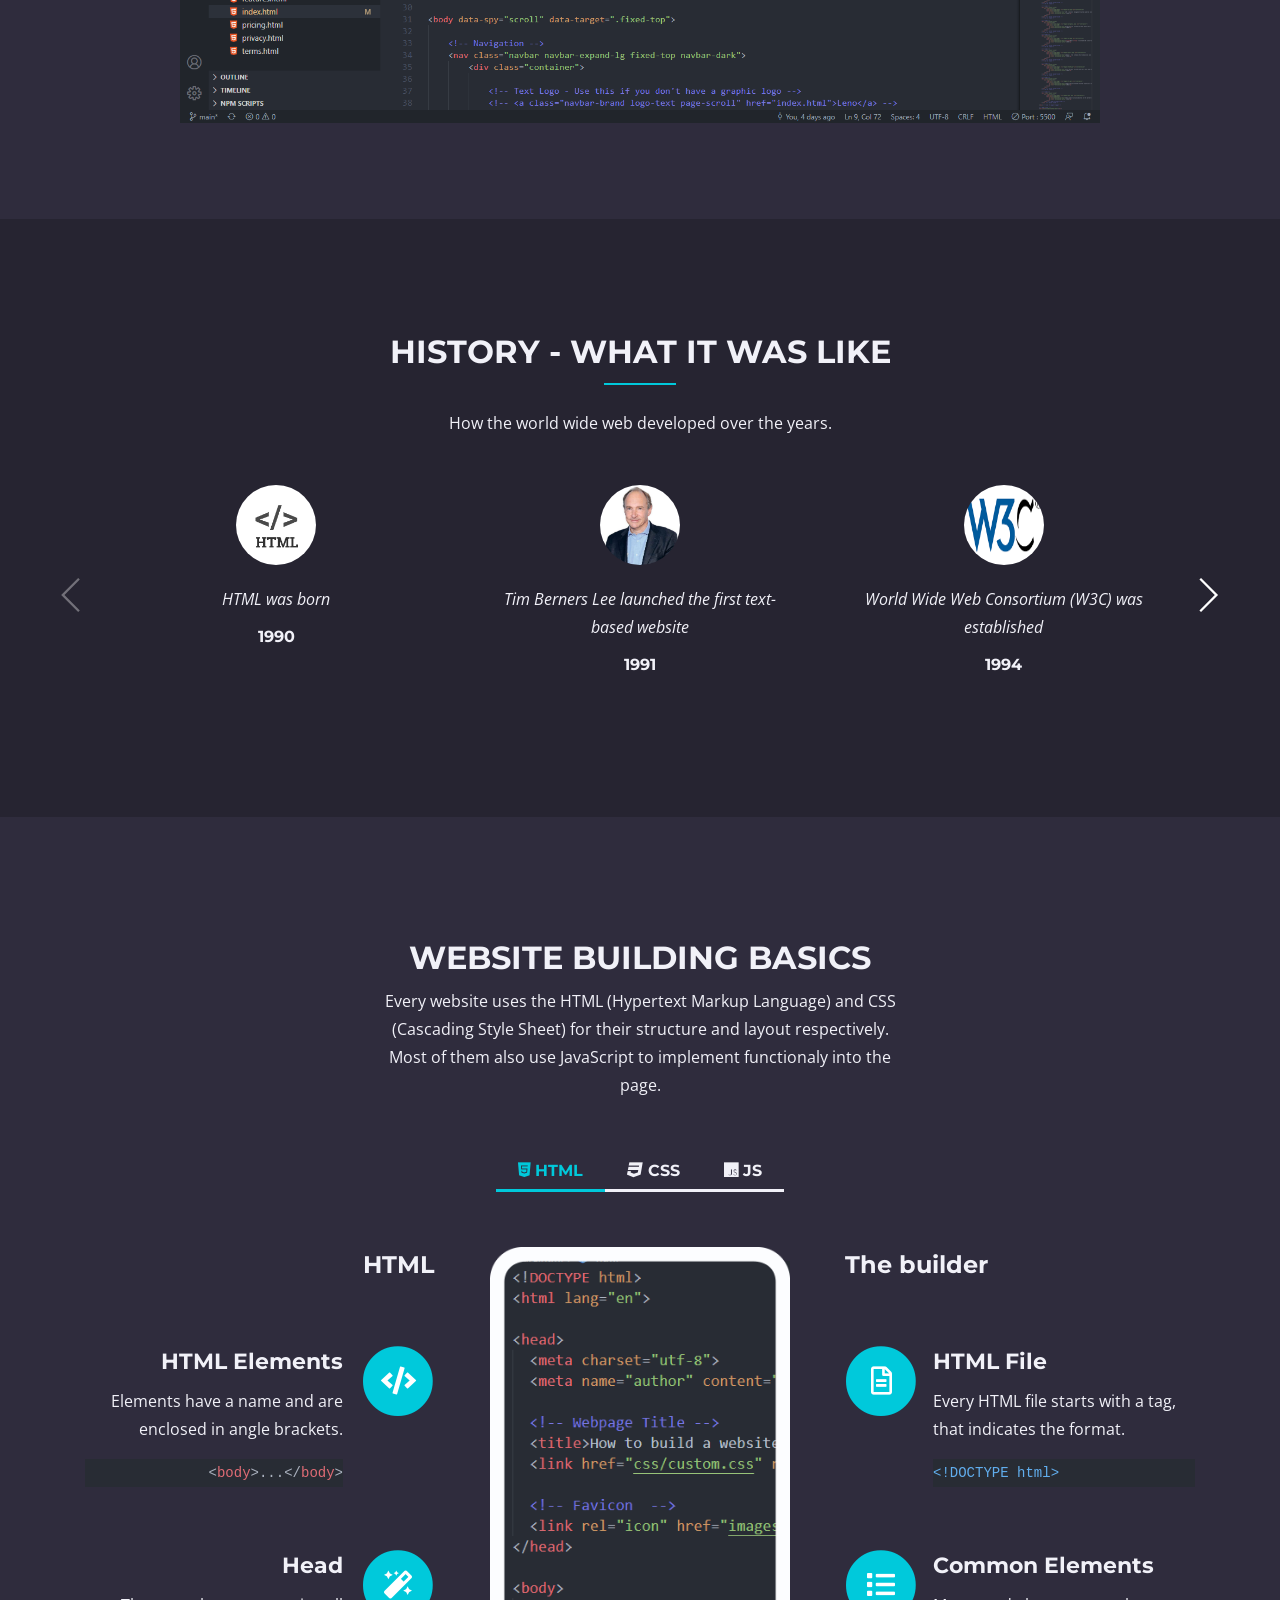
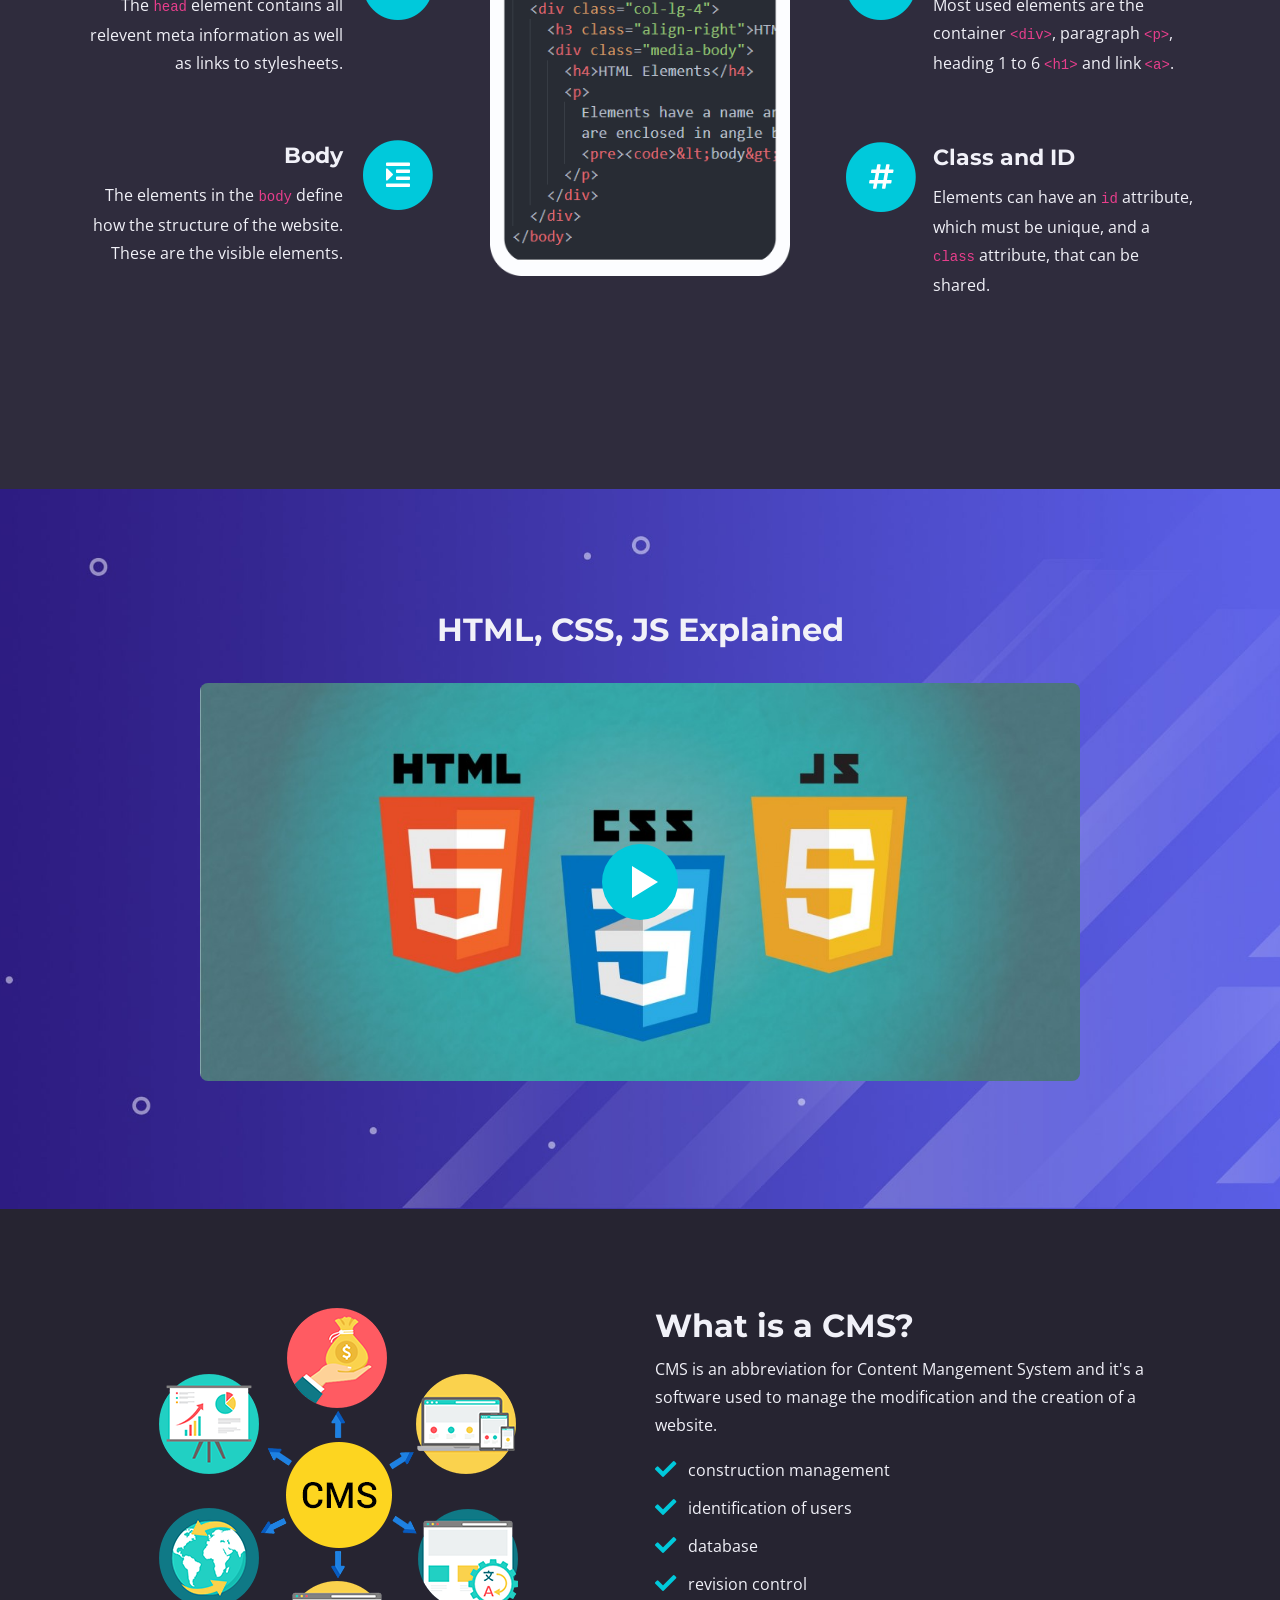
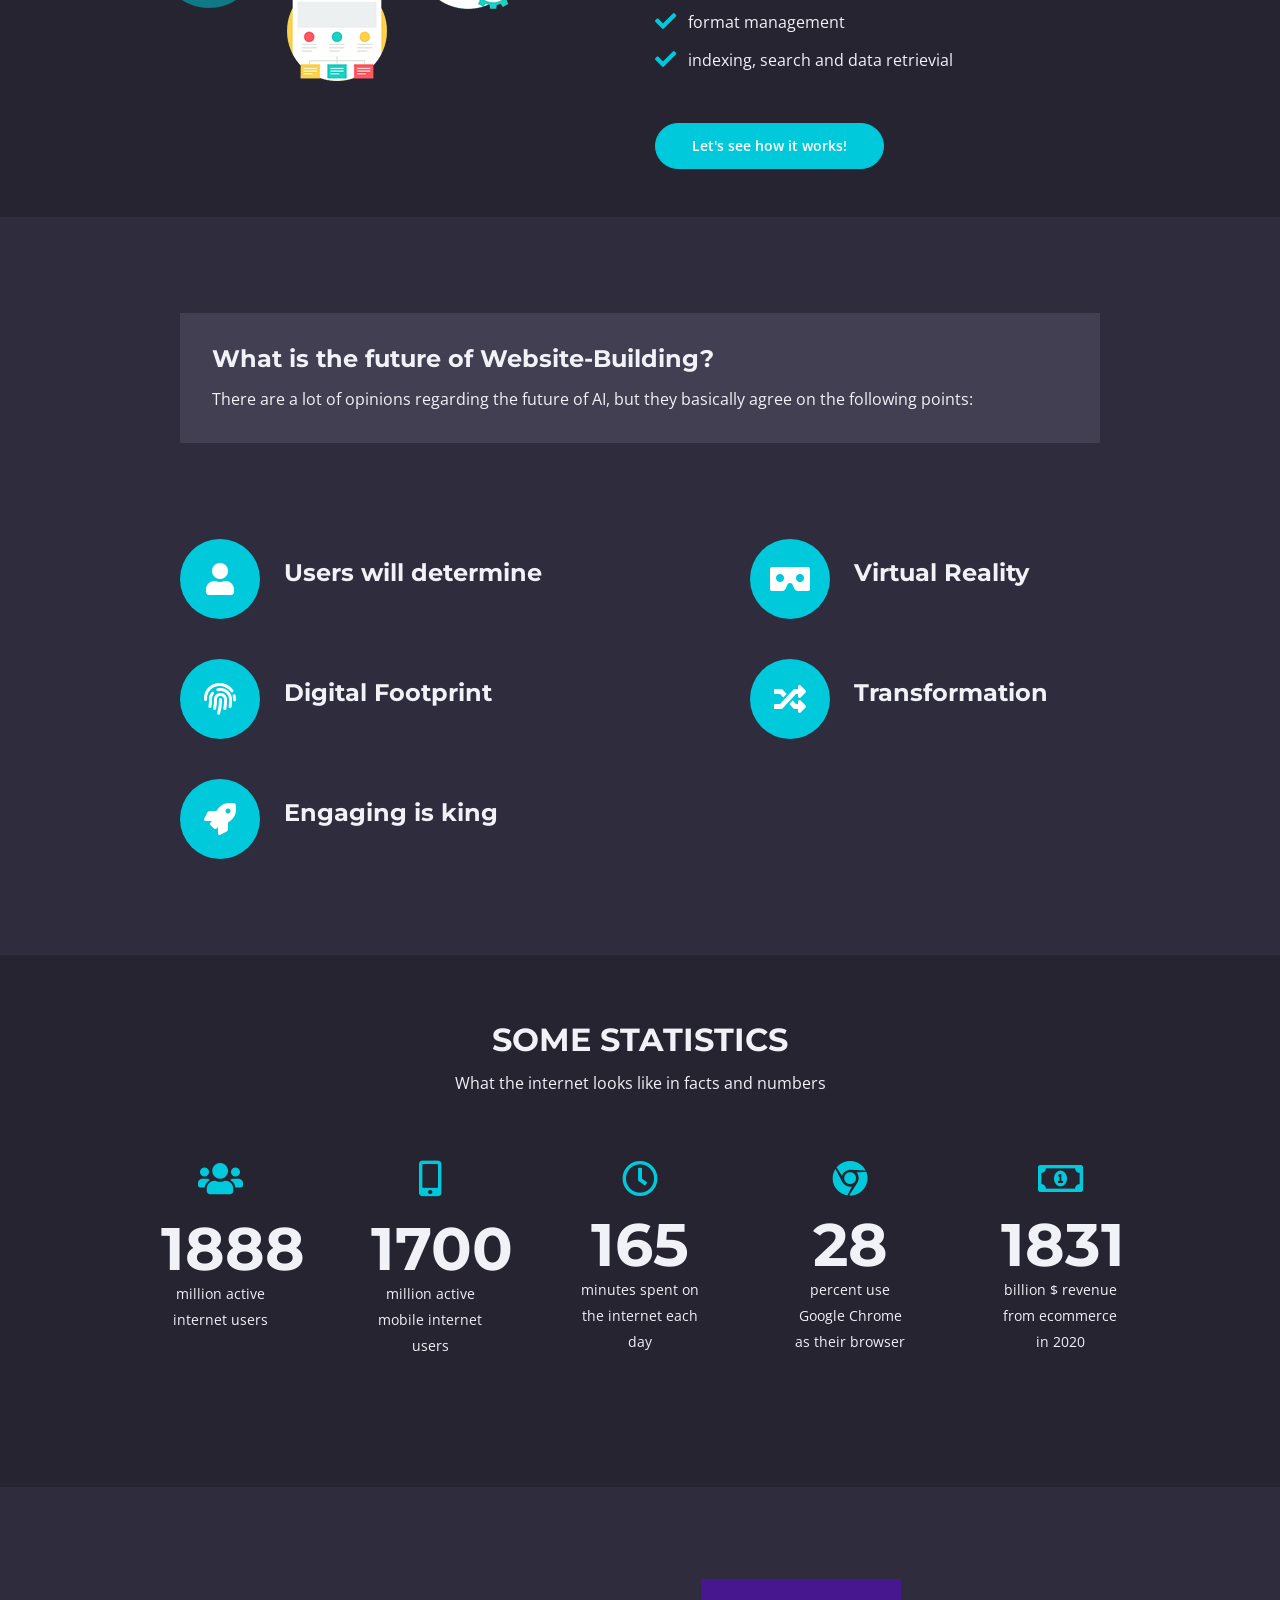
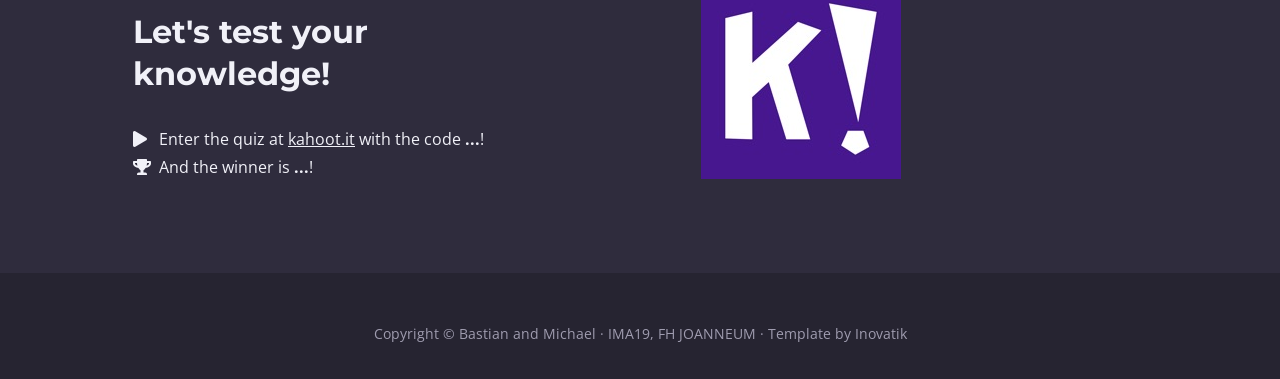
==== commit 74764120: "Fixed cms bullet points" ====
--- a/index.html
+++ b/index.html
@@ -85,11 +85,10 @@
             <div class="row">
                 <div class="col-lg-7">
                     <div class="text-container">
-                        <h1><span class="uppercase">Build your website</span><br>With <span id="js-rotating">Bastian, Michael</span></h1>
+                        <h1><span class="uppercase">Build your website</span><br>with <span id="js-rotating">Bastian, Michael</span></h1>
                         <p class="p-large">
                             <br>
                             All you need to know to build your own website from scratch - and from sketch.<br>
-                           
                         </p>
                        <!-- <a class="btn-solid-lg" href="#your-link"><i class="fab fa-apple"></i>For Apple</a>
                         <a class="btn-solid-lg" href="#your-link"><i class="fab fa-google-play"></i>For Android</a> -->
@@ -107,9 +106,9 @@
     <div class="ex-basic-1 pt-6">
         <div class="container">
             <div class="row">
-                <div class="col-xl-10 offset-xl-1">
+                <div class="col-xl-10 offset-xl-1 mb-4">
                     <h2 class="mb-4">Overview - What we are presenting you</h2>
-                    <p>
+                    <p class="mb-4">
                         The internet is all over the place. In our daily life as well as in business. We are using it every day. 
                         A website is the bread and butter of what we use every day. But how is it acutally created?
                     </p>
@@ -726,7 +725,7 @@
     <!-- end of video -->
 
     <!-- Details 1 -->
-    <div class="basic-2 bg-dark-blue" id="cms">
+    <div class="ex-basic-1 bg-dark-blue pt-6 pb-5" id="cms">
         <div class="container">
             <div class="row">
                 <div class="col-lg-6">
--- a/css/custom.css
+++ b/css/custom.css
@@ -29,9 +29,14 @@
 } */
 
 .ex-basic-1 .list-unstyled .fas, 
-.text-container .list-unstyled .fas,
 .basic-3 .list-unstyled .fas {
 	font-size: inherit;
+}
+
+.ex-basic-1 .list-unstyled .media-body, 
+.basic-3 .list-unstyled .media-body {
+  font-size: initial;
+  line-height: 1.875rem;
 }
 
 .navbar .logo-image img {
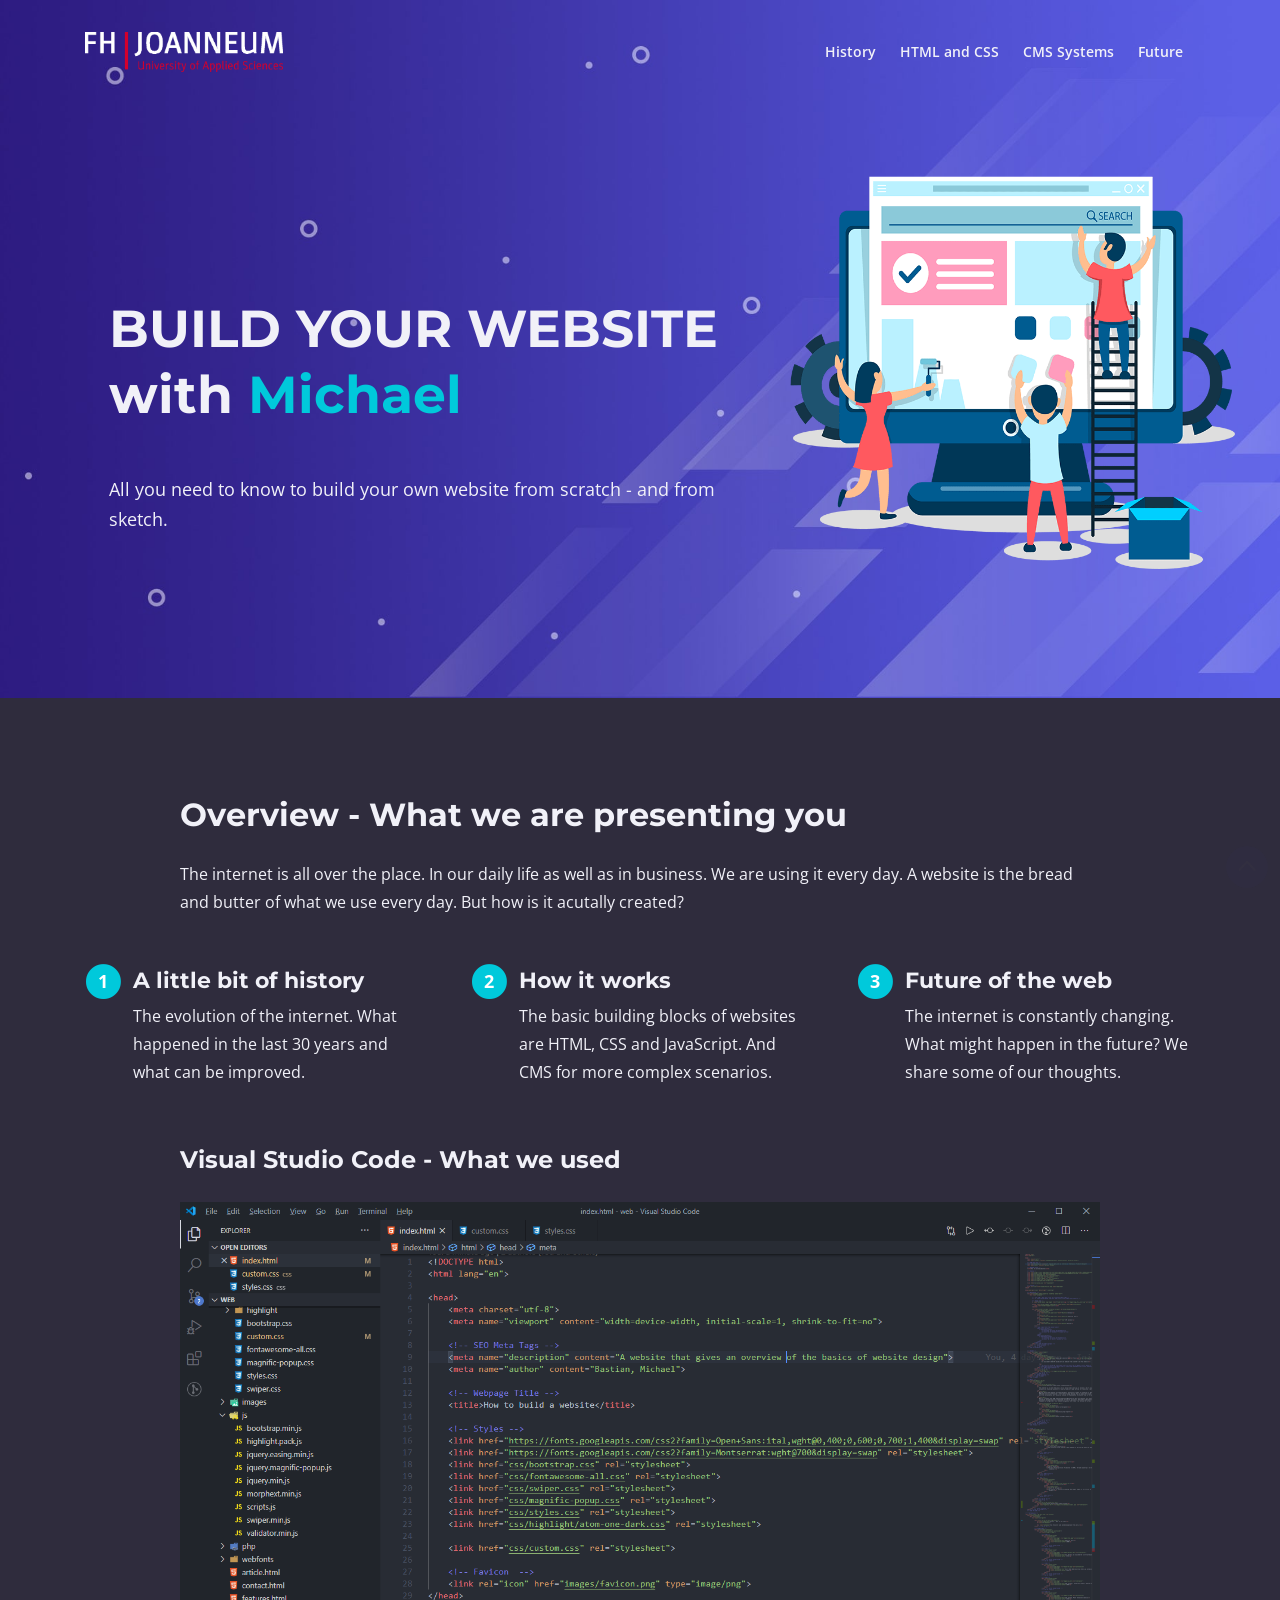
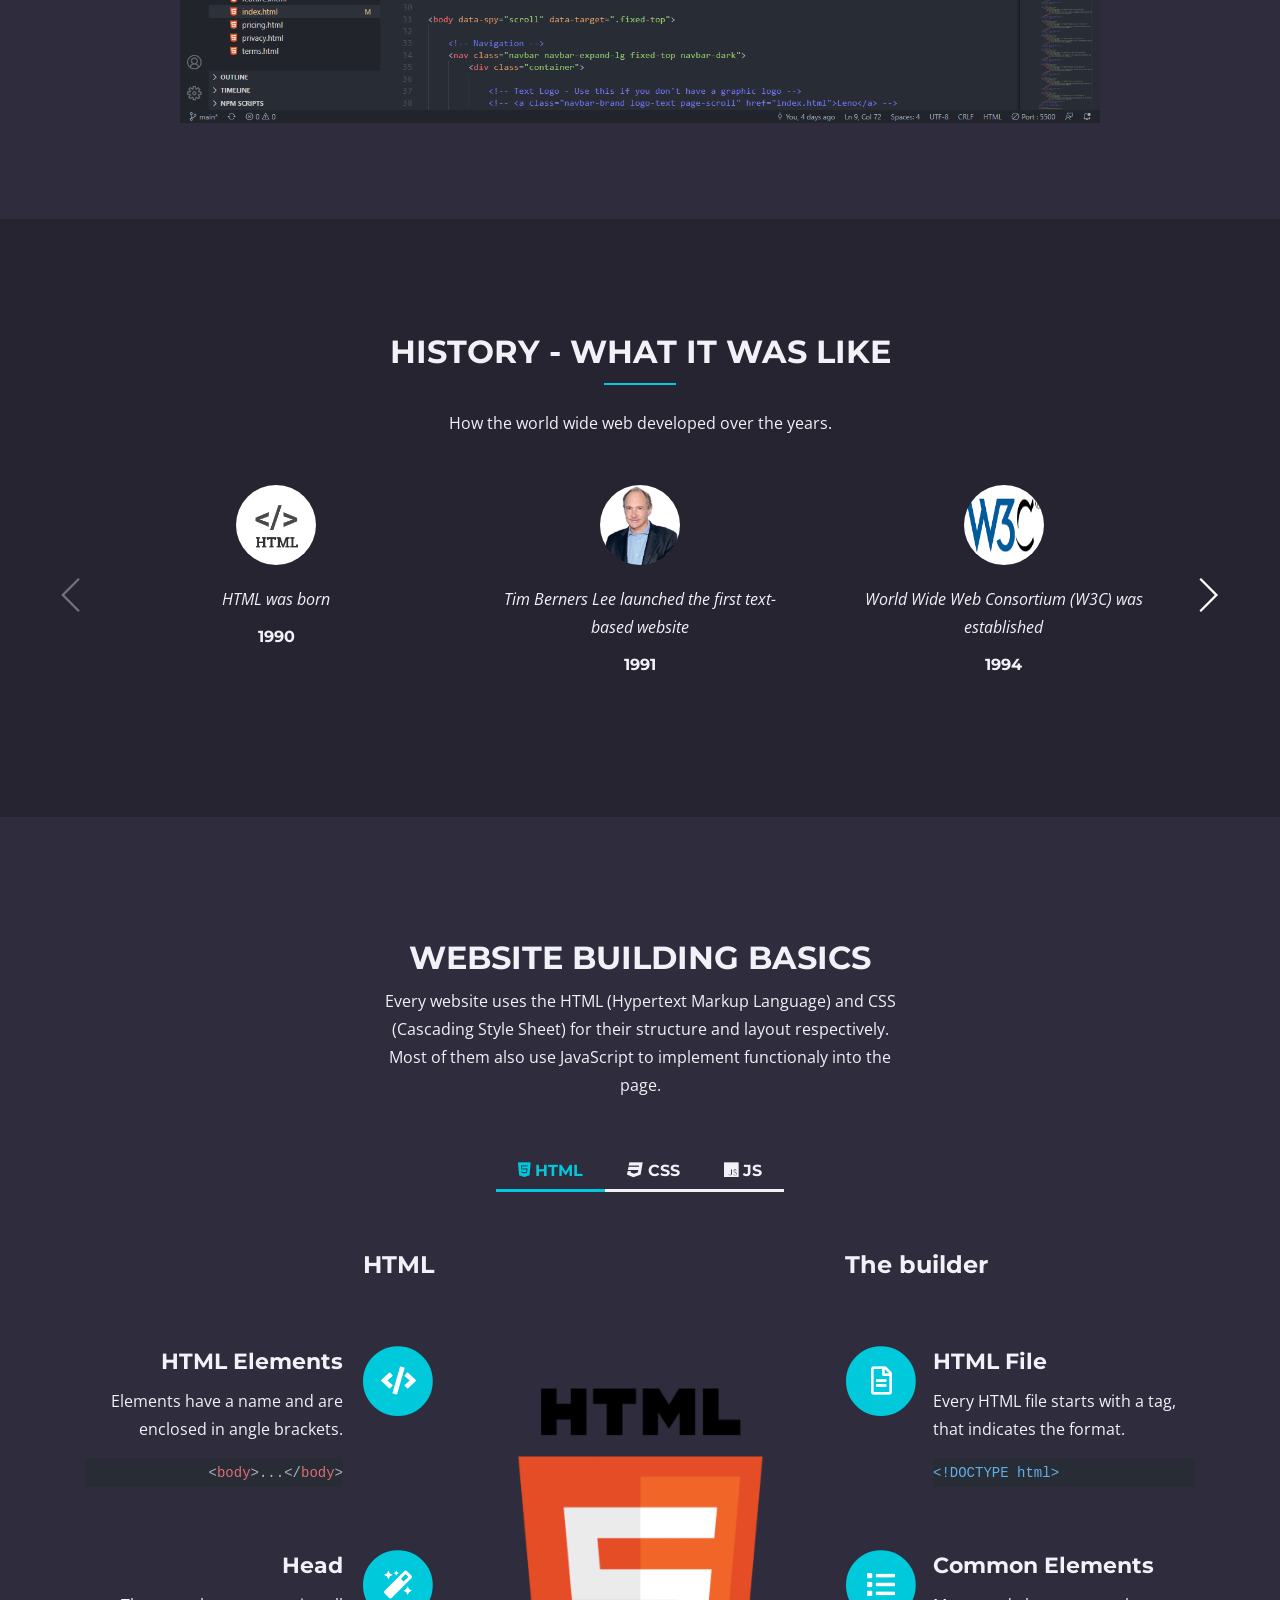
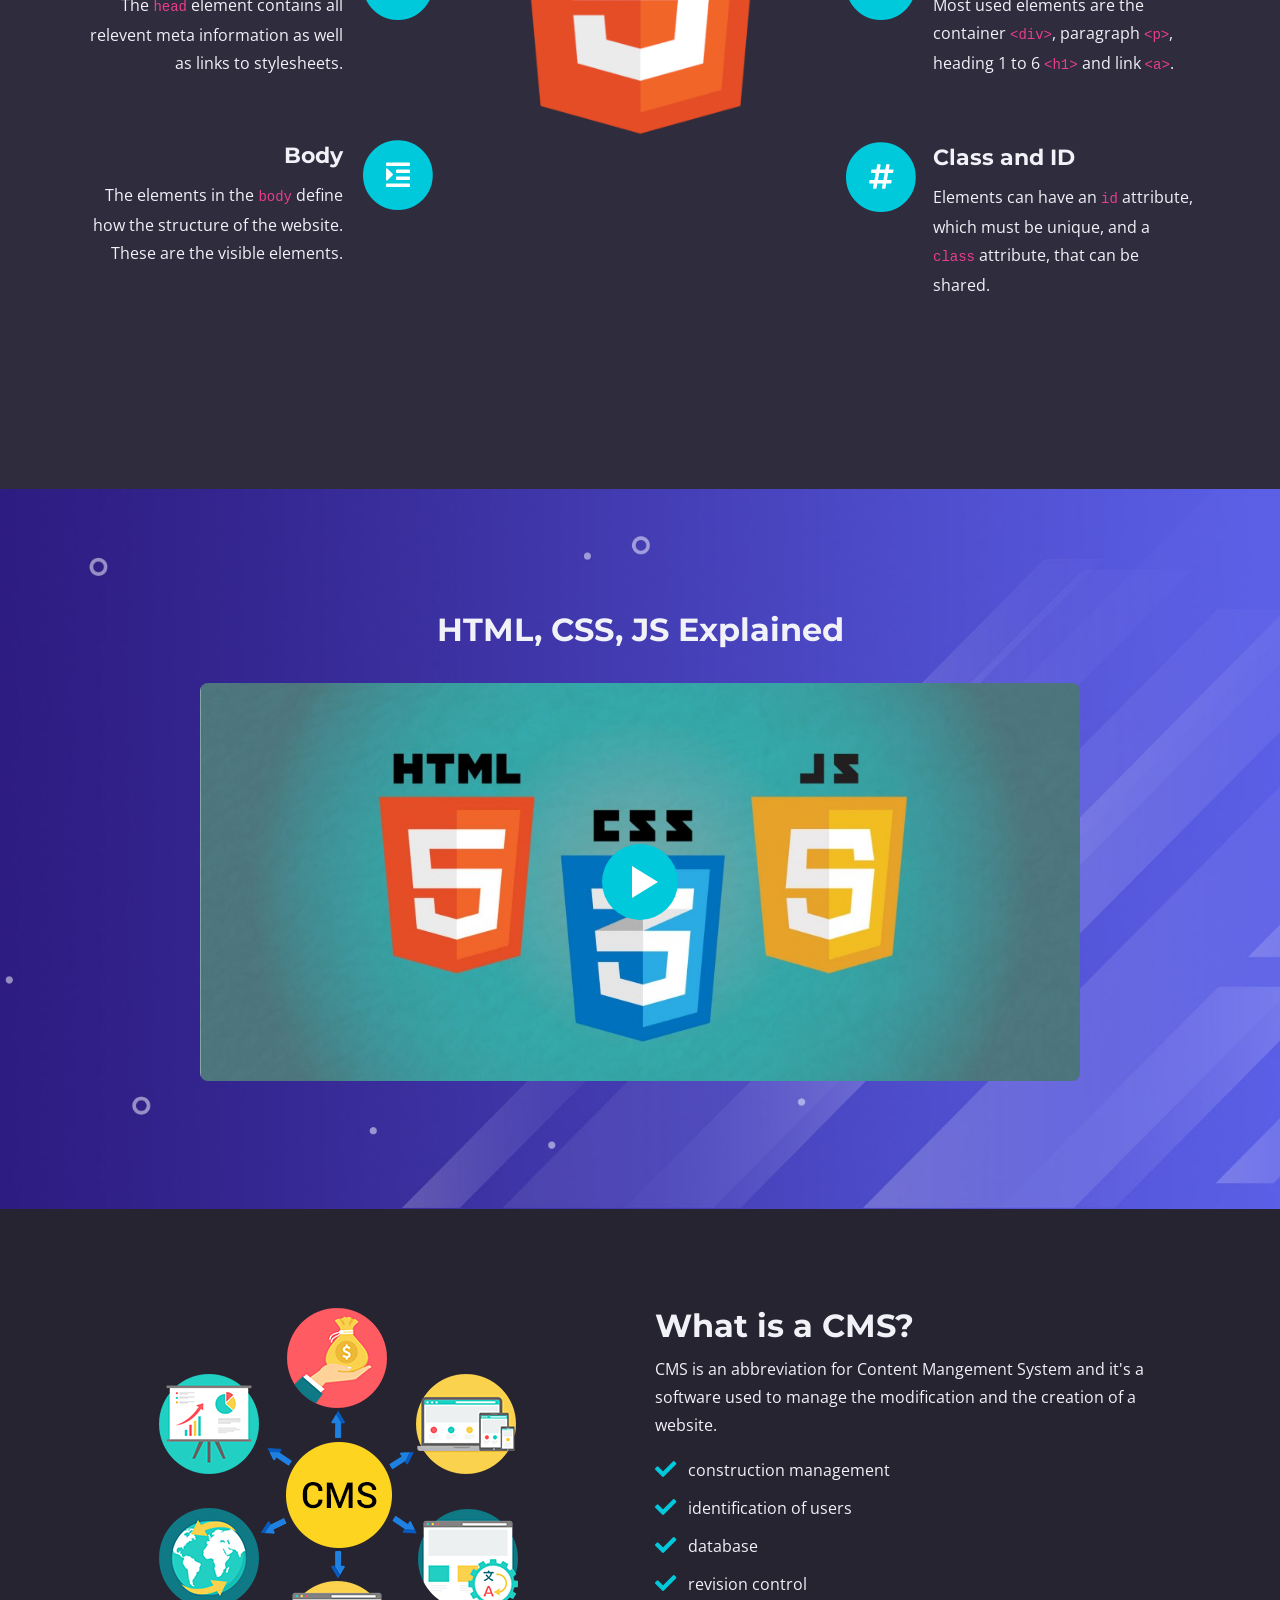
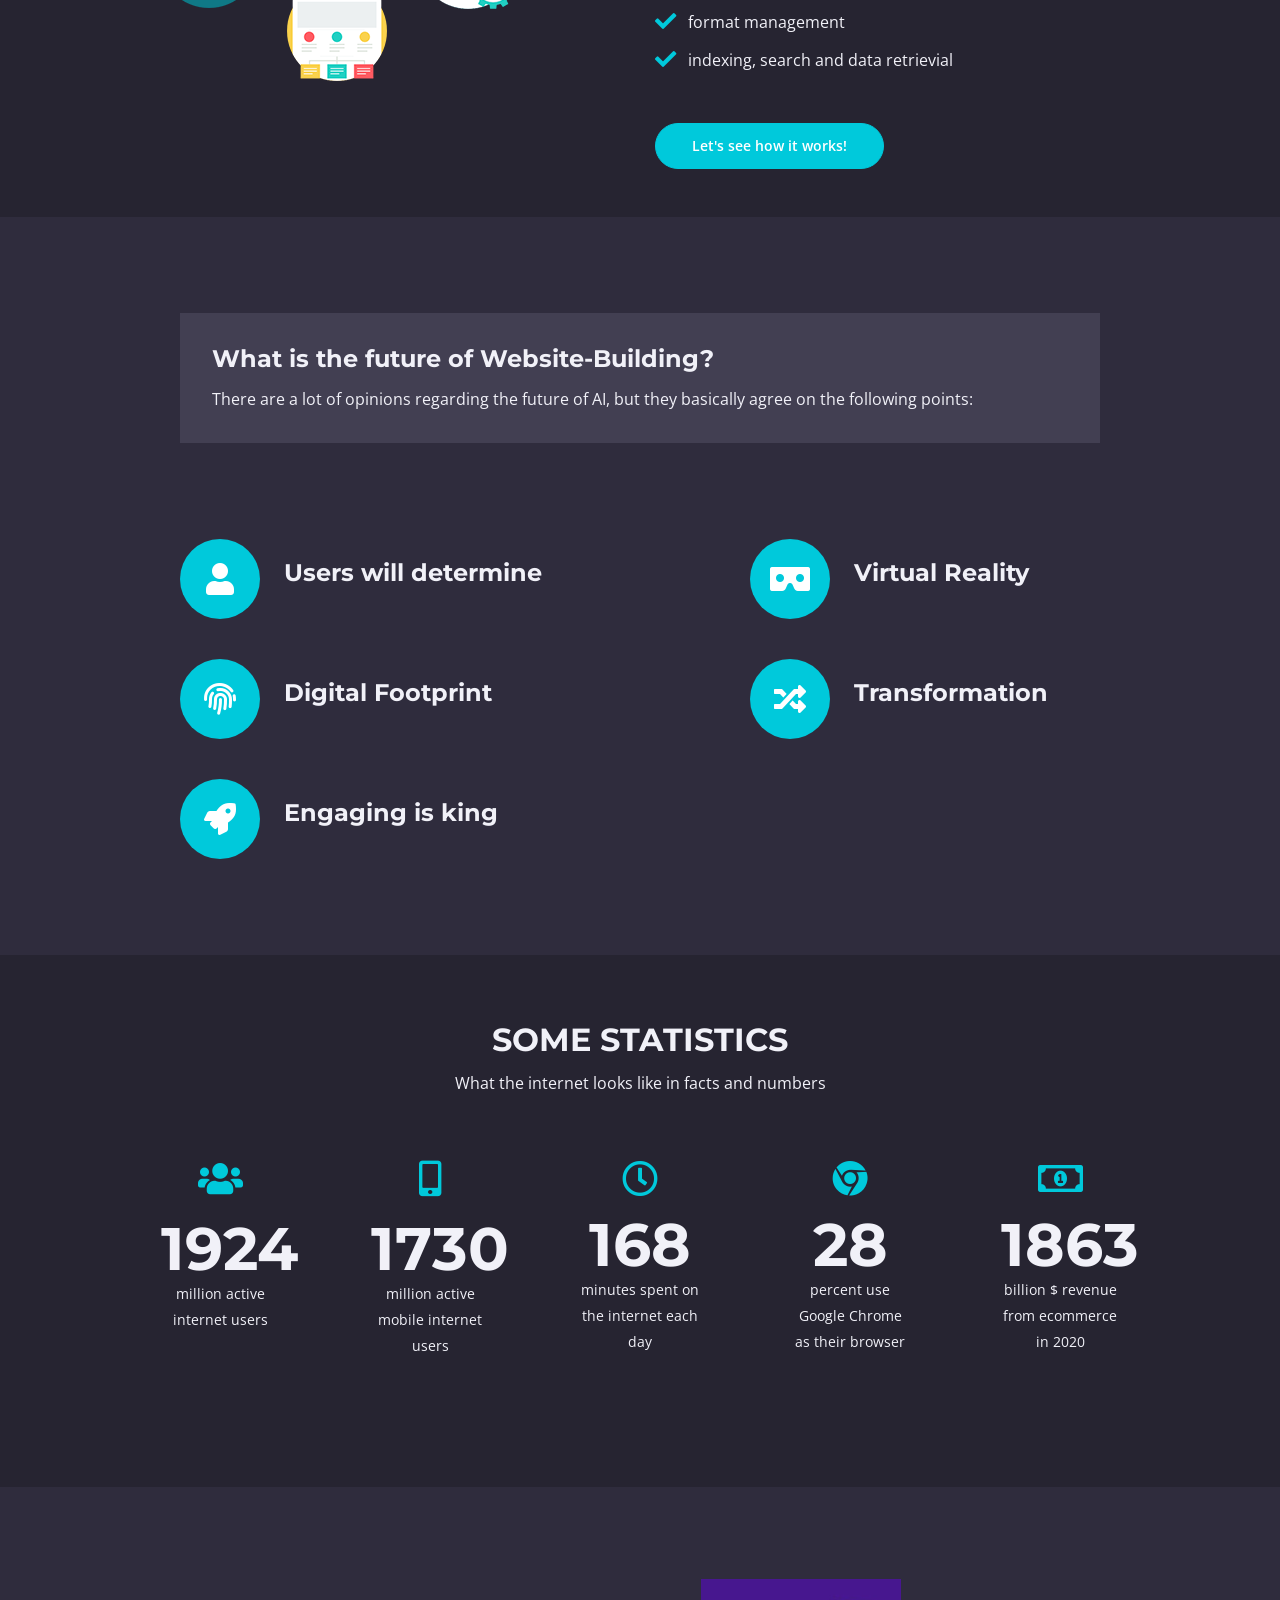
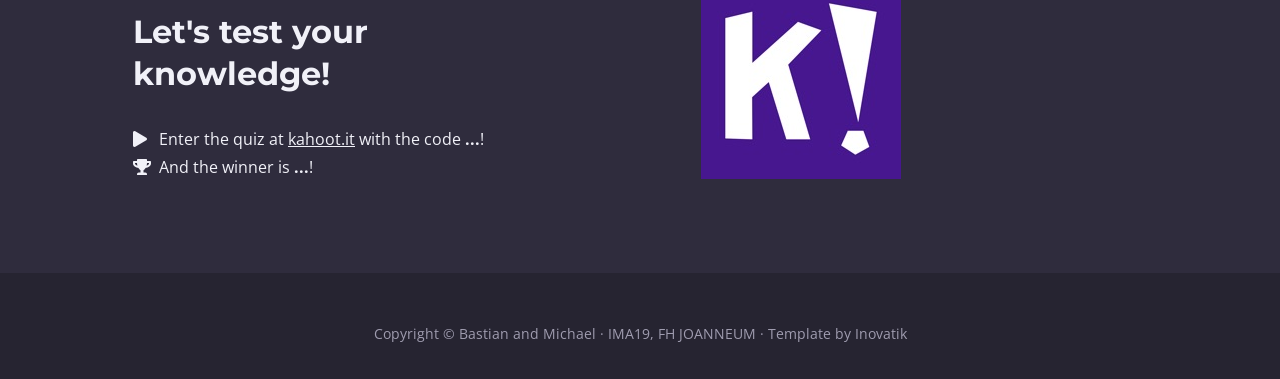
==== commit 549c3204: "Updated feature logos" ====
--- a/index.html
+++ b/index.html
@@ -455,7 +455,7 @@
 
                                 <!-- Image Pane -->
                                 <div class="col-lg-4">
-                                    <img class="img-fluid" src="images/html-feature.png" alt="alternative">
+                                    <img class="img-fluid" src="images/html5-logo.png" alt="alternative">
                                 </div> <!-- end of col -->
                                 <!-- end of image pane -->
 
@@ -514,7 +514,7 @@
   
                                 <!-- Image Pane -->
                                 <div class="col-lg-4">
-                                    <img class="img-fluid" src="images/css-feature.png" alt="alternative">
+                                    <img class="img-fluid" src="images/css3-logo.png" alt="alternative">
                                 </div> <!-- end of col -->
                                 <!-- end of image pane -->
   
@@ -676,7 +676,7 @@
   
                                 <!-- Image Pane -->
                                 <div class="col-lg-4">
-                                    <img class="img-fluid" src="images/js-feature.png" alt="alternative">
+                                    <img class="img-fluid" src="images/js-logo.png" alt="alternative">
                                 </div> <!-- end of col -->
                                 <!-- end of image pane -->
   
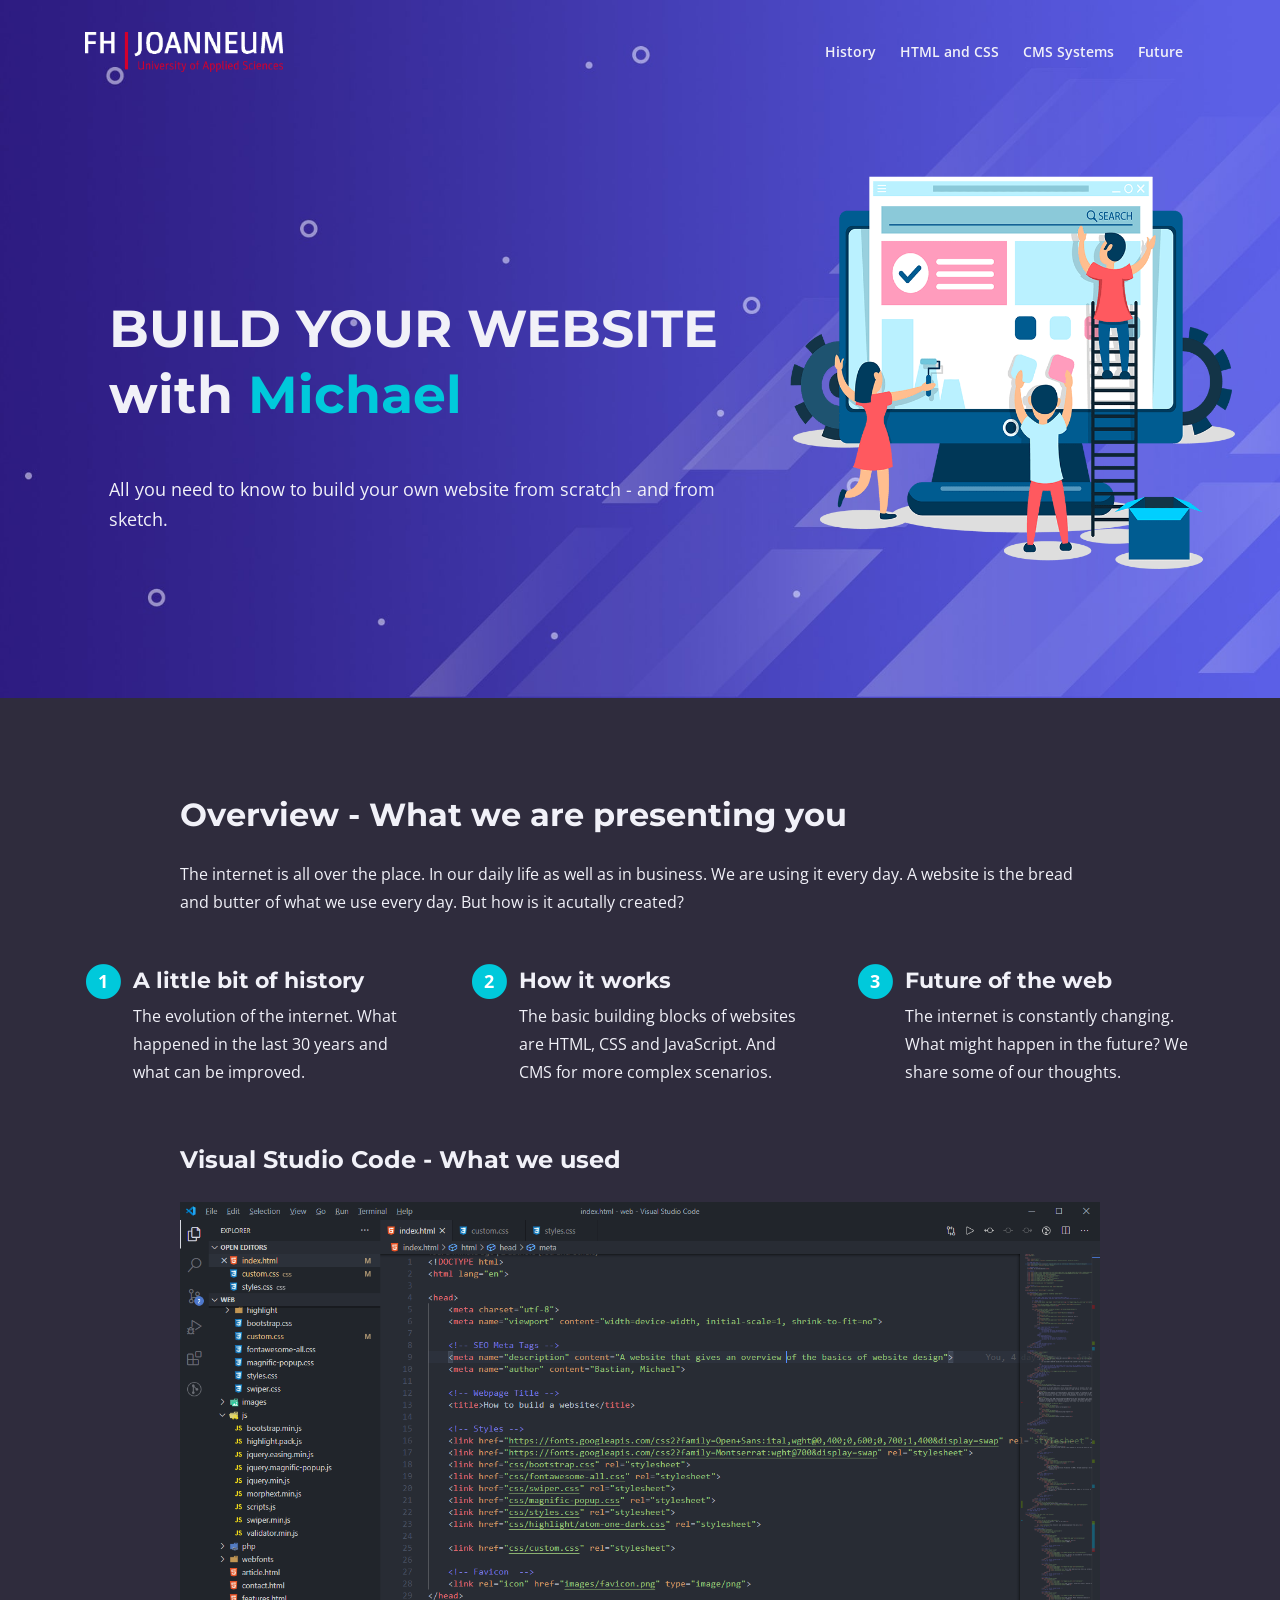
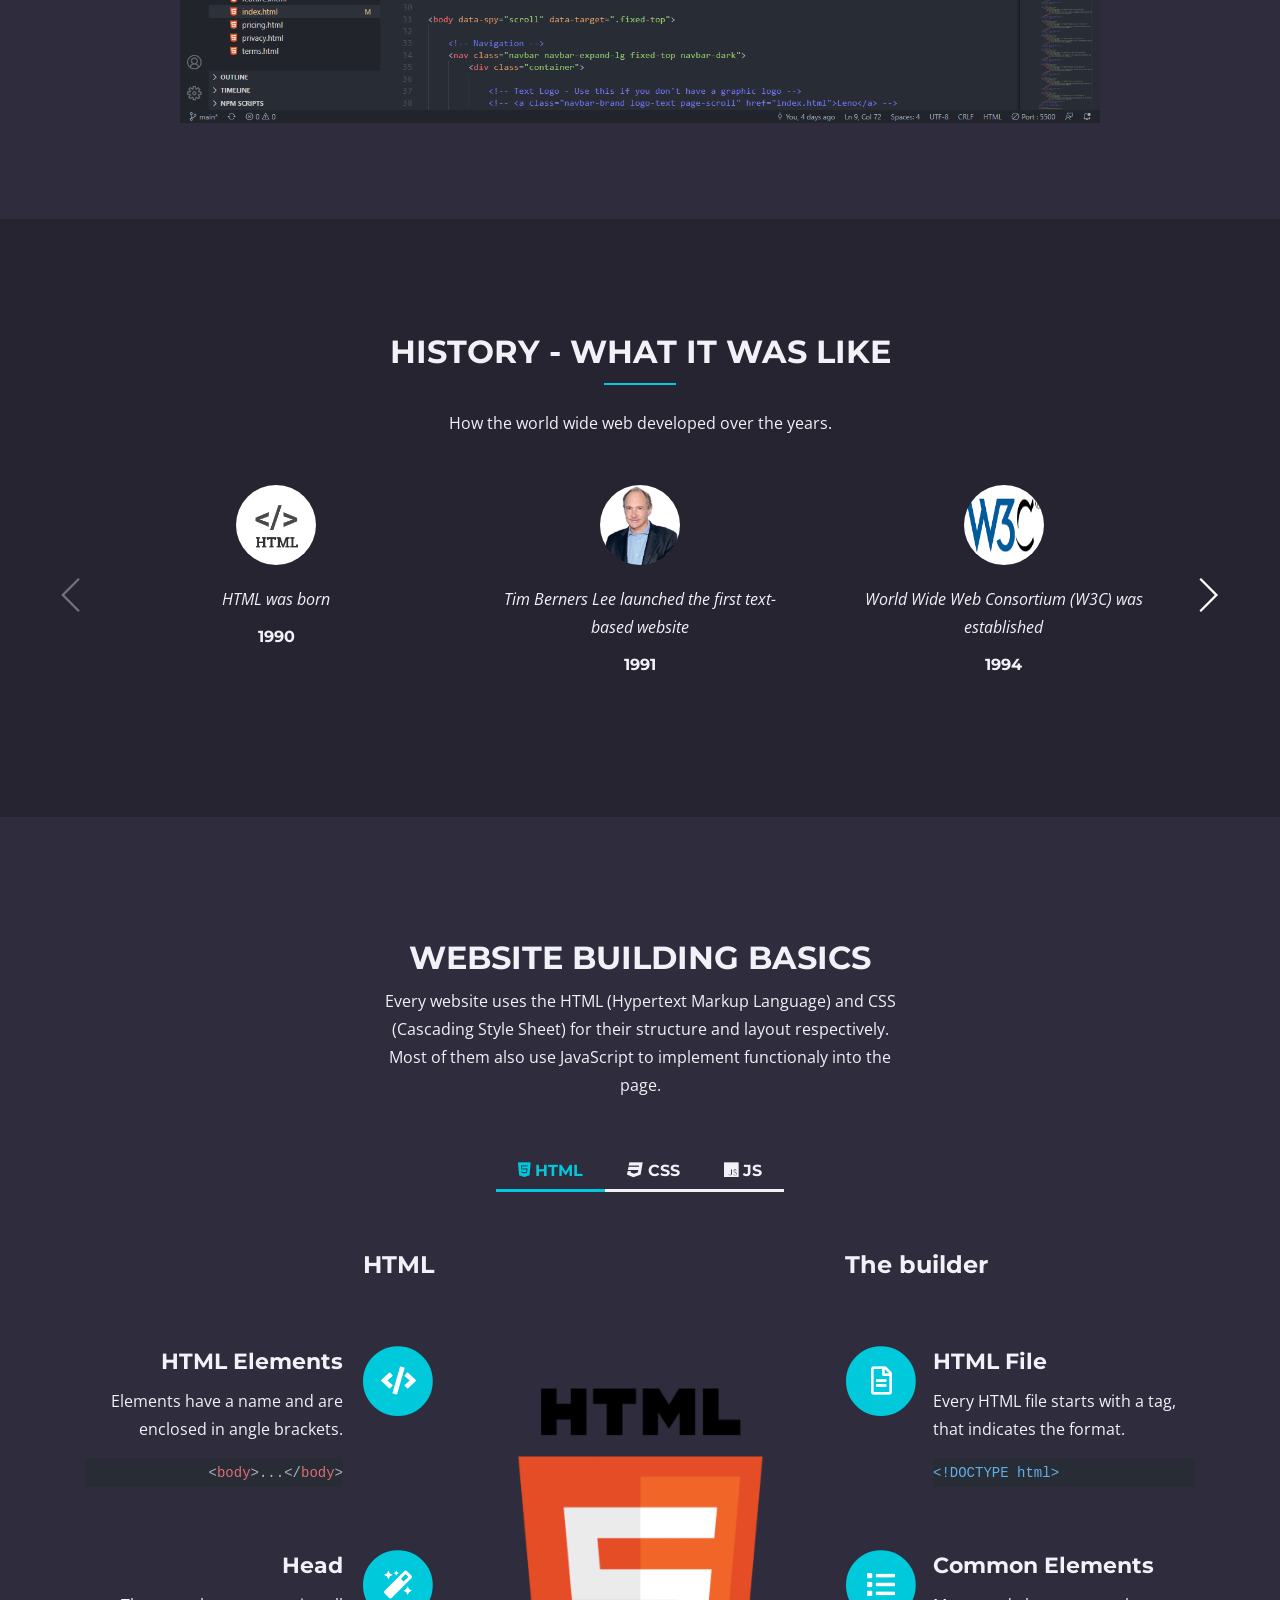
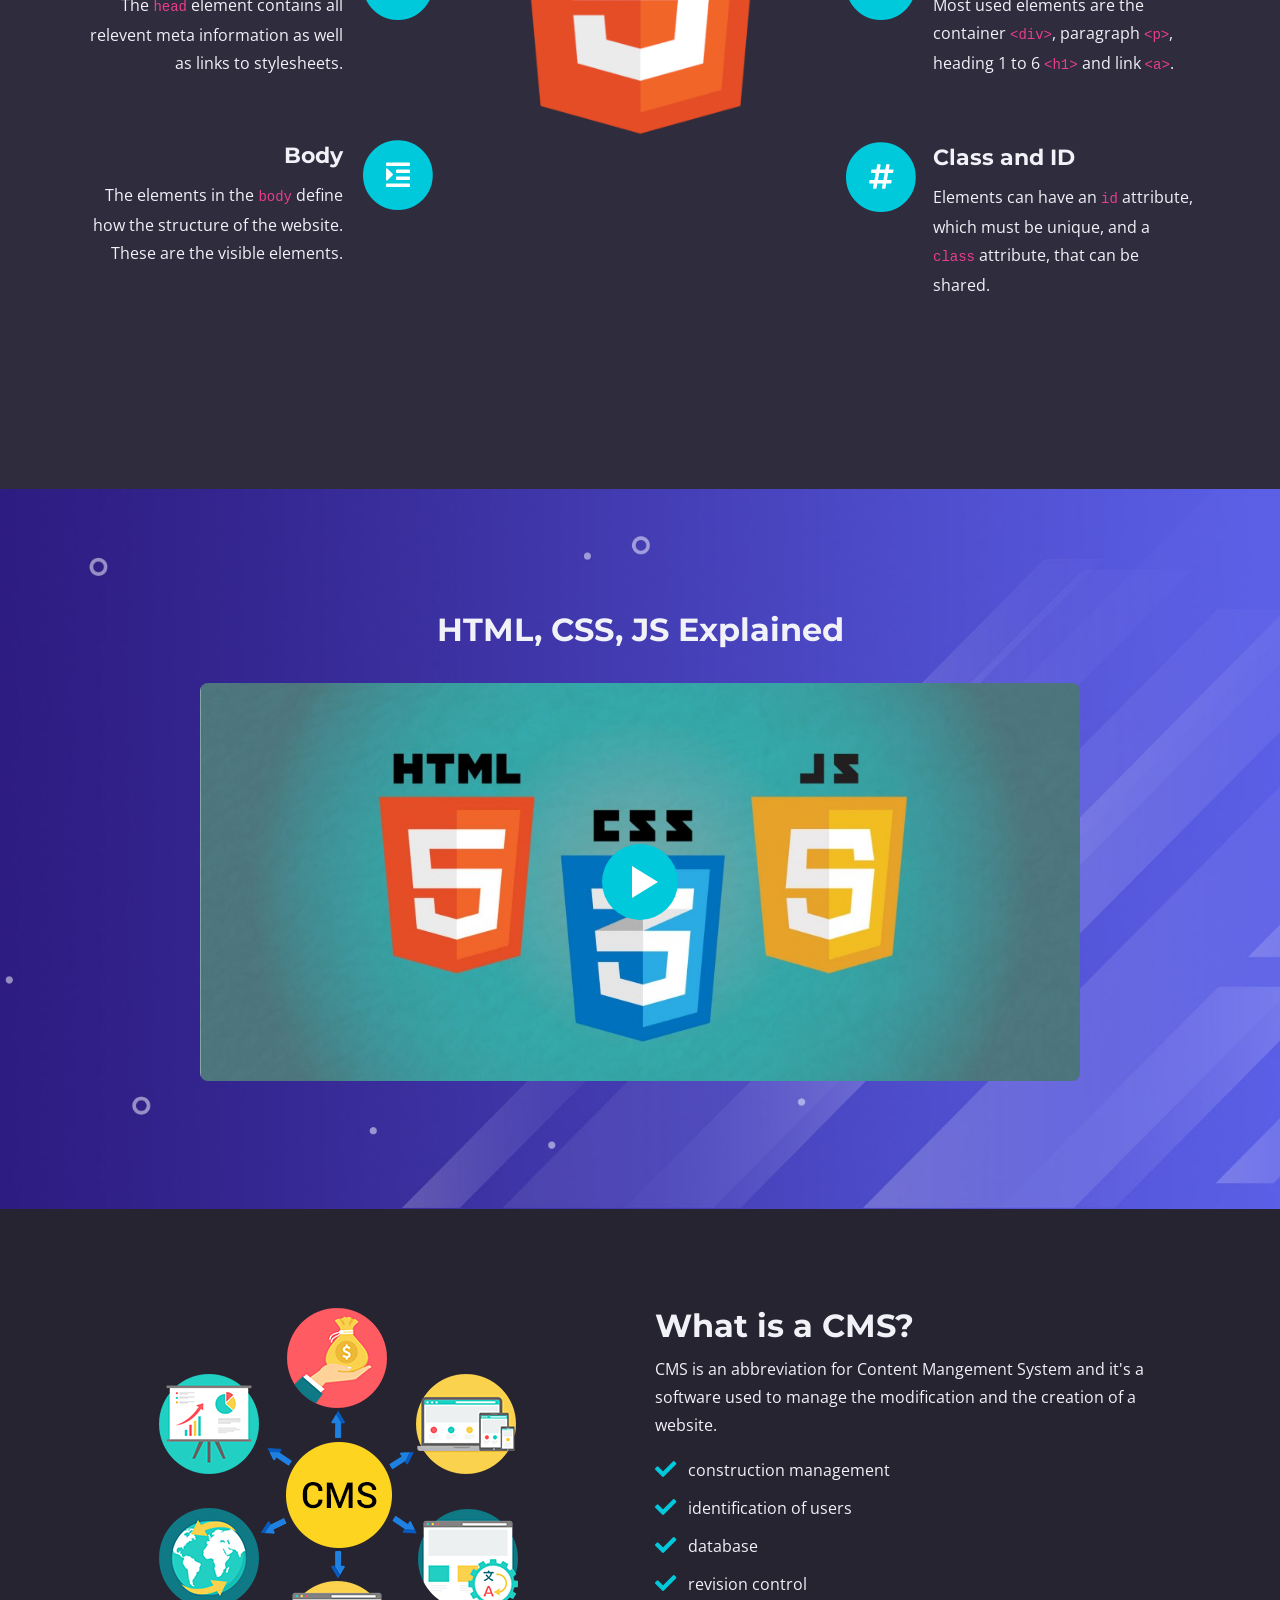
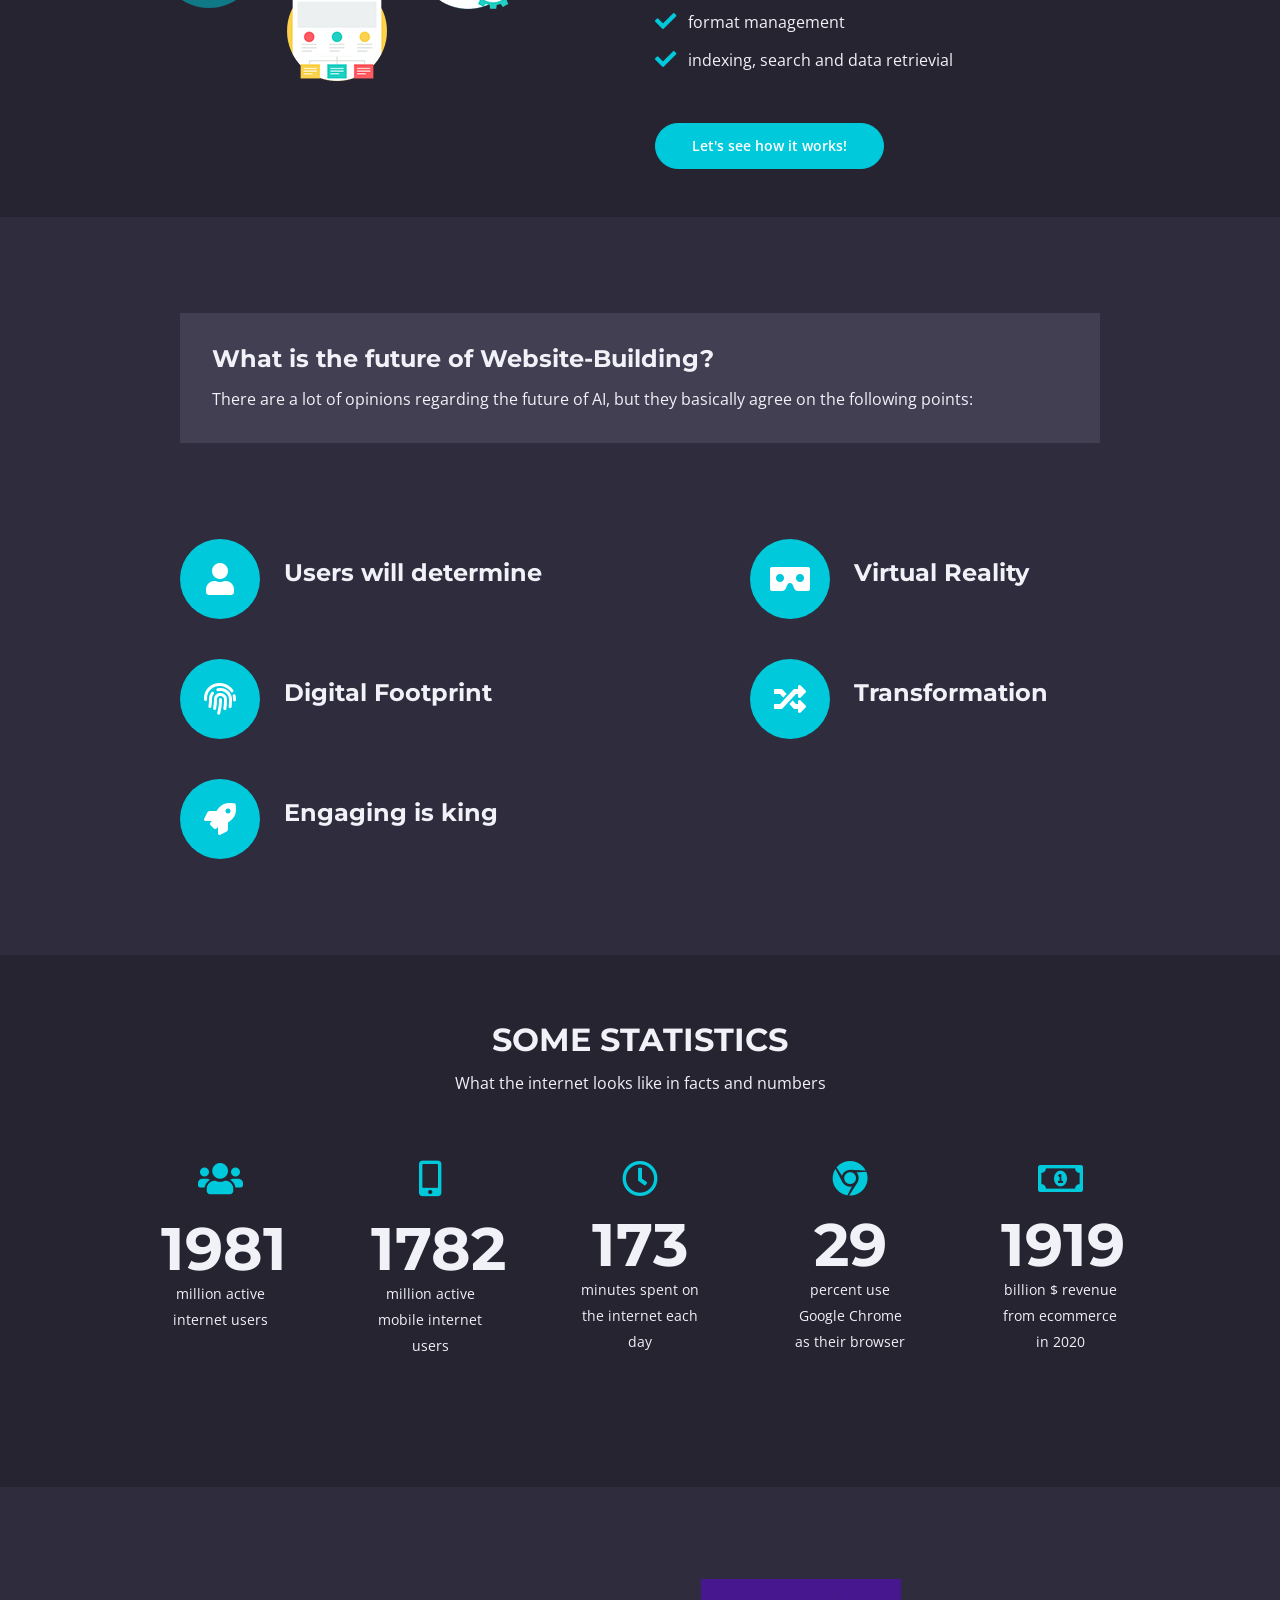
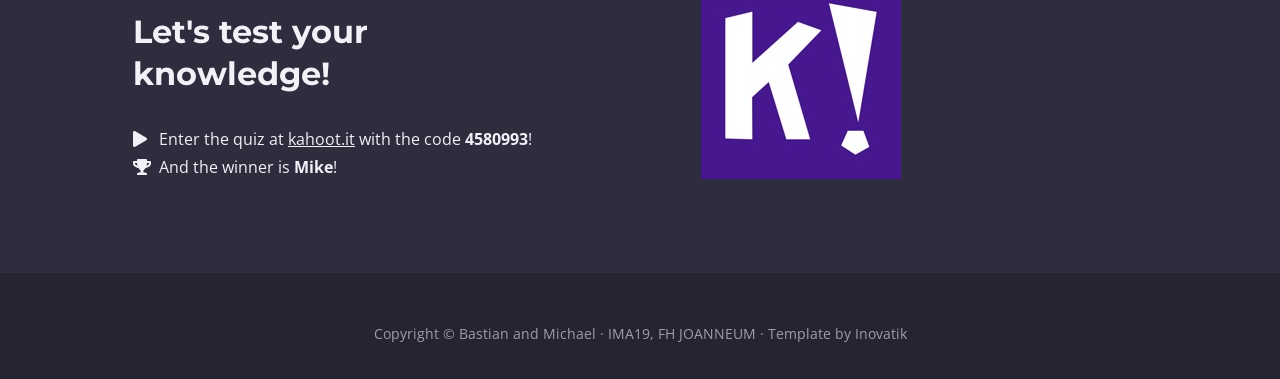
==== commit 9abcdeba: "Fixed typos" ====
--- a/index.html
+++ b/index.html
@@ -634,7 +634,7 @@
                                                 <i class="fas fa-code-branch fa-stack-1x"></i>
                                             </span>
                                             <div class="media-body">
-                                                <h4>Dnamically Typed</h4>
+                                                <h4>Dynamically Typed</h4>
                                                 <p>JavaScript is a dynamically typed language, so it doesn't have datatypes for variables.</p>
                                             </div>
                                         </li>
@@ -667,7 +667,7 @@
                                             </span>
                                             <div class="media-body">
                                                 <h4>Libraries</h4>
-                                                <p>There are a lot of libraries, that enhance or simplify the stanard JS capabilities, e.g. jQuery.</p>
+                                                <p>There are a lot of libraries, that enhance or simplify the standard JS capabilities, e.g. jQuery.</p>
                                             </div>
                                         </li>
                                     </ul>
@@ -954,8 +954,8 @@
                         <h2>Let's test your knowledge!</h2>
                         <p>
                             <i class="fas fa-play"></i>&nbsp;&nbsp; Enter the quiz at 
-                            <a class="btn-inline" href="https://kahoot.it">kahoot.it</a> with the code <b>...</b>!<br>
-                            <i class="fas fa-trophy"></i>&nbsp; And the winner is <b>...</b>!
+                            <a class="btn-inline" href="https://kahoot.it">kahoot.it</a> with the code <b>4580993</b>!<br>
+                            <i class="fas fa-trophy"></i>&nbsp; And the winner is <b>Mike</b>!
                         </p>
                     </div> <!-- end of text-container -->
                 </div> <!-- end of col -->
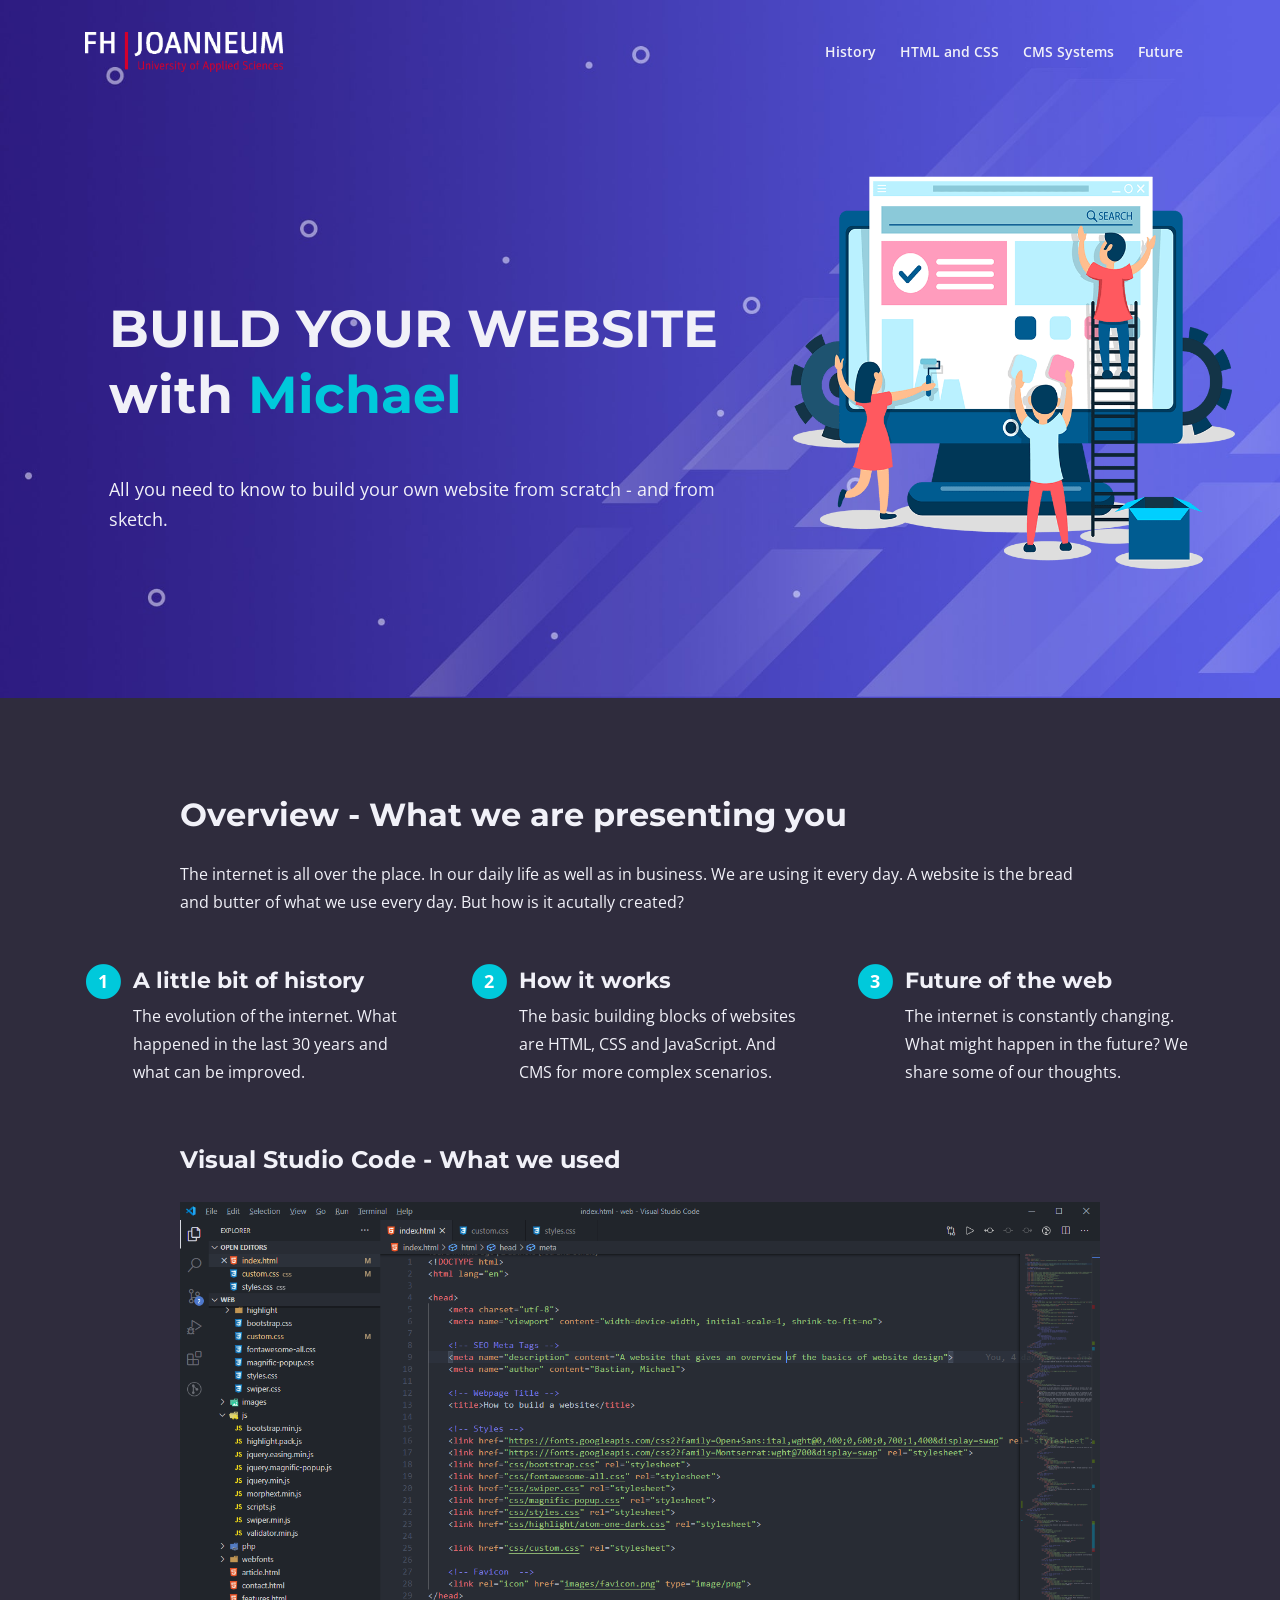
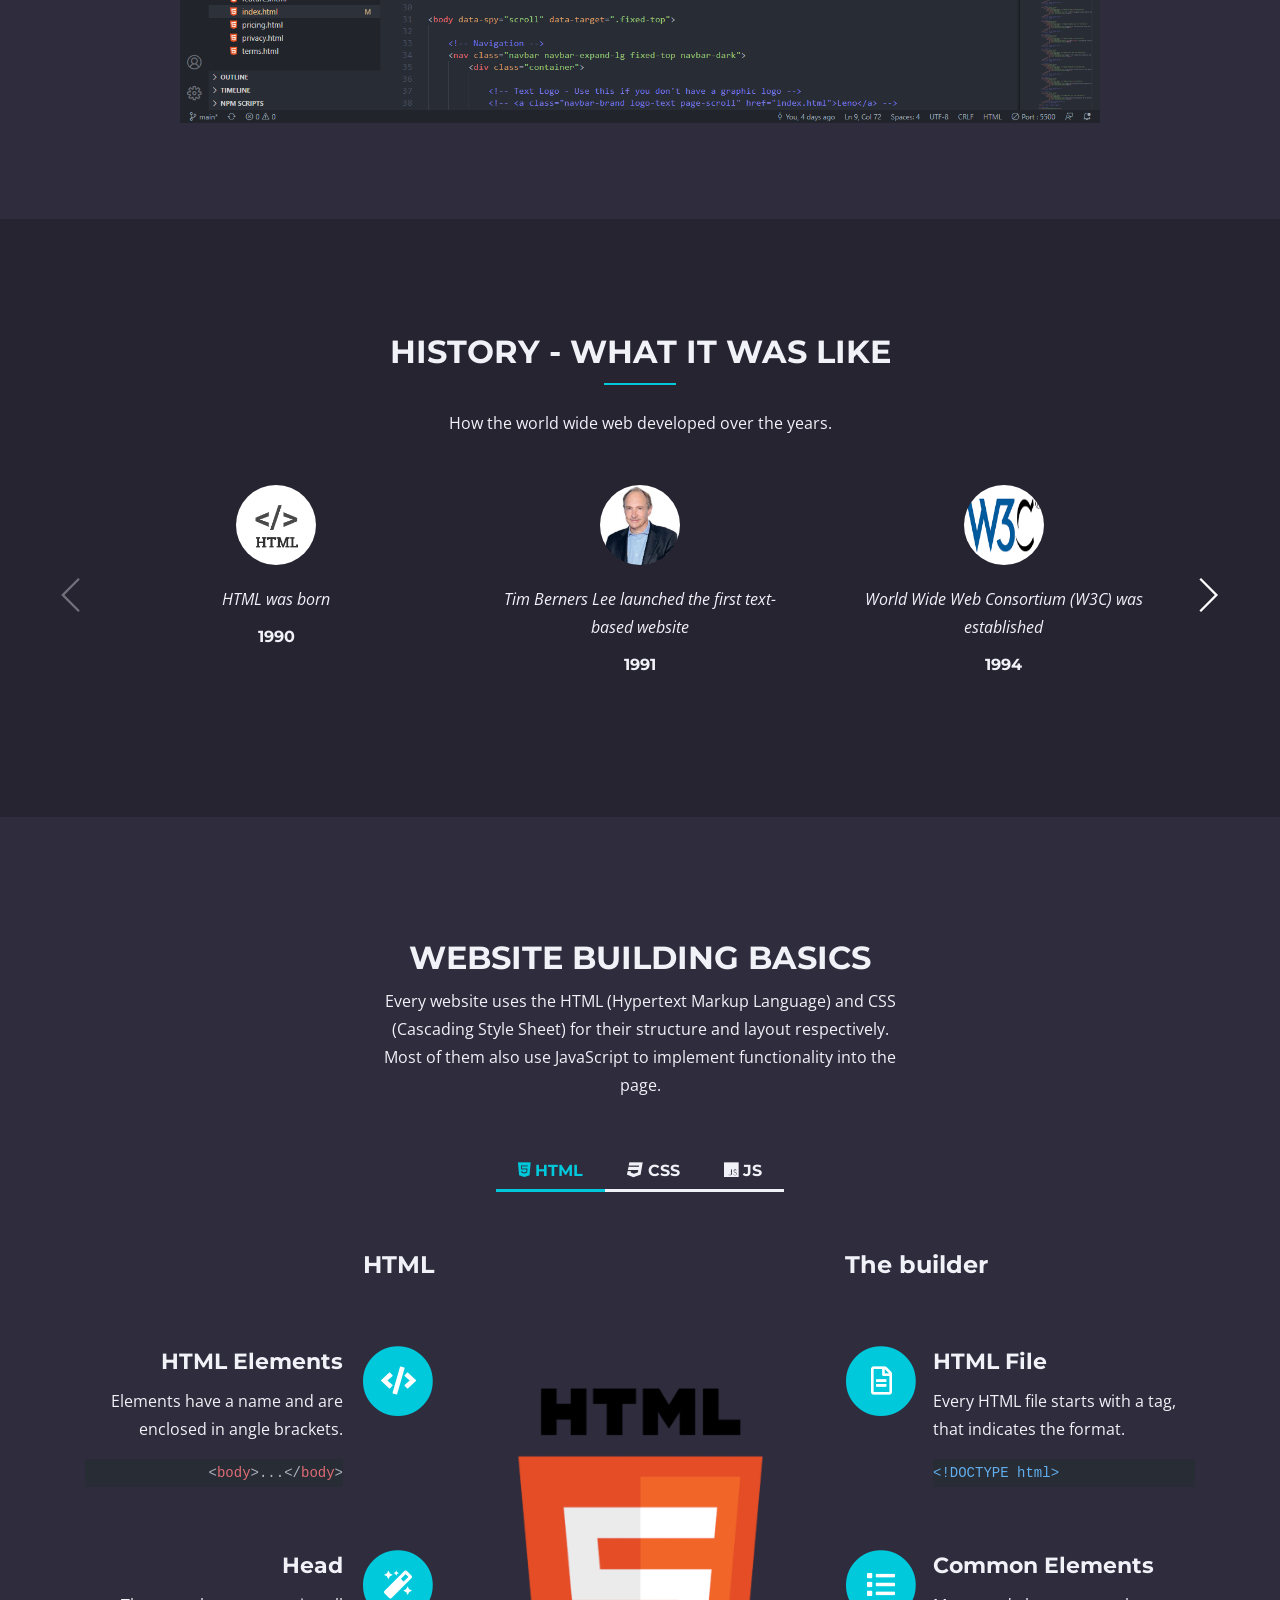
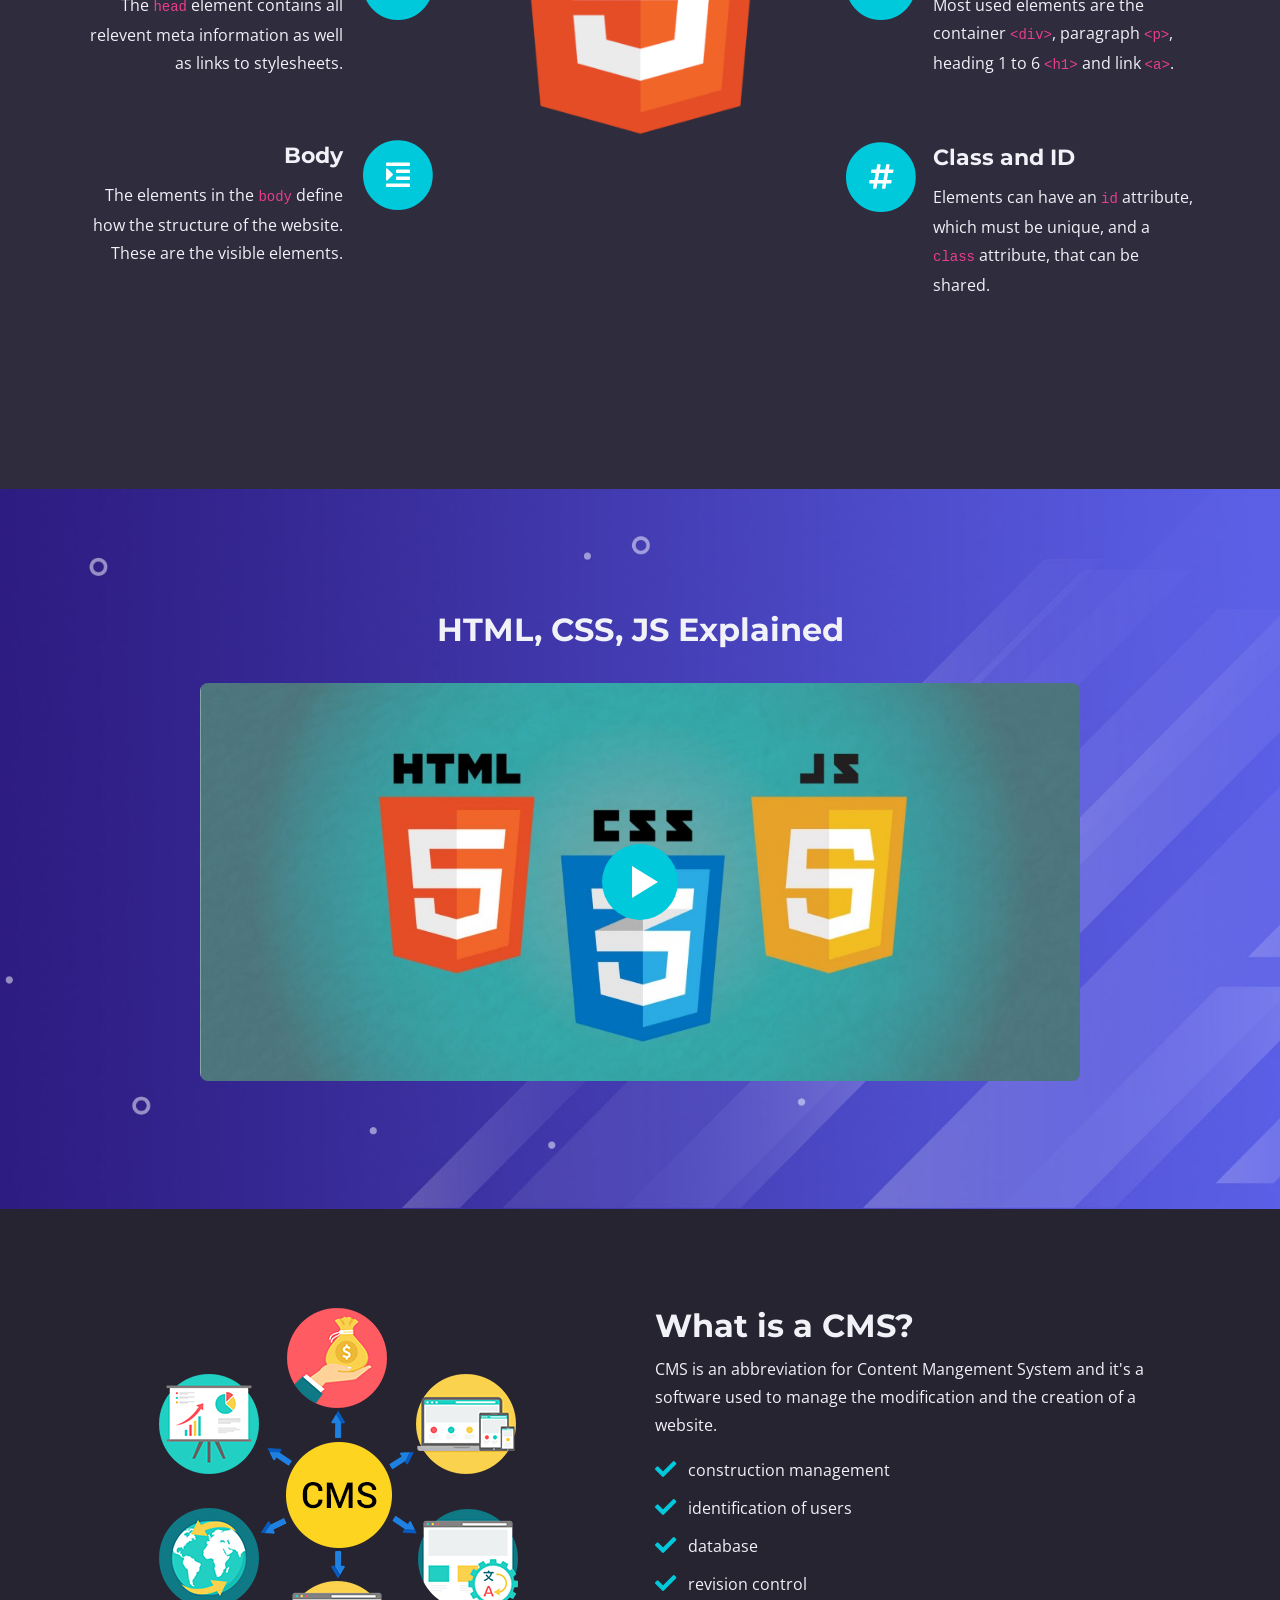
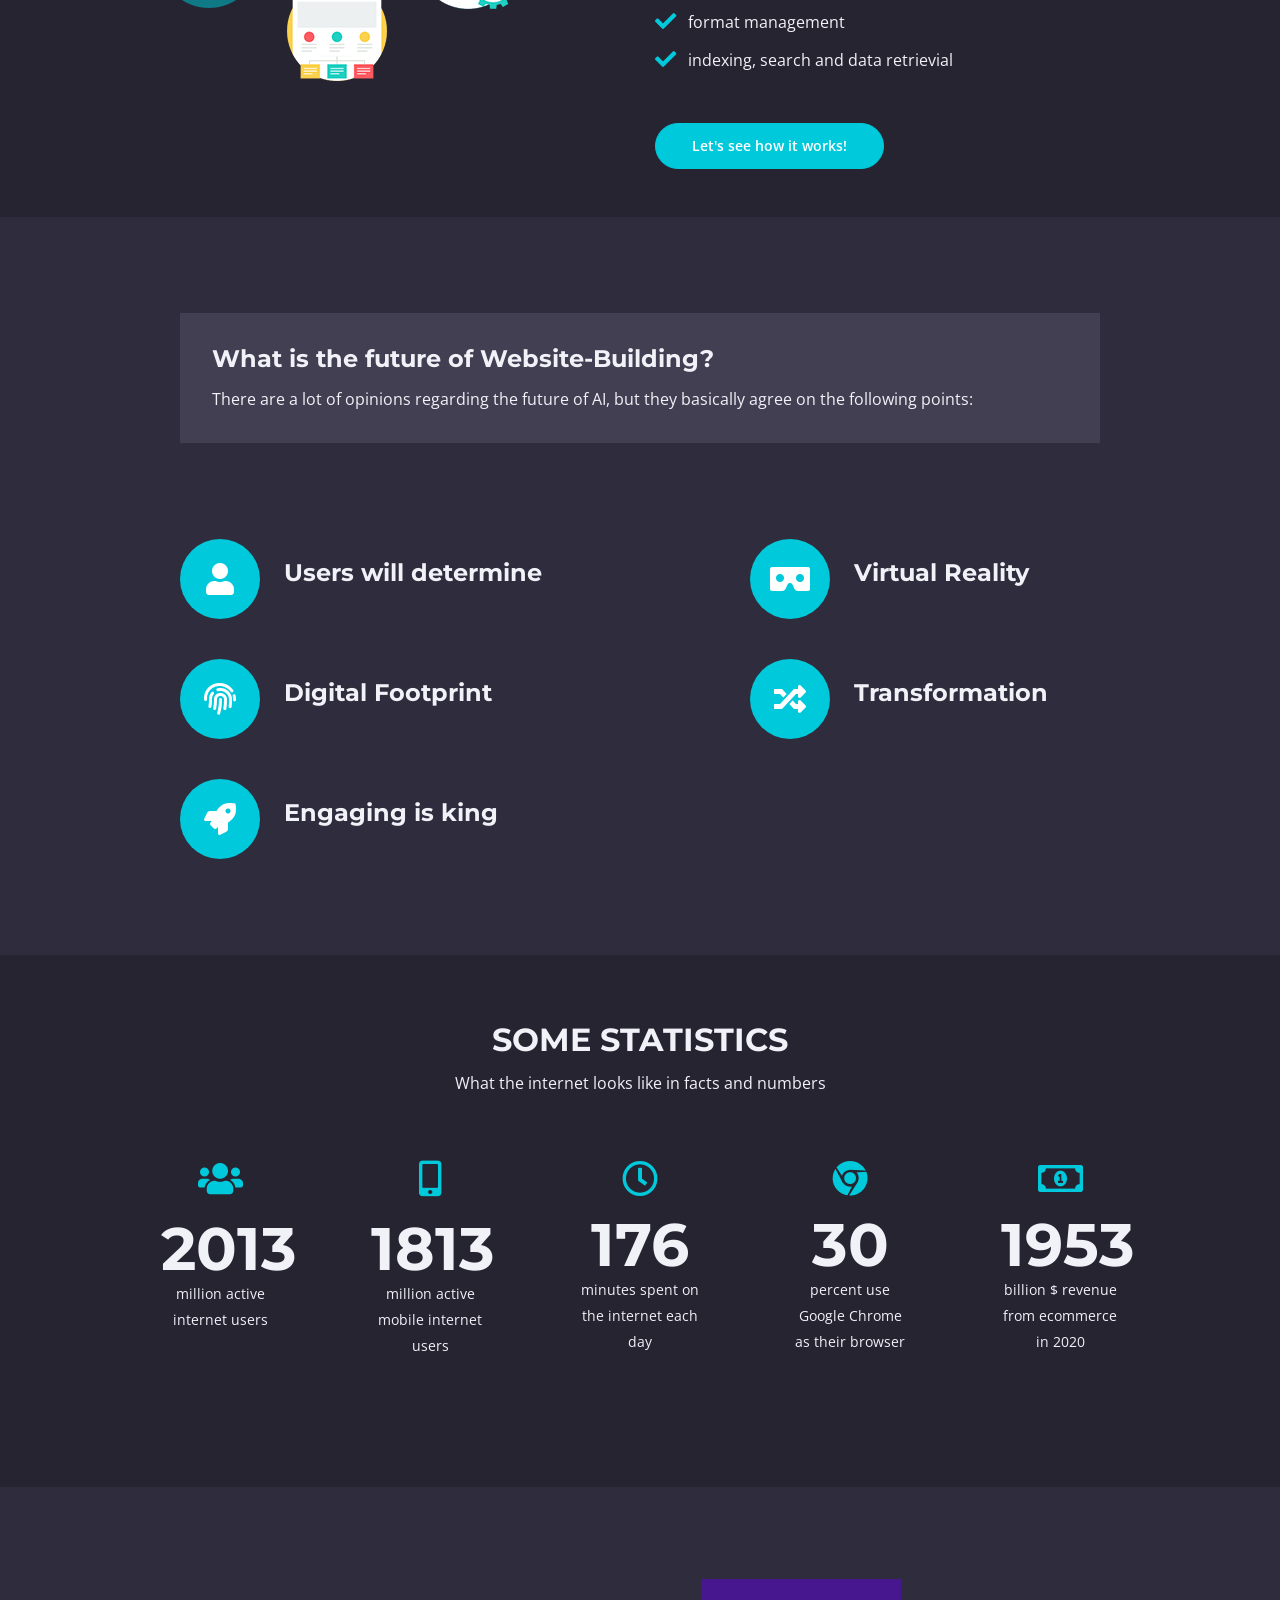
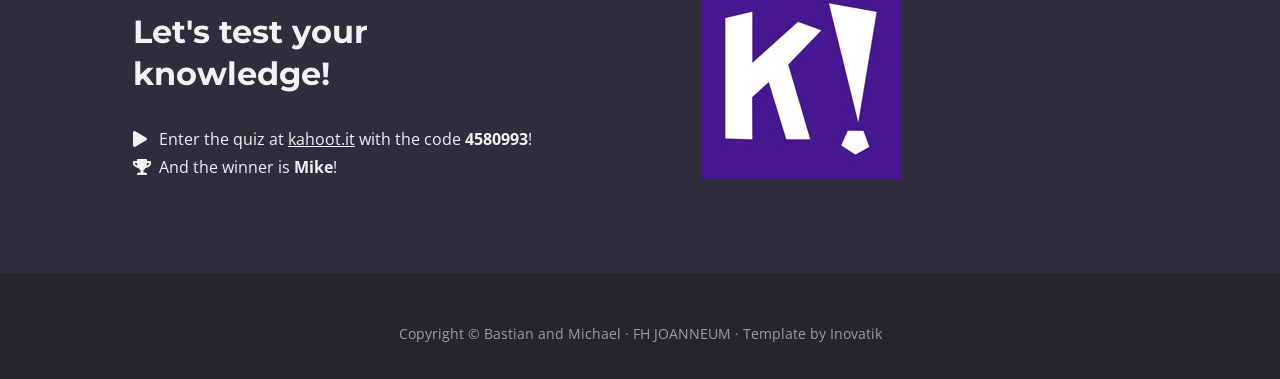
==== commit 7b580bec: "Fixed typo" ====
--- a/index.html
+++ b/index.html
@@ -378,7 +378,7 @@
                     <h2 class="uppercase">Website Building Basics</h2>
                     <div class="p-heading">
                         Every website uses the HTML (Hypertext Markup Language) and CSS (Cascading Style Sheet) for their structure and layout respectively.<br>
-                        Most of them also use JavaScript to implement functionaly into the page.
+                        Most of them also use JavaScript to implement functionality into the page.
                     </div>
                 </div> <!-- end of col -->
             </div> <!-- end of row -->
@@ -974,7 +974,7 @@
         <div class="container">
             <div class="row">
                 <div class="col-lg-12">
-                    <p class="p-small">Copyright © Bastian and Michael &middot; IMA19, FH JOANNEUM &middot; Template by <a class="btn-inline" href="https://inovatik.com">Inovatik</a></p>
+                    <p class="p-small">Copyright © Bastian and Michael &middot; FH JOANNEUM &middot; Template by <a class="btn-inline" href="https://inovatik.com">Inovatik</a></p>
                 </div> <!-- end of col -->
             </div> <!-- enf of row -->
         </div> <!-- end of container -->
